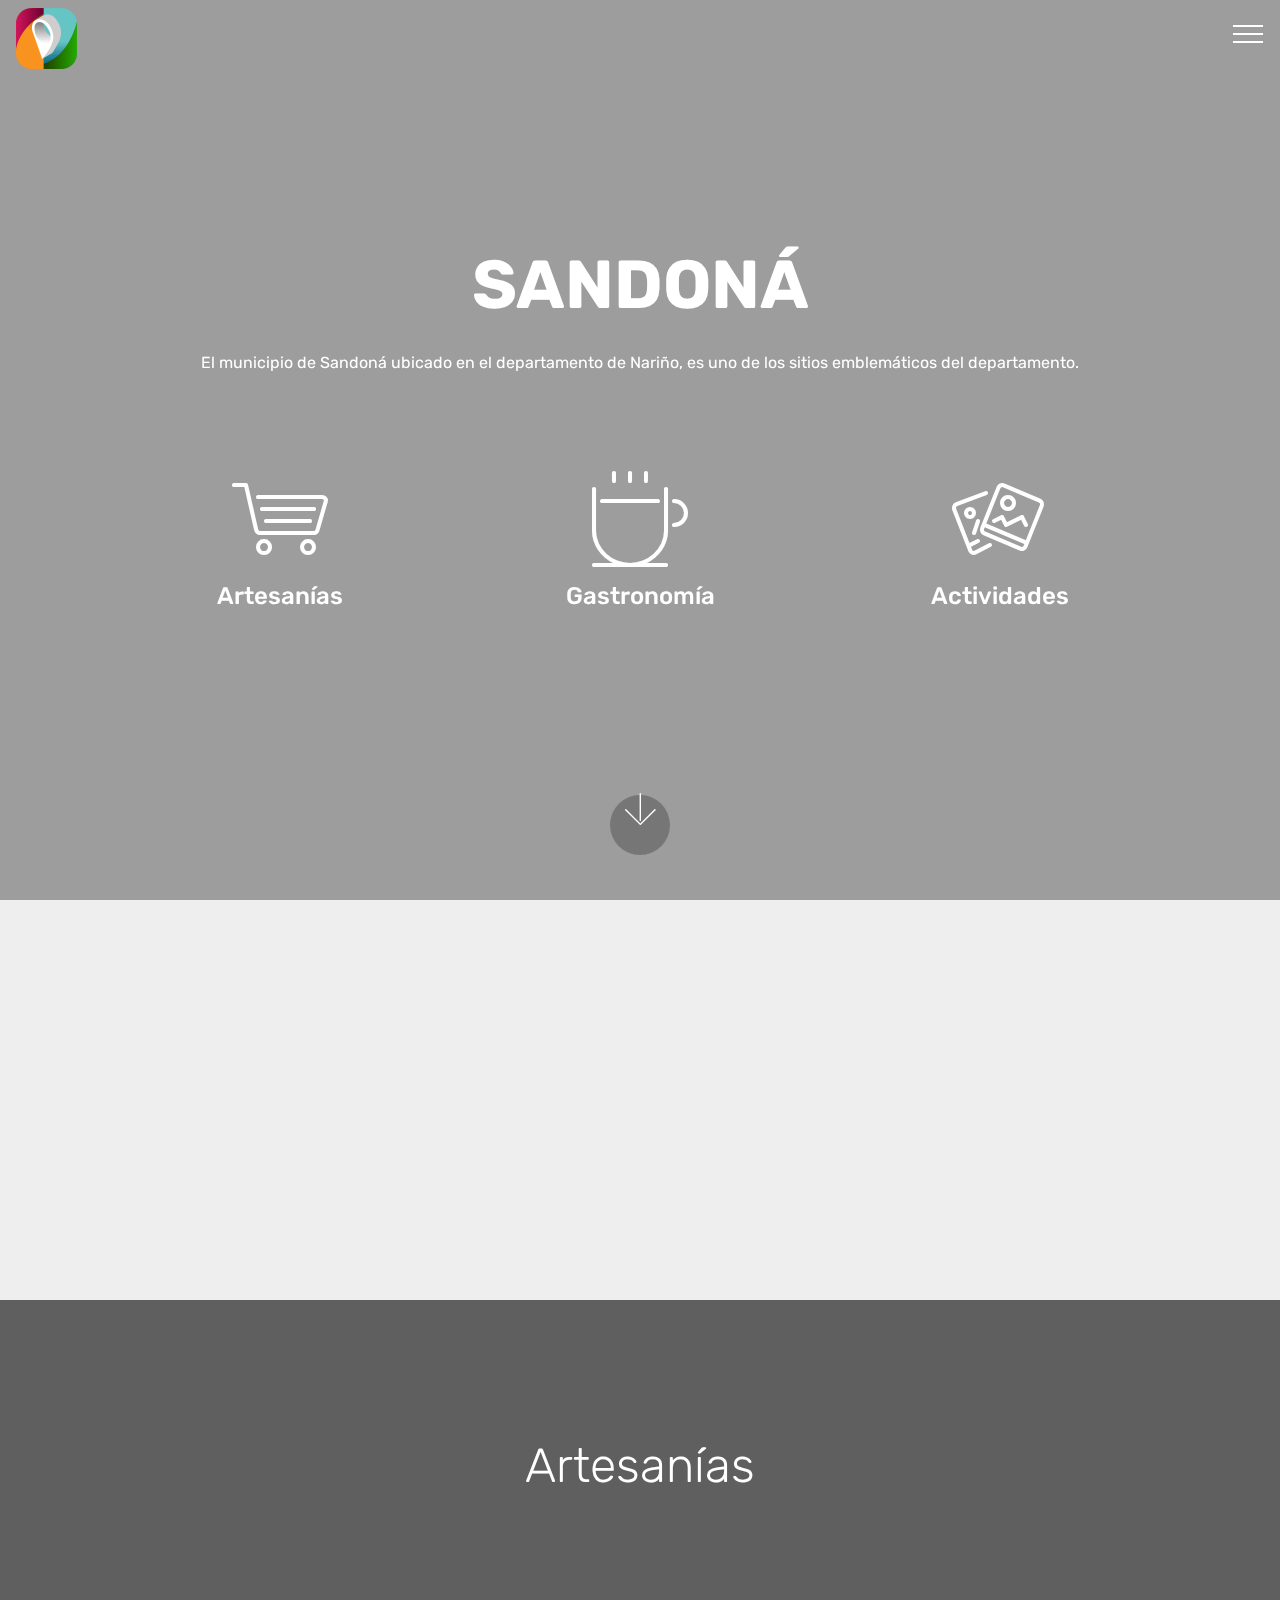
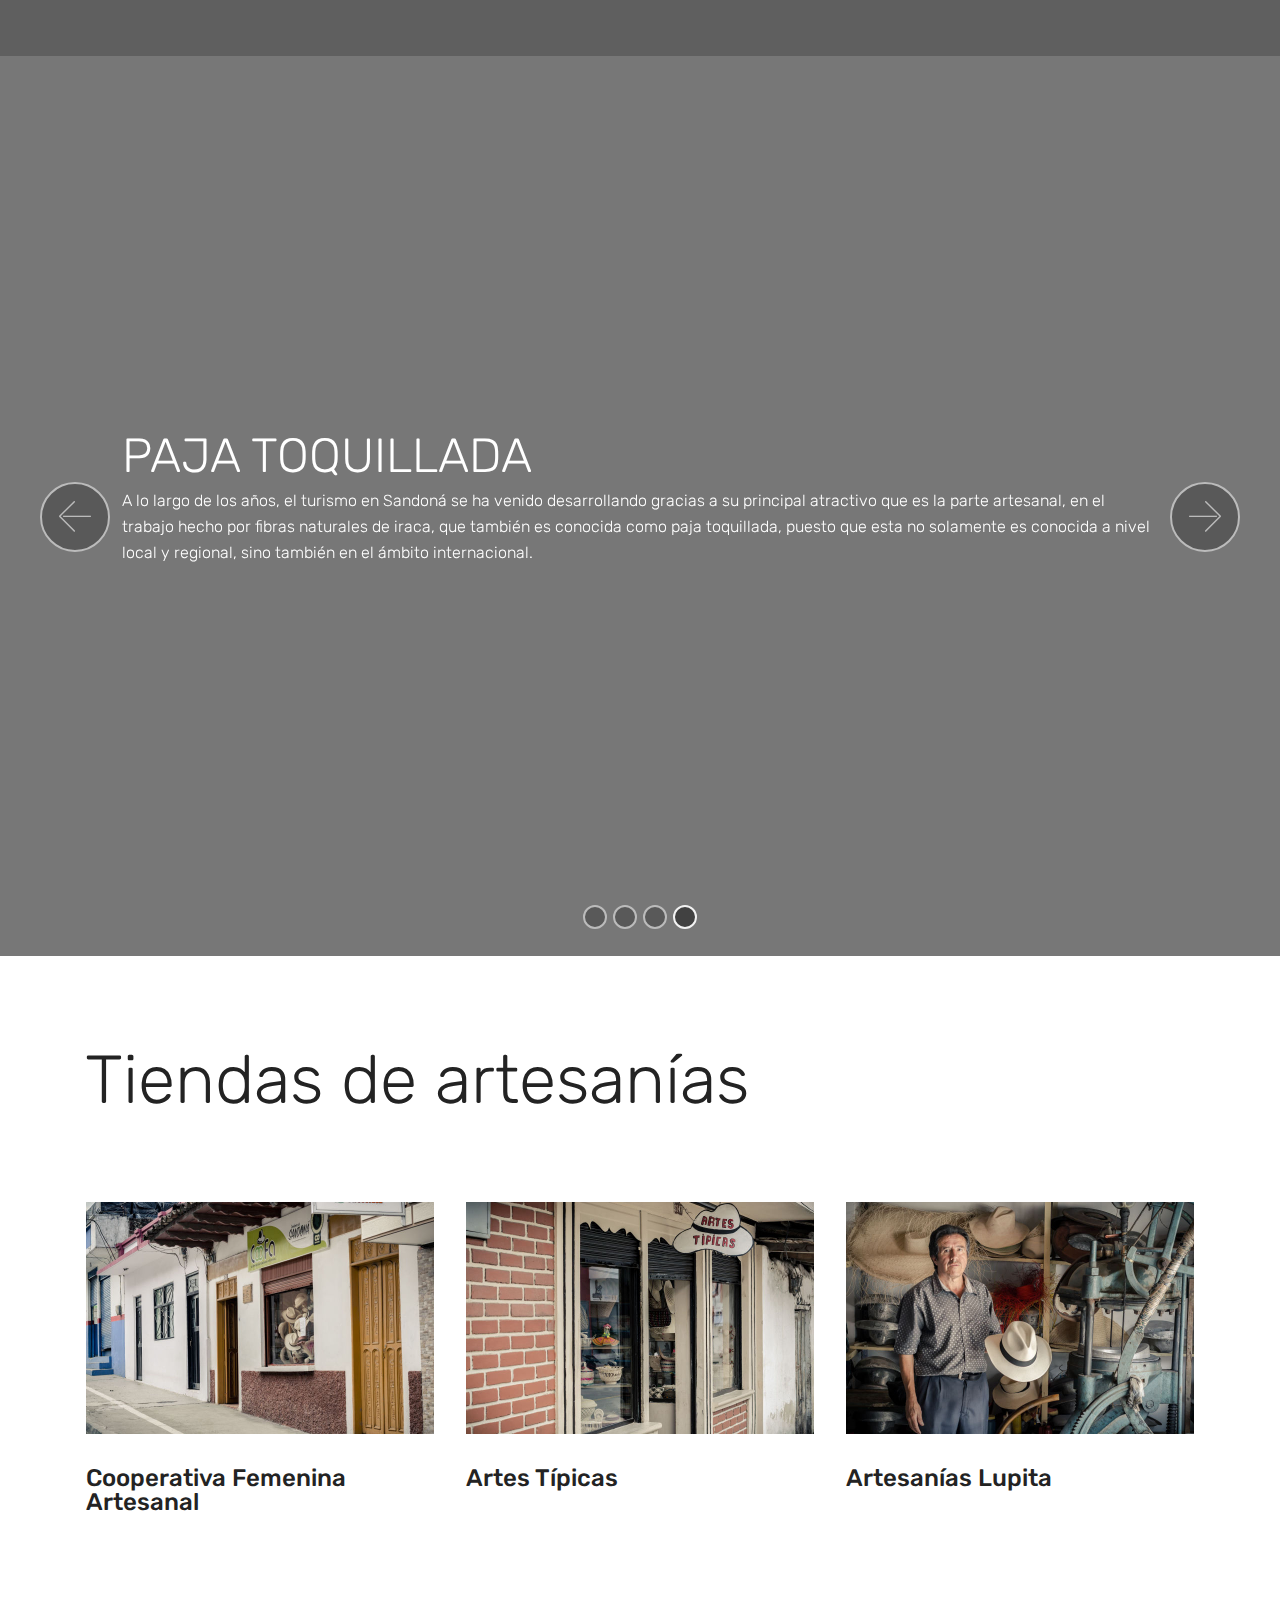
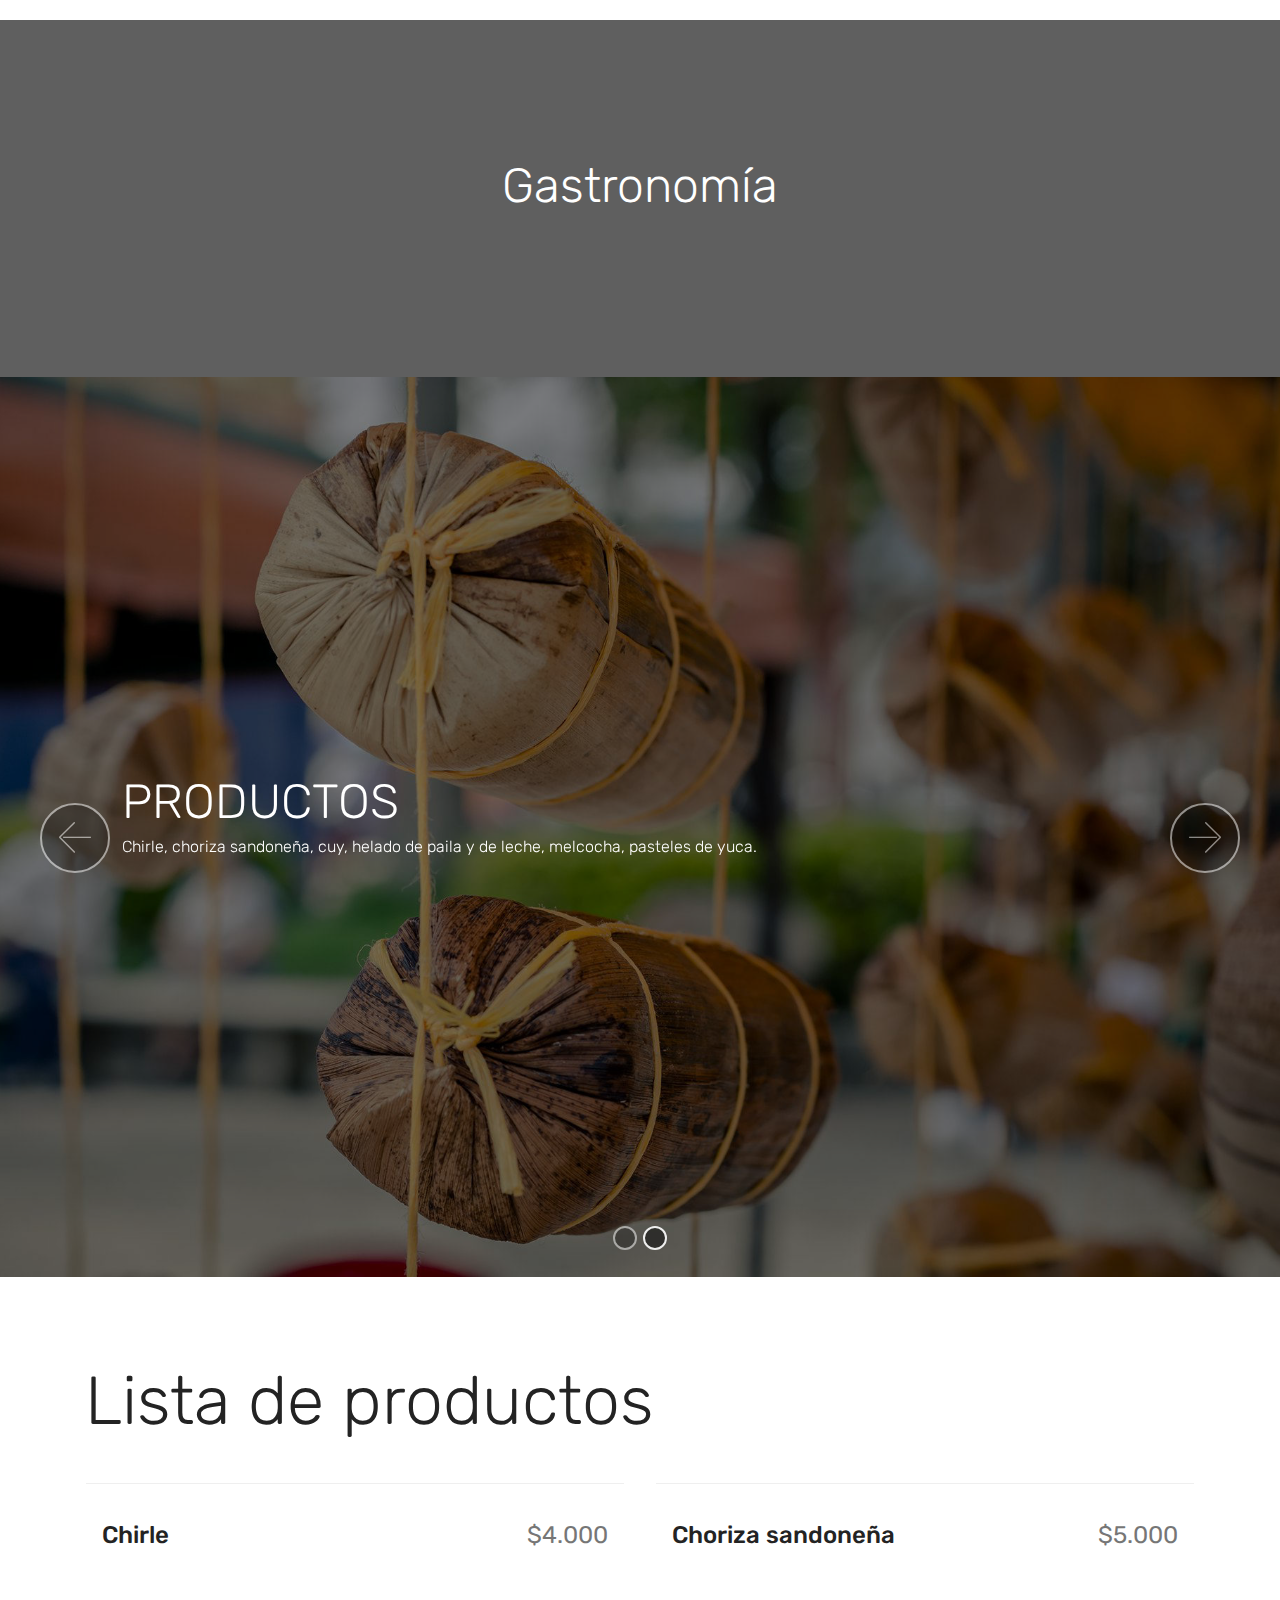
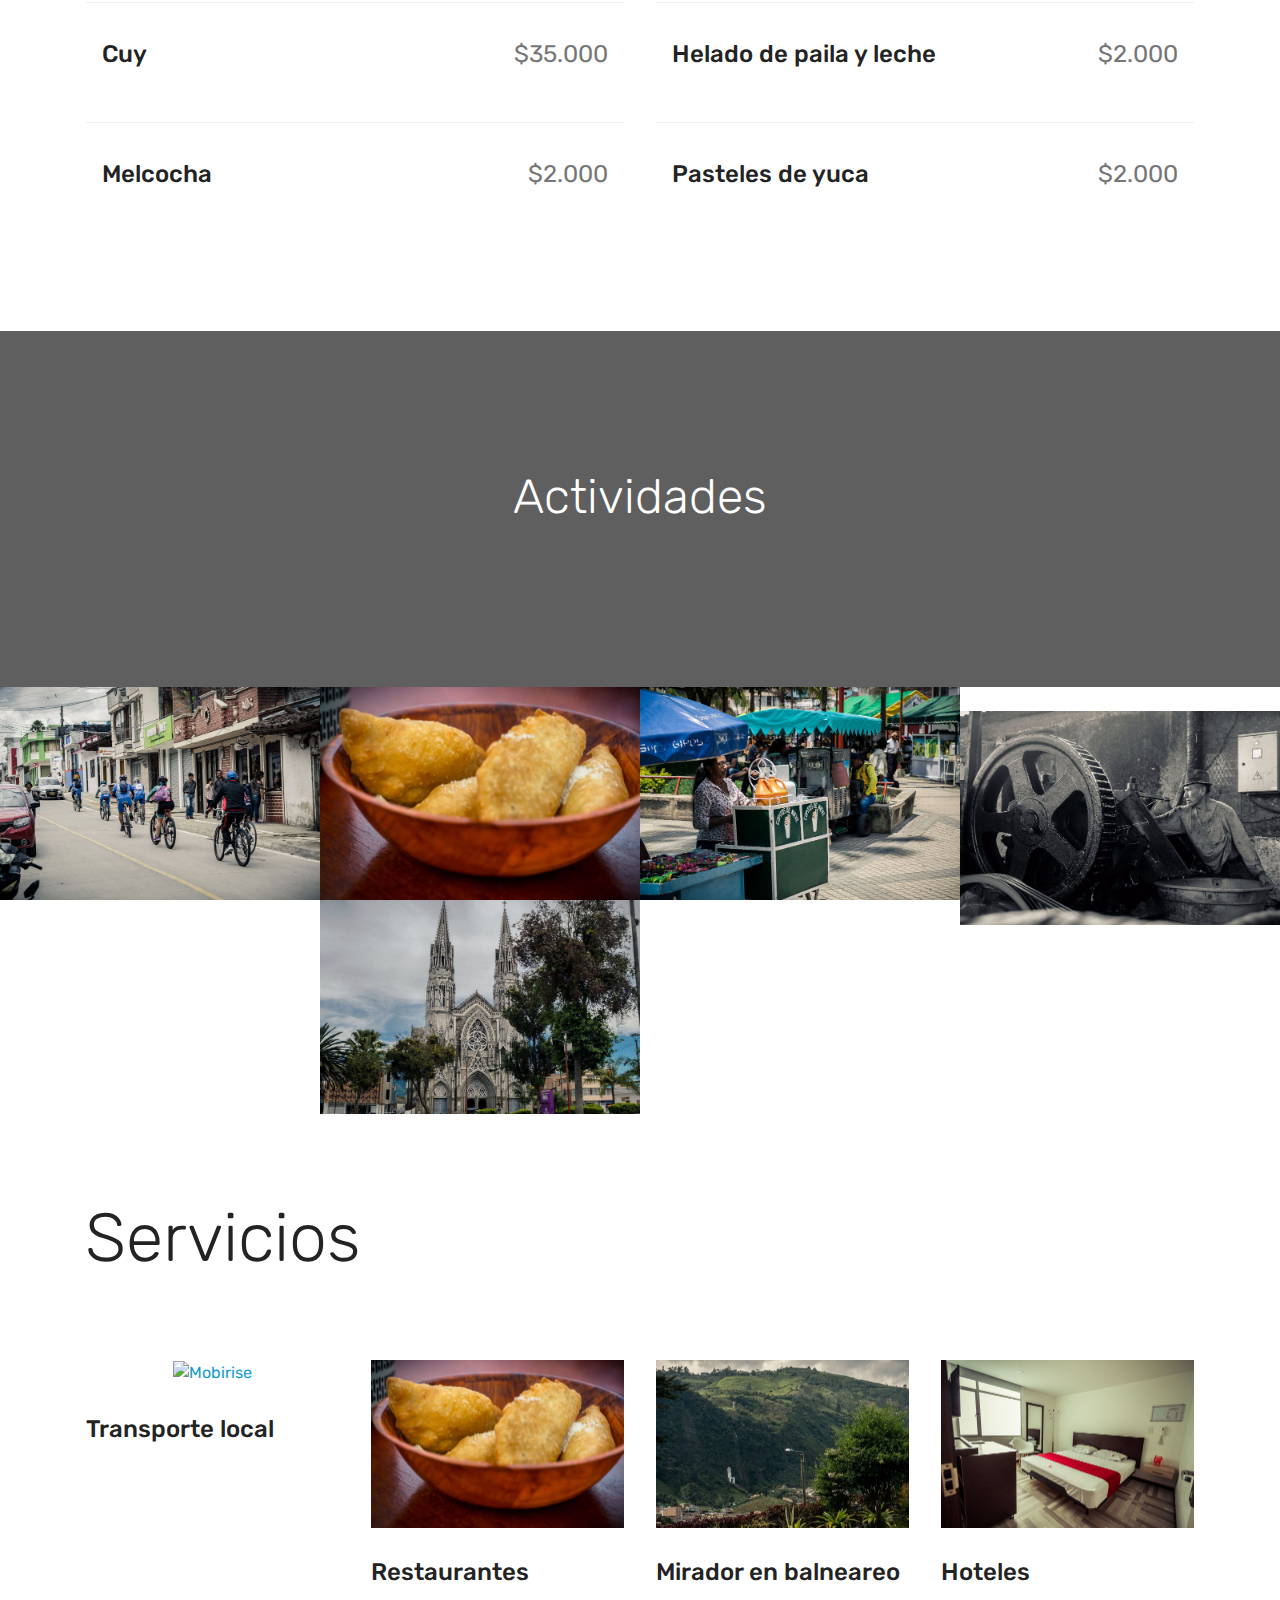
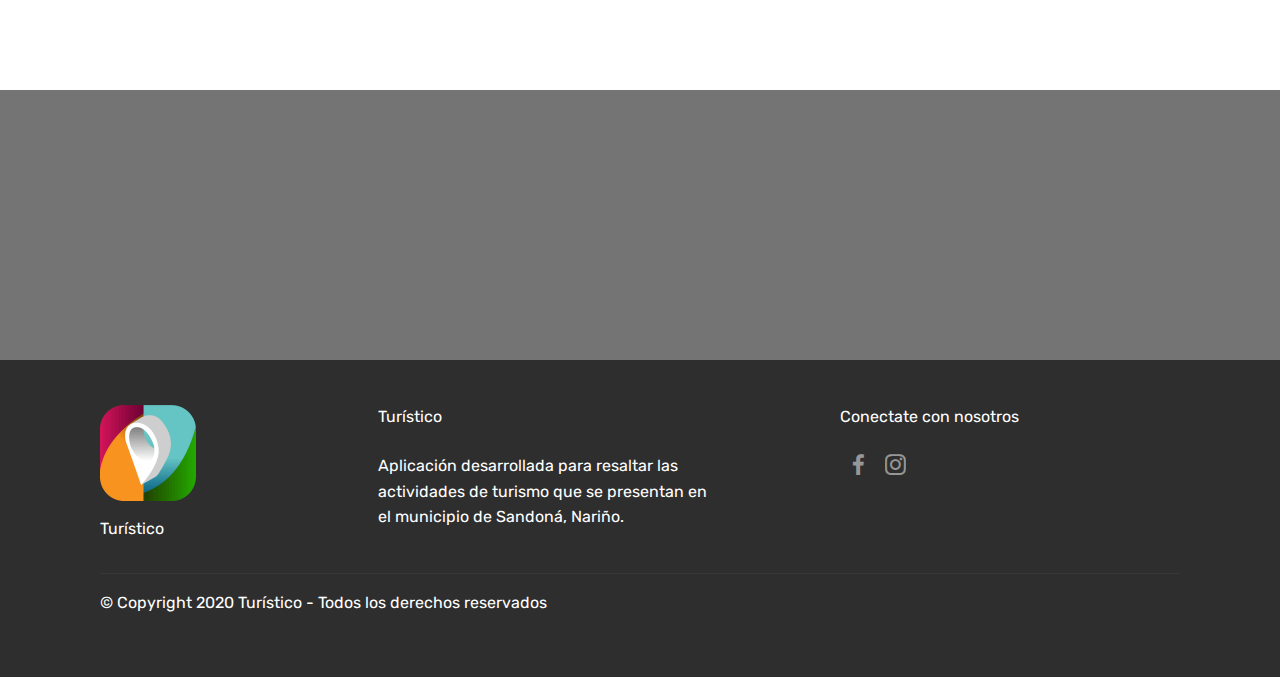
==== index.html @ 870f4007 "create github pages" ====
<!DOCTYPE html>
<html  >
<head>
  <!-- Site made with Mobirise Website Builder v4.12.1, https://mobirise.com -->
  <meta charset="UTF-8">
  <meta http-equiv="X-UA-Compatible" content="IE=edge">
  <meta name="generator" content="Mobirise v4.12.1, mobirise.com">
  <meta name="viewport" content="width=device-width, initial-scale=1, minimum-scale=1">
  <link rel="shortcut icon" href="assets/images/recurso-1-122x122.png" type="image/x-icon">
  <meta name="description" content="">
  
  <title>Home</title>
  <link rel="stylesheet" href="assets/web/assets/mobirise-icons/mobirise-icons.css">
  <link rel="stylesheet" href="assets/bootstrap/css/bootstrap.min.css">
  <link rel="stylesheet" href="assets/bootstrap/css/bootstrap-grid.min.css">
  <link rel="stylesheet" href="assets/bootstrap/css/bootstrap-reboot.min.css">
  <link rel="stylesheet" href="assets/socicon/css/styles.css">
  <link rel="stylesheet" href="assets/dropdown/css/style.css">
  <link rel="stylesheet" href="assets/tether/tether.min.css">
  <link rel="stylesheet" href="assets/theme/css/style.css">
  <link rel="stylesheet" href="assets/gallery/style.css">
  <link rel="preload" as="style" href="assets/mobirise/css/mbr-additional.css"><link rel="stylesheet" href="assets/mobirise/css/mbr-additional.css" type="text/css">
  
  
  
</head>
<body>
  <section class="menu cid-rQLFKI6zJn" once="menu" id="menu1-s">

    

    <nav class="navbar navbar-expand beta-menu navbar-dropdown align-items-center navbar-fixed-top collapsed bg-color transparent">
        <button class="navbar-toggler navbar-toggler-right" type="button" data-toggle="collapse" data-target="#navbarSupportedContent" aria-controls="navbarSupportedContent" aria-expanded="false" aria-label="Toggle navigation">
            <div class="hamburger">
                <span></span>
                <span></span>
                <span></span>
                <span></span>
            </div>
        </button>
        <div class="menu-logo">
            <div class="navbar-brand">
                <span class="navbar-logo">
                    <a href="https://mobirise.co">
                         <img src="assets/images/recurso-1-122x122.png" alt="Mobirise" title="" style="height: 3.8rem;">
                    </a>
                </span>
                
            </div>
        </div>
        <div class="collapse navbar-collapse" id="navbarSupportedContent">
            <ul class="navbar-nav nav-dropdown nav-right" data-app-modern-menu="true"><li class="nav-item"><a class="nav-link link text-white display-4" href="index.html#header12-3">
                        <span class="mbri-home mbr-iconfont mbr-iconfont-btn"></span>
                        Inicio</a></li><li class="nav-item">
                    <a class="nav-link link text-white display-4" href="index.html#header1-h"><span class="mbri-shopping-cart mbr-iconfont mbr-iconfont-btn"></span>
                        
                        Artesanías</a>
                </li><li class="nav-item"><a class="nav-link link text-white display-4" href="index.html#header1-e"><span class="mbri-hot-cup mbr-iconfont mbr-iconfont-btn"></span>
                        
                        Gastronomía</a></li>
                <li class="nav-item">
                    <a class="nav-link link text-white display-4" href="index.html#header1-g"><span class="mbri-image-gallery mbr-iconfont mbr-iconfont-btn"></span>
                        
                        Actividades</a>
                </li></ul>
            
        </div>
    </nav>
</section>

<section class="engine"><a href="https://mobirise.info/o">portfolio web templates</a></section><section class="header12 cid-rQuYqupPGb mbr-fullscreen mbr-parallax-background" id="header12-3">

    

    <div class="mbr-overlay" style="opacity: 0.4; background-color: rgb(35, 35, 35);">
    </div>

    <div class="container  ">
            <div class="media-container">
                <div class="col-md-12 align-center">
                    <h1 class="mbr-section-title pb-3 mbr-white mbr-bold mbr-fonts-style display-1">
                        SANDONÁ</h1>
                    <p class="mbr-text pb-3 mbr-white mbr-fonts-style display-7">
                        El municipio de Sandoná ubicado en el departamento de Nariño, es uno de los sitios emblemáticos del departamento.</p>
                    

                    <div class="icons-media-container mbr-white">
                        <div class="card col-12 col-md-6 col-lg-4">
                            <div class="icon-block">
                            <a href="index.html#slider1-6">
                                <span class="mbr-iconfont mbri-shopping-cart"></span>
                            </a>
                            </div>
                            <h5 class="mbr-fonts-style display-5"><p>
                                Artesanías</p></h5>
                        </div>

                        <div class="card col-12 col-md-6 col-lg-4">
                            <div class="icon-block">
                                <a href="index.html#slider1-8">
                                    <span class="mbr-iconfont mbri-hot-cup"></span>
                                </a>
                            </div>
                            <h5 class="mbr-fonts-style display-5">
                                Gastronomía</h5>
                        </div>

                        <div class="card col-12 col-md-6 col-lg-4">
                            <div class="icon-block">
                                <a href="index.html#gallery3-f">
                                    <span class="mbr-iconfont mbri-image-gallery"></span>
                                </a>
                            </div>
                            <h5 class="mbr-fonts-style display-5">
                                Actividades</h5>
                        </div>

                        
                    </div>
                </div>
            </div>
    </div>

    <div class="mbr-arrow hidden-sm-down" aria-hidden="true">
        <a href="#next">
            <i class="mbri-down mbr-iconfont"></i>
        </a>
    </div>
</section>

<section class="map1 cid-rQwdsI2864" id="map1-l">

     

    <div class="google-map"><iframe frameborder="0" style="border:0" src="https://www.google.com/maps/embed/v1/place?key=AIzaSyCy9r70T3NYf3PhvVflTo0_zdif2_IoIYs&amp;q=place_id:ChIJn6wOs6lZwokRLKy1iqRcoKw" allowfullscreen=""></iframe></div>
</section>

<section class="header1 cid-rQw0zUPhAr mbr-parallax-background" id="header1-h">

    

    <div class="mbr-overlay" style="opacity: 0.6; background-color: rgb(0, 0, 0);">
    </div>

    <div class="container">
        <div class="row justify-content-md-center">
            <div class="mbr-white col-md-10">
                
                <h3 class="mbr-section-subtitle align-center mbr-light pb-3 mbr-fonts-style display-2">
                    Artesanías</h3>
                
                
            </div>
        </div>
    </div>

</section>

<section class="carousel slide cid-rQvqoZ4p94" data-interval="false" id="slider1-6">

    

    <div class="full-screen"><div class="mbr-slider slide carousel" data-keyboard="false" data-ride="carousel" data-interval="4000" data-pause="true"><ol class="carousel-indicators"><li data-app-prevent-settings="" data-target="#slider1-6" data-slide-to="0"></li><li data-app-prevent-settings="" data-target="#slider1-6" data-slide-to="1"></li><li data-app-prevent-settings="" data-target="#slider1-6" data-slide-to="2"></li><li data-app-prevent-settings="" data-target="#slider1-6" class=" active" data-slide-to="3"></li></ol><div class="carousel-inner" role="listbox"><div class="carousel-item slider-fullscreen-image" data-bg-video-slide="false" style="background-image: url(assets/images/dsc-9163-2-compressor-1920x1280.jpg);"><div class="container container-slide"><div class="image_wrapper"><div class="mbr-overlay"></div><img src="assets/images/dsc-9163-2-compressor-1920x1280.jpg" alt="" title=""><div class="carousel-caption justify-content-center"><div class="col-10 align-center"><h2 class="mbr-fonts-style display-2">ARTESANÍAS</h2><p class="lead mbr-text mbr-fonts-style display-7">Sandoná, un municipio que se destaca dentro del departamento por tener una riqueza alta en el ámbito de lo artesanal, puesto que existe varias organizaciones que desarrollan un trabajo de esta categoría destacado a nivel regional, nacional e internacional.</p></div></div></div></div></div><div class="carousel-item slider-fullscreen-image" data-bg-video-slide="false" style="background-image: url(assets/images/dsc-9173-2-compressor-1920x1280.jpg);"><div class="container container-slide"><div class="image_wrapper"><div class="mbr-overlay"></div><img src="assets/images/dsc-9173-2-compressor-1920x1280.jpg" alt="" title=""><div class="carousel-caption justify-content-center"><div class="col-10 align-left"><h2 class="mbr-fonts-style display-2">ELABORACIÓN SOMBREROS</h2><p class="lead mbr-text mbr-fonts-style display-7">Vídeo en desarrollo. Esperalo muy pronto.</p></div></div></div></div></div><div class="carousel-item slider-fullscreen-image" data-bg-video-slide="false" style="background-image: url(assets/images/dsc-9160-2-compressor-1920x1280.jpg);"><div class="container container-slide"><div class="image_wrapper"><div class="mbr-overlay"></div><img src="assets/images/dsc-9160-2-compressor-1920x1280.jpg" alt="" title=""><div class="carousel-caption justify-content-center"><div class="col-10 align-right"><h2 class="mbr-fonts-style display-2">PRODUCTOS</h2><p class="lead mbr-text mbr-fonts-style display-7">Aretes, bolsos, cofres, collares, decoraciones para navidad, individuales para mesas, lámparas, manillas, pavas y sombreros en paja toquillada</p></div></div></div></div></div><div class="carousel-item slider-fullscreen-image active" data-bg-video-slide="false" style="background-image: url(assets/images/dsc-9170-2-compressor-1920x1280.jpg);"><div class="container container-slide"><div class="image_wrapper"><div class="mbr-overlay" style="background-color: rgb(0, 0, 0);"></div><img src="assets/images/dsc-9170-2-compressor-1920x1280.jpg" alt="" title=""><div class="carousel-caption justify-content-center"><div class="col-10 align-left"><h2 class="mbr-fonts-style display-2">PAJA TOQUILLADA</h2><p class="lead mbr-text mbr-fonts-style display-7">A lo largo de los años, el turismo en Sandoná se ha venido desarrollando gracias a su principal atractivo que es la parte artesanal, en el trabajo hecho por fibras naturales de iraca, que también es conocida como paja toquillada, puesto que esta no solamente es conocida a nivel local y regional, sino también en el ámbito internacional.</p></div></div></div></div></div></div><a data-app-prevent-settings="" class="carousel-control carousel-control-prev" role="button" data-slide="prev" href="#slider1-6"><span aria-hidden="true" class="mbri-left mbr-iconfont"></span><span class="sr-only">Previous</span></a><a data-app-prevent-settings="" class="carousel-control carousel-control-next" role="button" data-slide="next" href="#slider1-6"><span aria-hidden="true" class="mbri-right mbr-iconfont"></span><span class="sr-only">Next</span></a></div></div>

</section>

<section class="services1 cid-rQwedjEHlJ" id="services1-m">
    <!---->
    
    <!---->
    <!--Overlay-->
    
    <!--Container-->
    <div class="container">
        <div class="row justify-content-center">
            <!--Titles-->
            <div class="title pb-5 col-12">
                <h2 class="align-left pb-3 mbr-fonts-style display-1">
                    Tiendas de artesanías</h2>
                
            </div>
            <!--Card-1-->
            <div class="card col-12 col-md-6 p-3 col-lg-4">
                <div class="card-wrapper">
                    <div class="card-img">
                        <a href="https://www.google.com.co/maps/place/Sandon%C3%A1,+Nari%C3%B1o/@1.2832814,-77.4807997,15z/data=!3m1!4b1!4m5!3m4!1s0x8e2ec932954fee6b:0x274f692b63e7288!8m2!3d1.28326!4d-77.472045?hl=es"><img src="assets/images/dsc-9150-2-compressor-696x464.jpg" alt="Mobirise" title=""></a>
                    </div>
                    <div class="card-box">
                        <h4 class="card-title mbr-fonts-style display-5">
                            Cooperativa Femenina Artesanal</h4>
                        
                        <!--Btn-->
                        
                    </div>
                </div>
            </div>
            <!--Card-2-->
            <div class="card col-12 col-md-6 p-3 col-lg-4">
                <div class="card-wrapper">
                    <div class="card-img">
                        <a href="https://www.google.com.co/maps/place/Sandon%C3%A1,+Nari%C3%B1o/@1.2832814,-77.4807997,15z/data=!3m1!4b1!4m5!3m4!1s0x8e2ec932954fee6b:0x274f692b63e7288!8m2!3d1.28326!4d-77.472045?hl=es"><img src="assets/images/dsc-9151-2-compressor-696x464.jpg" alt="Mobirise" title=""></a>
                    </div>
                    <div class="card-box">
                        <h4 class="card-title mbr-fonts-style display-5">
                            Artes Típicas</h4>
                        
                        <!--Btn-->
                        
                    </div>
                </div>
            </div>
            <!--Card-3-->
            <div class="card col-12 col-md-6 p-3 col-lg-4 last-child">
                <div class="card-wrapper">
                    <div class="card-img">
                        <img src="assets/images/dsc-9191-2-compressor-696x464.jpg" alt="Mobirise" title="">
                    </div>
                    <div class="card-box">
                        <h4 class="card-title mbr-fonts-style display-5">
                            Artesanías Lupita</h4>
                        
                        <!--Btn-->
                        
                    </div>
                </div>
            </div>
            <!--Card-4-->
            
        </div>
    </div>
</section>

<section class="header1 cid-rQvWILb2pk mbr-parallax-background" id="header1-e">

    

    <div class="mbr-overlay" style="opacity: 0.6; background-color: rgb(0, 0, 0);">
    </div>

    <div class="container">
        <div class="row justify-content-md-center">
            <div class="mbr-white col-md-10">
                
                <h3 class="mbr-section-subtitle align-center mbr-light pb-3 mbr-fonts-style display-2">
                    Gastronomía</h3>
                
                
            </div>
        </div>
    </div>

</section>

<section class="carousel slide cid-rQvCAH4rcH" data-interval="false" id="slider1-8">

    

    <div class="full-screen"><div class="mbr-slider slide carousel" data-keyboard="false" data-ride="carousel" data-interval="4000" data-pause="true"><ol class="carousel-indicators"><li data-app-prevent-settings="" data-target="#slider1-8" data-slide-to="0"></li><li data-app-prevent-settings="" data-target="#slider1-8" class=" active" data-slide-to="1"></li></ol><div class="carousel-inner" role="listbox"><div class="carousel-item slider-fullscreen-image" data-bg-video-slide="false" style="background-image: url(assets/images/dsc-9194-2-compressor-1920x1280.jpg);"><div class="container container-slide"><div class="image_wrapper"><div class="mbr-overlay"></div><img src="assets/images/dsc-9194-2-compressor-1920x1280.jpg" alt="" title=""><div class="carousel-caption justify-content-center"><div class="col-10 align-center"><h2 class="mbr-fonts-style display-2">GASTRONOMÍA</h2><p class="lead mbr-text mbr-fonts-style display-7">Es uno de los baluartes a destacar, puesto que existen una gran variedad de comidas tradicionales por las que las personas podrán acercarse para conocer este municipio del departamento de Nariño.</p></div></div></div></div></div><div class="carousel-item slider-fullscreen-image active" data-bg-video-slide="false" style="background-image: url(assets/images/dsc-9202-2-compressor-1920x1280.jpg);"><div class="container container-slide"><div class="image_wrapper"><div class="mbr-overlay"></div><img src="assets/images/dsc-9202-2-compressor-1920x1280.jpg" alt="" title=""><div class="carousel-caption justify-content-center"><div class="col-10 align-left"><h2 class="mbr-fonts-style display-2">PRODUCTOS</h2><p class="lead mbr-text mbr-fonts-style display-7">Chirle, choriza sandoneña, cuy, helado de paila y de leche, melcocha, pasteles de yuca.</p></div></div></div></div></div></div><a data-app-prevent-settings="" class="carousel-control carousel-control-prev" role="button" data-slide="prev" href="#slider1-8"><span aria-hidden="true" class="mbri-left mbr-iconfont"></span><span class="sr-only">Previous</span></a><a data-app-prevent-settings="" class="carousel-control carousel-control-next" role="button" data-slide="next" href="#slider1-8"><span aria-hidden="true" class="mbri-right mbr-iconfont"></span><span class="sr-only">Next</span></a></div></div>

</section>

<section class="services3 cid-rQwhkBOM6j" id="services3-o">
    <!---->
    
    <!---->
    <!--Overlay-->
    
    <!--Container-->
    <div class="container">
        <div class="row">
            <!--Titles-->
            <div class="title pb-5 col-12">
                <h2 class="align-left mbr-fonts-style display-1">
                    Lista de productos</h2>
                
            </div>
            <!--Card-1-->
            <div class="card px-3 col-12 col-md-6">
                <div class="card-wrapper media-container-row media-container-row">
                    <div class="card-box">
                        <div class="top-line pb-1">
                            <h4 class="card-title mbr-fonts-style display-5">
                                Chirle</h4>
                            <p class="mbr-text card-title cost mbr-fonts-style m-0 display-5">
                                $4.000
                            </p>
                        </div>
                        <div class="bottom-line">
                            
                        </div>
                    </div>
                </div>
            </div>
            <!--Card-2-->
            <div class="card px-3 col-12 col-md-6">
                <div class="card-wrapper media-container-row media-container-row">
                    <div class="card-box">
                        <div class="top-line pb-3">
                            <h4 class="card-title mbr-fonts-style display-5">
                                Choriza sandoneña</h4>
                            <p class="mbr-text card-title cost mbr-fonts-style m-0 display-5">
                                $5.000
                            </p>
                        </div>
                        <div class="bottom-line">
                            
                        </div>
                    </div>
                </div>
            </div>
            <!--Card-3-->
            <div class="card px-3 col-12 col-md-6">
                <div class="card-wrapper media-container-row media-container-row">
                    <div class="card-box">
                        <div class="top-line pb-3">
                            <h4 class="card-title mbr-fonts-style display-5">
                                Cuy</h4>
                            <p class="mbr-text card-title cost mbr-fonts-style m-0 display-5">
                                $35.000
                            </p>
                        </div>
                        <div class="bottom-line">
                            
                        </div>
                    </div>
                </div>
            </div>
            <!--Card-4-->
            <div class="card px-3 col-12 col-md-6">
                <div class="card-wrapper media-container-row media-container-row">
                    <div class="card-box">
                        <div class="top-line pb-3">
                            <h4 class="card-title mbr-fonts-style display-5">
                                Helado de paila y leche</h4>
                            <p class="mbr-text card-title cost mbr-fonts-style m-0 display-5">
                                $2.000
                            </p>
                        </div>
                        <div class="bottom-line">
                            
                        </div>
                    </div>
                </div>
            </div>
            <!--Card-5-->
            <div class="card px-3 col-12 col-md-6">
                <div class="card-wrapper media-container-row media-container-row">
                    <div class="card-box">
                        <div class="top-line pb-3">
                            <h4 class="card-title mbr-fonts-style display-5">
                                Melcocha</h4>
                            <p class="mbr-text card-title cost mbr-fonts-style m-0 display-5">
                                $2.000
                            </p>
                        </div>
                        <div class="bottom-line">
                            
                        </div>
                    </div>
                </div>
            </div>
            <!--Card-6-->
            <div class="card px-3 col-12 col-md-6">
                <div class="card-wrapper media-container-row media-container-row">
                    <div class="card-box">
                        <div class="top-line pb-3">
                            <h4 class="card-title mbr-fonts-style display-5">
                                Pasteles de yuca</h4>
                            <p class="mbr-text card-title cost mbr-fonts-style m-0 display-5">
                                $2.000
                            </p>
                        </div>
                        <div class="bottom-line">
                            
                        </div>
                    </div>
                </div>
            </div>
            <!--Card-7-->
            
            <!--Card-8-->
            
            <!--Card-9-->
            
            <!--Card-10-->
            
            <!--Card-11-->
            
            <!--Card-12-->
            
        </div>
    </div>
</section>

<section class="header1 cid-rQvZtF4MPj mbr-parallax-background" id="header1-g">

    

    <div class="mbr-overlay" style="opacity: 0.6; background-color: rgb(0, 0, 0);">
    </div>

    <div class="container">
        <div class="row justify-content-md-center">
            <div class="mbr-white col-md-10">
                
                <h3 class="mbr-section-subtitle align-center mbr-light pb-3 mbr-fonts-style display-2">
                    Actividades</h3>
                
                
            </div>
        </div>
    </div>

</section>

<section class="mbr-gallery mbr-slider-carousel cid-rQvZkWHhRV" id="gallery3-f">

    

    <div>
        <div><!-- Filter --><!-- Gallery --><div class="mbr-gallery-row"><div class="mbr-gallery-layout-default"><div><div><div class="mbr-gallery-item mbr-gallery-item--p0" data-video-url="false" data-tags="Increíble"><div href="#lb-gallery3-f" data-slide-to="0" data-toggle="modal"><img src="assets/images/dsc-9166-2-compressor-1920x1280-800x533.jpg" alt="" title=""><span class="icon-focus"></span></div></div><div class="mbr-gallery-item mbr-gallery-item--p0" data-video-url="false" data-tags="Responsive"><div href="#lb-gallery3-f" data-slide-to="1" data-toggle="modal"><img src="assets/images/dsc-9147-2-compressor-1920x1280-800x533.jpg" alt="" title=""><span class="icon-focus"></span></div></div><div class="mbr-gallery-item mbr-gallery-item--p0" data-video-url="false" data-tags="Creativa"><div href="#lb-gallery3-f" data-slide-to="2" data-toggle="modal"><img src="assets/images/dsc-9195-2-compressor-1920x1280-800x533.jpg" alt="" title=""><span class="icon-focus"></span></div></div><div class="mbr-gallery-item mbr-gallery-item--p0" data-video-url="false" data-tags="Animada"><div href="#lb-gallery3-f" data-slide-to="3" data-toggle="modal"><img src="assets/images/dsc-9194-2-compressor-1920x1280-800x533.jpg" alt="" title=""><span class="icon-focus"></span></div></div><div class="mbr-gallery-item mbr-gallery-item--p0" data-video-url="false" data-tags="Increíble"><div href="#lb-gallery3-f" data-slide-to="4" data-toggle="modal"><img src="assets/images/dsc-2299-compressor-1920x1280-800x533.jpeg" alt="" title=""><span class="icon-focus"></span></div></div><div class="mbr-gallery-item mbr-gallery-item--p0" data-video-url="false" data-tags="Increíble"><div href="#lb-gallery3-f" data-slide-to="5" data-toggle="modal"><img src="assets/images/dsc-9202-2-compressor-1920x1280-800x533.jpg" alt="" title=""><span class="icon-focus"></span></div></div><div class="mbr-gallery-item mbr-gallery-item--p0" data-video-url="false" data-tags="Responsive"><div href="#lb-gallery3-f" data-slide-to="6" data-toggle="modal"><img src="assets/images/dsc-2349-compressor-1920x1280-800x533.jpeg" alt="" title=""><span class="icon-focus"></span></div></div><div class="mbr-gallery-item mbr-gallery-item--p0" data-video-url="false" data-tags="Animada"><div href="#lb-gallery3-f" data-slide-to="7" data-toggle="modal"><img src="assets/images/dsc-2307-compressor-1920x1280-800x533.jpeg" alt="" title=""><span class="icon-focus"></span></div></div></div></div><div class="clearfix"></div></div></div><!-- Lightbox --><div data-app-prevent-settings="" class="mbr-slider modal fade carousel slide" tabindex="-1" data-keyboard="true" data-interval="false" id="lb-gallery3-f"><div class="modal-dialog"><div class="modal-content"><div class="modal-body"><div class="carousel-inner"><div class="carousel-item"><img src="assets/images/dsc-9166-2-compressor-1920x1280.jpg" alt="" title=""></div><div class="carousel-item"><img src="assets/images/dsc-9147-2-compressor-1920x1280.jpg" alt="" title=""></div><div class="carousel-item"><img src="assets/images/dsc-9195-2-compressor-1920x1280.jpg" alt="" title=""></div><div class="carousel-item"><img src="assets/images/dsc-9194-2-compressor-1920x1280.jpg" alt="" title=""></div><div class="carousel-item"><img src="assets/images/dsc-2299-compressor-1920x1280.jpeg" alt="" title=""></div><div class="carousel-item"><img src="assets/images/dsc-9202-2-compressor-1920x1280.jpg" alt="" title=""></div><div class="carousel-item active"><img src="assets/images/dsc-2349-compressor-1920x1280.jpeg" alt="" title=""></div><div class="carousel-item"><img src="assets/images/dsc-2307-compressor-1920x1280.jpeg" alt="" title=""></div></div><a class="carousel-control carousel-control-prev" role="button" data-slide="prev" href="#lb-gallery3-f"><span class="mbri-left mbr-iconfont" aria-hidden="true"></span><span class="sr-only">Previous</span></a><a class="carousel-control carousel-control-next" role="button" data-slide="next" href="#lb-gallery3-f"><span class="mbri-right mbr-iconfont" aria-hidden="true"></span><span class="sr-only">Next</span></a><a class="close" href="#" role="button" data-dismiss="modal"><span class="sr-only">Close</span></a></div></div></div></div></div>
    </div>

</section>

<section class="services1 cid-rQwiNyF0mj" id="services1-q">
    <!---->
    
    <!---->
    <!--Overlay-->
    
    <!--Container-->
    <div class="container">
        <div class="row justify-content-center">
            <!--Titles-->
            <div class="title pb-5 col-12">
                <h2 class="align-left pb-3 mbr-fonts-style display-1">
                    Servicios</h2>
                
            </div>
            <!--Card-1-->
            <div class="card col-12 col-md-6 p-3 col-lg-3">
                <div class="card-wrapper">
                    <div class="card-img">
                        <a href="https://www.google.com.co/maps/place/Sandon%C3%A1,+Nari%C3%B1o/@1.2832814,-77.4807997,15z/data=!3m1!4b1!4m5!3m4!1s0x8e2ec932954fee6b:0x274f692b63e7288!8m2!3d1.28326!4d-77.472045?hl=es"><img src="assets/images/dsc-9142-2-compressor-506x337.jpg" alt="Mobirise" title=""></a>
                    </div>
                    <div class="card-box">
                        <h4 class="card-title mbr-fonts-style display-5">
                            Transporte local</h4>
                        
                        <!--Btn-->
                        
                    </div>
                </div>
            </div>
            <!--Card-2-->
            <div class="card col-12 col-md-6 p-3 col-lg-3">
                <div class="card-wrapper">
                    <div class="card-img">
                        <a href="https://www.google.com.co/maps/place/Sandon%C3%A1,+Nari%C3%B1o/@1.2832814,-77.4807997,15z/data=!3m1!4b1!4m5!3m4!1s0x8e2ec932954fee6b:0x274f692b63e7288!8m2!3d1.28326!4d-77.472045?hl=es"><img src="assets/images/dsc-9147-2-compressor-506x337.jpg" alt="Mobirise" title=""></a>
                    </div>
                    <div class="card-box">
                        <h4 class="card-title mbr-fonts-style display-5">
                            Restaurantes</h4>
                        
                        <!--Btn-->
                        
                    </div>
                </div>
            </div>
            <!--Card-3-->
            <div class="card col-12 col-md-6 p-3 col-lg-3">
                <div class="card-wrapper">
                    <div class="card-img">
                        <a href="https://www.google.com.co/maps/place/Sandon%C3%A1,+Nari%C3%B1o/@1.2832814,-77.4807997,15z/data=!3m1!4b1!4m5!3m4!1s0x8e2ec932954fee6b:0x274f692b63e7288!8m2!3d1.28326!4d-77.472045?hl=es"><img src="assets/images/dsc-2327-compressor-506x337.jpeg" alt="Mobirise" title=""></a>
                    </div>
                    <div class="card-box">
                        <h4 class="card-title mbr-fonts-style display-5">Mirador en balneareo</h4>
                        
                        <!--Btn-->
                        
                    </div>
                </div>
            </div>
            <!--Card-4-->
            <div class="card col-12 col-md-6 p-3 col-lg-3 last-child">
                <div class="card-wrapper">
                    <div class="card-img">
                        <a href="https://www.google.com.co/maps/place/Sandon%C3%A1,+Nari%C3%B1o/@1.2832814,-77.4807997,15z/data=!3m1!4b1!4m5!3m4!1s0x8e2ec932954fee6b:0x274f692b63e7288!8m2!3d1.28326!4d-77.472045?hl=es" target="_blank"><img src="assets/images/img-9283-506x337.jpg" alt="Mobirise" title=""></a>
                    </div>
                    <div class="card-box">
                        <h4 class="card-title mbr-fonts-style display-5">
                            Hoteles</h4>
                        
                        <!--Btn-->
                        
                    </div>
                </div>
            </div>
        </div>
    </div>
</section>

<section class="header1 cid-rQwjZNuL6Y mbr-parallax-background" id="header16-r">

    

    <div class="mbr-overlay" style="opacity: 0.6; background-color: rgb(35, 35, 35);">
    </div>

    <div class="container">
        <div class="row justify-content-md-center">
            <div class="col-md-10 align-center">
                
                
                
                
            </div>
        </div>
    </div>

</section>

<section class="footer4 cid-rQvCRem4z7" id="footer4-9">

    

    

    <div class="container">
        <div class="media-container-row content mbr-white">
            <div class="col-md-3 col-sm-4">
                <div class="mb-3 img-logo">
                    <a href="https://mobirise.co/">
                        <img src="assets/images/recurso-1-192x192.png" alt="Mobirise" title="">
                    </a>
                </div>
                <p class="mb-3 mbr-fonts-style foot-title display-7">Turístico</p>
                <p class="mbr-text mbr-fonts-style mbr-links-column display-7"></p>
            </div>
            <div class="col-md-4 col-sm-8">
                <p class="mb-4 foot-title mbr-fonts-style display-7">Turístico</p>
                <p class="mbr-text mbr-fonts-style foot-text display-7">Aplicación desarrollada para resaltar las actividades de turismo que se presentan en el municipio de Sandoná, Nariño.</p>
            </div>
            <div class="col-md-4 offset-md-1 col-sm-12">
                
                
                
                <p class="mb-4 mbr-fonts-style foot-title display-7">
                    Conectate con nosotros</p>
                <div class="social-list pl-0 mb-0">
                        <div class="soc-item">
                            <a href="https://facebook.com/turistico2019" target="_blank">
                                <span class="mbr-iconfont mbr-iconfont-social socicon-facebook socicon"></span>
                            </a>
                        </div>
                        <div class="soc-item">
                            <a href="https://www.instagram.com/appturistico/" target="_blank">
                                <span class="mbr-iconfont mbr-iconfont-social socicon-instagram socicon"></span>
                            </a>
                        </div>
                        
                        
                        
                        
                </div>
            </div>
        </div>
        <div class="footer-lower">
            <div class="media-container-row">
                <div class="col-sm-12">
                    <hr>
                </div>
            </div>
            <div class="media-container-row mbr-white">
                <div class="col-sm-12 copyright">
                    <p class="mbr-text mbr-fonts-style display-7">
                        © Copyright 2020 Turístico - Todos los derechos reservados</p>
                </div>
            </div>
        </div>
    </div>
</section>


  <script src="assets/web/assets/jquery/jquery.min.js"></script>
  <script src="assets/popper/popper.min.js"></script>
  <script src="assets/bootstrap/js/bootstrap.min.js"></script>
  <script src="assets/smoothscroll/smooth-scroll.js"></script>
  <script src="assets/dropdown/js/nav-dropdown.js"></script>
  <script src="assets/dropdown/js/navbar-dropdown.js"></script>
  <script src="assets/touchswipe/jquery.touch-swipe.min.js"></script>
  <script src="assets/vimeoplayer/jquery.mb.vimeo_player.js"></script>
  <script src="assets/parallax/jarallax.min.js"></script>
  <script src="assets/ytplayer/jquery.mb.ytplayer.min.js"></script>
  <script src="assets/tether/tether.min.js"></script>
  <script src="assets/bootstrapcarouselswipe/bootstrap-carousel-swipe.js"></script>
  <script src="assets/masonry/masonry.pkgd.min.js"></script>
  <script src="assets/imagesloaded/imagesloaded.pkgd.min.js"></script>
  <script src="assets/theme/js/script.js"></script>
  <script src="assets/gallery/player.min.js"></script>
  <script src="assets/gallery/script.js"></script>
  <script src="assets/slidervideo/script.js"></script>
  <script src="assets/formoid/formoid.min.js"></script>
  
  
</body>
</html>
---- assets/web/assets/mobirise-icons/mobirise-icons.css ----
@font-face {
  font-family: 'MobiriseIcons';
  src:  url('mobirise-icons.eot?spat4u');
  src:  url('mobirise-icons.eot?spat4u#iefix') format('embedded-opentype'),
    url('mobirise-icons.ttf?spat4u') format('truetype'),
    url('mobirise-icons.woff?spat4u') format('woff'),
    url('mobirise-icons.svg?spat4u#MobiriseIcons') format('svg');
  font-weight: normal;
  font-style: normal;
  font-display: swap;
}

[class^="mbri-"], [class*=" mbri-"] {
  /* use !important to prevent issues with browser extensions that change fonts */
  font-family: MobiriseIcons !important;
  speak: none;
  font-style: normal;
  font-weight: normal;
  font-variant: normal;
  text-transform: none;
  line-height: 1;

  /* Better Font Rendering =========== */
  -webkit-font-smoothing: antialiased;
  -moz-osx-font-smoothing: grayscale;
}

.mbri-add-submenu:before {
  content: "\e900";
}
.mbri-alert:before {
  content: "\e901";
}
.mbri-align-center:before {
  content: "\e902";
}
.mbri-align-justify:before {
  content: "\e903";
}
.mbri-align-left:before {
  content: "\e904";
}
.mbri-align-right:before {
  content: "\e905";
}
.mbri-android:before {
  content: "\e906";
}
.mbri-apple:before {
  content: "\e907";
}
.mbri-arrow-down:before {
  content: "\e908";
}
.mbri-arrow-next:before {
  content: "\e909";
}
.mbri-arrow-prev:before {
  content: "\e90a";
}
.mbri-arrow-up:before {
  content: "\e90b";
}
.mbri-bold:before {
  content: "\e90c";
}
.mbri-bookmark:before {
  content: "\e90d";
}
.mbri-bootstrap:before {
  content: "\e90e";
}
.mbri-briefcase:before {
  content: "\e90f";
}
.mbri-browse:before {
  content: "\e910";
}
.mbri-bulleted-list:before {
  content: "\e911";
}
.mbri-calendar:before {
  content: "\e912";
}
.mbri-camera:before {
  content: "\e913";
}
.mbri-cart-add:before {
  content: "\e914";
}
.mbri-cart-full:before {
  content: "\e915";
}
.mbri-cash:before {
  content: "\e916";
}
.mbri-change-style:before {
  content: "\e917";
}
.mbri-chat:before {
  content: "\e918";
}
.mbri-clock:before {
  content: "\e919";
}
.mbri-close:before {
  content: "\e91a";
}
.mbri-cloud:before {
  content: "\e91b";
}
.mbri-code:before {
  content: "\e91c";
}
.mbri-contact-form:before {
  content: "\e91d";
}
.mbri-credit-card:before {
  content: "\e91e";
}
.mbri-cursor-click:before {
  content: "\e91f";
}
.mbri-cust-feedback:before {
  content: "\e920";
}
.mbri-database:before {
  content: "\e921";
}
.mbri-delivery:before {
  content: "\e922";
}
.mbri-desktop:before {
  content: "\e923";
}
.mbri-devices:before {
  content: "\e924";
}
.mbri-down:before {
  content: "\e925";
}
.mbri-download:before {
  content: "\e989";
}
.mbri-drag-n-drop:before {
  content: "\e927";
}
.mbri-drag-n-drop2:before {
  content: "\e928";
}
.mbri-edit:before {
  content: "\e929";
}
.mbri-edit2:before {
  content: "\e92a";
}
.mbri-error:before {
  content: "\e92b";
}
.mbri-extension:before {
  content: "\e92c";
}
.mbri-features:before {
  content: "\e92d";
}
.mbri-file:before {
  content: "\e92e";
}
.mbri-flag:before {
  content: "\e92f";
}
.mbri-folder:before {
  content: "\e930";
}
.mbri-gift:before {
  content: "\e931";
}
.mbri-github:before {
  content: "\e932";
}
.mbri-globe:before {
  content: "\e933";
}
.mbri-globe-2:before {
  content: "\e934";
}
.mbri-growing-chart:before {
  content: "\e935";
}
.mbri-hearth:before {
  content: "\e936";
}
.mbri-help:before {
  content: "\e937";
}
.mbri-home:before {
  content: "\e938";
}
.mbri-hot-cup:before {
  content: "\e939";
}
.mbri-idea:before {
  content: "\e93a";
}
.mbri-image-gallery:before {
  content: "\e93b";
}
.mbri-image-slider:before {
  content: "\e93c";
}
.mbri-info:before {
  content: "\e93d";
}
.mbri-italic:before {
  content: "\e93e";
}
.mbri-key:before {
  content: "\e93f";
}
.mbri-laptop:before {
  content: "\e940";
}
.mbri-layers:before {
  content: "\e941";
}
.mbri-left-right:before {
  content: "\e942";
}
.mbri-left:before {
  content: "\e943";
}
.mbri-letter:before {
  content: "\e944";
}
.mbri-like:before {
  content: "\e945";
}
.mbri-link:before {
  content: "\e946";
}
.mbri-lock:before {
  content: "\e947";
}
.mbri-login:before {
  content: "\e948";
}
.mbri-logout:before {
  content: "\e949";
}
.mbri-magic-stick:before {
  content: "\e94a";
}
.mbri-map-pin:before {
  content: "\e94b";
}
.mbri-menu:before {
  content: "\e94c";
}
.mbri-mobile:before {
  content: "\e94d";
}
.mbri-mobile2:before {
  content: "\e94e";
}
.mbri-mobirise:before {
  content: "\e94f";
}
.mbri-more-horizontal:before {
  content: "\e950";
}
.mbri-more-vertical:before {
  content: "\e951";
}
.mbri-music:before {
  content: "\e952";
}
.mbri-new-file:before {
  content: "\e953";
}
.mbri-numbered-list:before {
  content: "\e954";
}
.mbri-opened-folder:before {
  content: "\e955";
}
.mbri-pages:before {
  content: "\e956";
}
.mbri-paper-plane:before {
  content: "\e957";
}
.mbri-paperclip:before {
  content: "\e958";
}
.mbri-photo:before {
  content: "\e959";
}
.mbri-photos:before {
  content: "\e95a";
}
.mbri-pin:before {
  content: "\e95b";
}
.mbri-play:before {
  content: "\e95c";
}
.mbri-plus:before {
  content: "\e95d";
}
.mbri-preview:before {
  content: "\e95e";
}
.mbri-print:before {
  content: "\e95f";
}
.mbri-protect:before {
  content: "\e960";
}
.mbri-question:before {
  content: "\e961";
}
.mbri-quote-left:before {
  content: "\e962";
}
.mbri-quote-right:before {
  content: "\e963";
}
.mbri-refresh:before {
  content: "\e964";
}
.mbri-responsive:before {
  content: "\e965";
}
.mbri-right:before {
  content: "\e966";
}
.mbri-rocket:before {
  content: "\e967";
}
.mbri-sad-face:before {
  content: "\e968";
}
.mbri-sale:before {
  content: "\e969";
}
.mbri-save:before {
  content: "\e96a";
}
.mbri-search:before {
  content: "\e96b";
}
.mbri-setting:before {
  content: "\e96c";
}
.mbri-setting2:before {
  content: "\e96d";
}
.mbri-setting3:before {
  content: "\e96e";
}
.mbri-share:before {
  content: "\e96f";
}
.mbri-shopping-bag:before {
  content: "\e970";
}
.mbri-shopping-basket:before {
  content: "\e971";
}
.mbri-shopping-cart:before {
  content: "\e972";
}
.mbri-sites:before {
  content: "\e973";
}
.mbri-smile-face:before {
  content: "\e974";
}
.mbri-speed:before {
  content: "\e975";
}
.mbri-star:before {
  content: "\e976";
}
.mbri-success:before {
  content: "\e977";
}
.mbri-sun:before {
  content: "\e978";
}
.mbri-sun2:before {
  content: "\e979";
}
.mbri-tablet:before {
  content: "\e97a";
}
.mbri-tablet-vertical:before {
  content: "\e97b";
}
.mbri-target:before {
  content: "\e97c";
}
.mbri-timer:before {
  content: "\e97d";
}
.mbri-to-ftp:before {
  content: "\e97e";
}
.mbri-to-local-drive:before {
  content: "\e97f";
}
.mbri-touch-swipe:before {
  content: "\e980";
}
.mbri-touch:before {
  content: "\e981";
}
.mbri-trash:before {
  content: "\e982";
}
.mbri-underline:before {
  content: "\e983";
}
.mbri-unlink:before {
  content: "\e984";
}
.mbri-unlock:before {
  content: "\e985";
}
.mbri-up-down:before {
  content: "\e986";
}
.mbri-up:before {
  content: "\e987";
}
.mbri-update:before {
  content: "\e988";
}
.mbri-upload:before {
 content: "\e926"; 
}
.mbri-user:before {
  content: "\e98a";
}
.mbri-user2:before {
  content: "\e98b";
}
.mbri-users:before {
  content: "\e98c";
}
.mbri-video:before {
  content: "\e98d";
}
.mbri-video-play:before {
  content: "\e98e";
}
.mbri-watch:before {
  content: "\e98f";
}
.mbri-website-theme:before {
  content: "\e990";
}
.mbri-wifi:before {
  content: "\e991";
}
.mbri-windows:before {
  content: "\e992";
}
.mbri-zoom-out:before {
  content: "\e993";
}
.mbri-redo:before {
  content: "\e994";
}
.mbri-undo:before {
  content: "\e995";
}
---- assets/socicon/css/styles.css ----
@charset "UTF-8";

@font-face {
  font-family: "socicon";
  src:url("../fonts/socicon.eot");
  src:url("../fonts/socicon.eot?#iefix") format("embedded-opentype"),
    url("../fonts/socicon.woff") format("woff"),
    url("../fonts/socicon.ttf") format("truetype"),
    url("../fonts/socicon.svg#socicon") format("svg");
  font-weight: normal;
  font-style: normal;
  font-display:swap;
}

[data-icon]:before {
  font-family: "socicon" !important;
  content: attr(data-icon);
  font-style: normal !important;
  font-weight: normal !important;
  font-variant: normal !important;
  text-transform: none !important;
  speak: none;
  line-height: 1;
  -webkit-font-smoothing: antialiased;
  -moz-osx-font-smoothing: grayscale;
}

[class^="socicon-"]:before,
[class*=" socicon-"]:before {
  font-family: "socicon" !important;
  font-style: normal !important;
  font-weight: normal !important;
  font-variant: normal !important;
  text-transform: none !important;
  speak: none;
  line-height: 1;
  -webkit-font-smoothing: antialiased;
  -moz-osx-font-smoothing: grayscale;
}

.socicon-modelmayhem:before {
  content: "\e000";
}
.socicon-mixcloud:before {
  content: "\e001";
}
.socicon-drupal:before {
  content: "\e002";
}
.socicon-swarm:before {
  content: "\e003";
}
.socicon-istock:before {
  content: "\e004";
}
.socicon-yammer:before {
  content: "\e005";
}
.socicon-ello:before {
  content: "\e006";
}
.socicon-stackoverflow:before {
  content: "\e007";
}
.socicon-persona:before {
  content: "\e008";
}
.socicon-triplej:before {
  content: "\e009";
}
.socicon-houzz:before {
  content: "\e00a";
}
.socicon-rss:before {
  content: "\e00b";
}
.socicon-paypal:before {
  content: "\e00c";
}
.socicon-odnoklassniki:before {
  content: "\e00d";
}
.socicon-airbnb:before {
  content: "\e00e";
}
.socicon-periscope:before {
  content: "\e00f";
}
.socicon-outlook:before {
  content: "\e010";
}
.socicon-coderwall:before {
  content: "\e011";
}
.socicon-tripadvisor:before {
  content: "\e012";
}
.socicon-appnet:before {
  content: "\e013";
}
.socicon-goodreads:before {
  content: "\e014";
}
.socicon-tripit:before {
  content: "\e015";
}
.socicon-lanyrd:before {
  content: "\e016";
}
.socicon-slideshare:before {
  content: "\e017";
}
.socicon-buffer:before {
  content: "\e018";
}
.socicon-disqus:before {
  content: "\e019";
}
.socicon-vkontakte:before {
  content: "\e01a";
}
.socicon-whatsapp:before {
  content: "\e01b";
}
.socicon-patreon:before {
  content: "\e01c";
}
.socicon-storehouse:before {
  content: "\e01d";
}
.socicon-pocket:before {
  content: "\e01e";
}
.socicon-mail:before {
  content: "\e01f";
}
.socicon-blogger:before {
  content: "\e020";
}
.socicon-technorati:before {
  content: "\e021";
}
.socicon-reddit:before {
  content: "\e022";
}
.socicon-dribbble:before {
  content: "\e023";
}
.socicon-stumbleupon:before {
  content: "\e024";
}
.socicon-digg:before {
  content: "\e025";
}
.socicon-envato:before {
  content: "\e026";
}
.socicon-behance:before {
  content: "\e027";
}
.socicon-delicious:before {
  content: "\e028";
}
.socicon-deviantart:before {
  content: "\e029";
}
.socicon-forrst:before {
  content: "\e02a";
}
.socicon-play:before {
  content: "\e02b";
}
.socicon-zerply:before {
  content: "\e02c";
}
.socicon-wikipedia:before {
  content: "\e02d";
}
.socicon-apple:before {
  content: "\e02e";
}
.socicon-flattr:before {
  content: "\e02f";
}
.socicon-github:before {
  content: "\e030";
}
.socicon-renren:before {
  content: "\e031";
}
.socicon-friendfeed:before {
  content: "\e032";
}
.socicon-newsvine:before {
  content: "\e033";
}
.socicon-identica:before {
  content: "\e034";
}
.socicon-bebo:before {
  content: "\e035";
}
.socicon-zynga:before {
  content: "\e036";
}
.socicon-steam:before {
  content: "\e037";
}
.socicon-xbox:before {
  content: "\e038";
}
.socicon-windows:before {
  content: "\e039";
}
.socicon-qq:before {
  content: "\e03a";
}
.socicon-douban:before {
  content: "\e03b";
}
.socicon-meetup:before {
  content: "\e03c";
}
.socicon-playstation:before {
  content: "\e03d";
}
.socicon-android:before {
  content: "\e03e";
}
.socicon-snapchat:before {
  content: "\e03f";
}
.socicon-twitter:before {
  content: "\e040";
}
.socicon-facebook:before {
  content: "\e041";
}
.socicon-googleplus:before {
  content: "\e042";
}
.socicon-pinterest:before {
  content: "\e043";
}
.socicon-foursquare:before {
  content: "\e044";
}
.socicon-yahoo:before {
  content: "\e045";
}
.socicon-skype:before {
  content: "\e046";
}
.socicon-yelp:before {
  content: "\e047";
}
.socicon-feedburner:before {
  content: "\e048";
}
.socicon-linkedin:before {
  content: "\e049";
}
.socicon-viadeo:before {
  content: "\e04a";
}
.socicon-xing:before {
  content: "\e04b";
}
.socicon-myspace:before {
  content: "\e04c";
}
.socicon-soundcloud:before {
  content: "\e04d";
}
.socicon-spotify:before {
  content: "\e04e";
}
.socicon-grooveshark:before {
  content: "\e04f";
}
.socicon-lastfm:before {
  content: "\e050";
}
.socicon-youtube:before {
  content: "\e051";
}
.socicon-vimeo:before {
  content: "\e052";
}
.socicon-dailymotion:before {
  content: "\e053";
}
.socicon-vine:before {
  content: "\e054";
}
.socicon-flickr:before {
  content: "\e055";
}
.socicon-500px:before {
  content: "\e056";
}
.socicon-wordpress:before {
  content: "\e058";
}
.socicon-tumblr:before {
  content: "\e059";
}
.socicon-twitch:before {
  content: "\e05a";
}
.socicon-8tracks:before {
  content: "\e05b";
}
.socicon-amazon:before {
  content: "\e05c";
}
.socicon-icq:before {
  content: "\e05d";
}
.socicon-smugmug:before {
  content: "\e05e";
}
.socicon-ravelry:before {
  content: "\e05f";
}
.socicon-weibo:before {
  content: "\e060";
}
.socicon-baidu:before {
  content: "\e061";
}
.socicon-angellist:before {
  content: "\e062";
}
.socicon-ebay:before {
  content: "\e063";
}
.socicon-imdb:before {
  content: "\e064";
}
.socicon-stayfriends:before {
  content: "\e065";
}
.socicon-residentadvisor:before {
  content: "\e066";
}
.socicon-google:before {
  content: "\e067";
}
.socicon-yandex:before {
  content: "\e068";
}
.socicon-sharethis:before {
  content: "\e069";
}
.socicon-bandcamp:before {
  content: "\e06a";
}
.socicon-itunes:before {
  content: "\e06b";
}
.socicon-deezer:before {
  content: "\e06c";
}
.socicon-telegram:before {
  content: "\e06e";
}
.socicon-openid:before {
  content: "\e06f";
}
.socicon-amplement:before {
  content: "\e070";
}
.socicon-viber:before {
  content: "\e071";
}
.socicon-zomato:before {
  content: "\e072";
}
.socicon-draugiem:before {
  content: "\e074";
}
.socicon-endomodo:before {
  content: "\e075";
}
.socicon-filmweb:before {
  content: "\e076";
}
.socicon-stackexchange:before {
  content: "\e077";
}
.socicon-wykop:before {
  content: "\e078";
}
.socicon-teamspeak:before {
  content: "\e079";
}
.socicon-teamviewer:before {
  content: "\e07a";
}
.socicon-ventrilo:before {
  content: "\e07b";
}
.socicon-younow:before {
  content: "\e07c";
}
.socicon-raidcall:before {
  content: "\e07d";
}
.socicon-mumble:before {
  content: "\e07e";
}
.socicon-medium:before {
  content: "\e06d";
}
.socicon-bebee:before {
  content: "\e07f";
}
.socicon-hitbox:before {
  content: "\e080";
}
.socicon-reverbnation:before {
  content: "\e081";
}
.socicon-formulr:before {
  content: "\e082";
}
.socicon-instagram:before {
  content: "\e057";
}
.socicon-battlenet:before {
  content: "\e083";
}
.socicon-chrome:before {
  content: "\e084";
}
.socicon-discord:before {
  content: "\e086";
}
.socicon-issuu:before {
  content: "\e087";
}
.socicon-macos:before {
  content: "\e088";
}
.socicon-firefox:before {
  content: "\e089";
}
.socicon-opera:before {
  content: "\e08d";
}
.socicon-keybase:before {
  content: "\e090";
}
.socicon-alliance:before {
  content: "\e091";
}
.socicon-livejournal:before {
  content: "\e092";
}
.socicon-googlephotos:before {
  content: "\e093";
}
.socicon-horde:before {
  content: "\e094";
}
.socicon-etsy:before {
  content: "\e095";
}
.socicon-zapier:before {
  content: "\e096";
}
.socicon-google-scholar:before {
  content: "\e097";
}
.socicon-researchgate:before {
  content: "\e098";
}
.socicon-wechat:before {
  content: "\e099";
}
.socicon-strava:before {
  content: "\e09a";
}
.socicon-line:before {
  content: "\e09b";
}
.socicon-lyft:before {
  content: "\e09c";
}
.socicon-uber:before {
  content: "\e09d";
}
.socicon-songkick:before {
  content: "\e09e";
}
.socicon-viewbug:before {
  content: "\e09f";
}
.socicon-googlegroups:before {
  content: "\e0a0";
}
.socicon-quora:before {
  content: "\e073";
}
.socicon-diablo:before {
  content: "\e085";
}
.socicon-blizzard:before {
  content: "\e0a1";
}
.socicon-hearthstone:before {
  content: "\e08b";
}
.socicon-heroes:before {
  content: "\e08a";
}
.socicon-overwatch:before {
  content: "\e08c";
}
.socicon-warcraft:before {
  content: "\e08e";
}
.socicon-starcraft:before {
  content: "\e08f";
}
.socicon-beam:before {
  content: "\e0a2";
}
.socicon-curse:before {
  content: "\e0a3";
}
.socicon-player:before {
  content: "\e0a4";
}
.socicon-streamjar:before {
  content: "\e0a5";
}
.socicon-nintendo:before {
  content: "\e0a6";
}
.socicon-hellocoton:before {
  content: "\e0a7";
}
---- assets/dropdown/css/style.css ----
.navbar-dropdown {
  left: 0;
  padding: 0;
  position: absolute;
  right: 0;
  top: 0;
  transition: all 0.45s ease;
  z-index: 1030;
  background: #282828; }
  .navbar-dropdown .navbar-logo {
    margin-right: 0.8rem;
    transition: margin 0.3s ease-in-out;
    vertical-align: middle; }
    .navbar-dropdown .navbar-logo img {
      height: 3.125rem;
      transition: all 0.3s ease-in-out; }
    .navbar-dropdown .navbar-logo.mbr-iconfont {
      font-size: 3.125rem;
      line-height: 3.125rem; }
  .navbar-dropdown .navbar-caption {
    font-weight: 700;
    white-space: normal;
    vertical-align: -4px;
    line-height: 3.125rem !important; }
    .navbar-dropdown .navbar-caption, .navbar-dropdown .navbar-caption:hover {
      color: inherit;
      text-decoration: none; }
  .navbar-dropdown .mbr-iconfont + .navbar-caption {
    vertical-align: -1px; }
  .navbar-dropdown.navbar-fixed-top {
    position: fixed; }
  .navbar-dropdown .navbar-brand span {
    vertical-align: -4px; }
  .navbar-dropdown.bg-color.transparent {
    background: none; }
  .navbar-dropdown.navbar-short .navbar-brand {
    padding: 0.625rem 0; }
    .navbar-dropdown.navbar-short .navbar-brand span {
      vertical-align: -1px; }
  .navbar-dropdown.navbar-short .navbar-caption {
    line-height: 2.375rem !important;
    vertical-align: -2px; }
  .navbar-dropdown.navbar-short .navbar-logo {
    margin-right: 0.5rem; }
    .navbar-dropdown.navbar-short .navbar-logo img {
      height: 2.375rem; }
    .navbar-dropdown.navbar-short .navbar-logo.mbr-iconfont {
      font-size: 2.375rem;
      line-height: 2.375rem; }
  .navbar-dropdown.navbar-short .mbr-table-cell {
    height: 3.625rem; }
  .navbar-dropdown .navbar-close {
    left: 0.6875rem;
    position: fixed;
    top: 0.75rem;
    z-index: 1000; }
  .navbar-dropdown .hamburger-icon {
    content: "";
    display: inline-block;
    vertical-align: middle;
    width: 16px;
    -webkit-box-shadow: 0 -6px 0 1px #282828,0 0 0 1px #282828,0 6px 0 1px #282828;
    -moz-box-shadow: 0 -6px 0 1px #282828,0 0 0 1px #282828,0 6px 0 1px #282828;
    box-shadow: 0 -6px 0 1px #282828,0 0 0 1px #282828,0 6px 0 1px #282828; }

.dropdown-menu .dropdown-toggle[data-toggle="dropdown-submenu"]::after {
  border-bottom: 0.35em solid transparent;
  border-left: 0.35em solid;
  border-right: 0;
  border-top: 0.35em solid transparent;
  margin-left: 0.3rem; }

.dropdown-menu .dropdown-item:focus {
  outline: 0; }

.nav-dropdown {
  font-size: 0.75rem;
  font-weight: 500;
  height: auto !important; }
  .nav-dropdown .nav-btn {
    padding-left: 1rem; }
  .nav-dropdown .link {
    margin: .667em 1.667em;
    font-weight: 500;
    padding: 0;
    transition: color .2s ease-in-out; }
    .nav-dropdown .link.dropdown-toggle {
      margin-right: 2.583em; }
      .nav-dropdown .link.dropdown-toggle::after {
        margin-left: .25rem;
        border-top: 0.35em solid;
        border-right: 0.35em solid transparent;
        border-left: 0.35em solid transparent;
        border-bottom: 0; }
      .nav-dropdown .link.dropdown-toggle[aria-expanded="true"] {
        margin: 0;
        padding: 0.667em 3.263em  0.667em 1.667em; }
  .nav-dropdown .link::after,
  .nav-dropdown .dropdown-item::after {
    color: inherit; }
  .nav-dropdown .btn {
    font-size: 0.75rem;
    font-weight: 700;
    letter-spacing: 0;
    margin-bottom: 0;
    padding-left: 1.25rem;
    padding-right: 1.25rem; }
  .nav-dropdown .dropdown-menu {
    border-radius: 0;
    border: 0;
    left: 0;
    margin: 0;
    padding-bottom: 1.25rem;
    padding-top: 1.25rem;
    position: relative; }
  .nav-dropdown .dropdown-submenu {
    margin-left: 0.125rem;
    top: 0; }
  .nav-dropdown .dropdown-item {
    font-weight: 500;
    line-height: 2;
    padding: 0.3846em 4.615em 0.3846em 1.5385em;
    position: relative;
    transition: color .2s ease-in-out, background-color .2s ease-in-out; }
    .nav-dropdown .dropdown-item::after {
      margin-top: -0.3077em;
      position: absolute;
      right: 1.1538em;
      top: 50%; }
    .nav-dropdown .dropdown-item:focus, .nav-dropdown .dropdown-item:hover {
      background: none; }

@media (max-width: 767px) {
  .nav-dropdown.navbar-toggleable-sm {
    bottom: 0;
    display: none;
    left: 0;
    overflow-x: hidden;
    position: fixed;
    top: 0;
    transform: translateX(-100%);
    -ms-transform: translateX(-100%);
    -webkit-transform: translateX(-100%);
    width: 18.75rem;
    z-index: 999; } }
.nav-dropdown.navbar-toggleable-xl {
  bottom: 0;
  display: none;
  left: 0;
  overflow-x: hidden;
  position: fixed;
  top: 0;
  transform: translateX(-100%);
  -ms-transform: translateX(-100%);
  -webkit-transform: translateX(-100%);
  width: 18.75rem;
  z-index: 999; }

.nav-dropdown-sm {
  display: block !important;
  overflow-x: hidden;
  overflow: auto;
  padding-top: 3.875rem; }
  .nav-dropdown-sm::after {
    content: "";
    display: block;
    height: 3rem;
    width: 100%; }
  .nav-dropdown-sm.collapse.in ~ .navbar-close {
    display: block !important; }
  .nav-dropdown-sm.collapsing, .nav-dropdown-sm.collapse.in {
    transform: translateX(0);
    -ms-transform: translateX(0);
    -webkit-transform: translateX(0);
    transition: all 0.25s ease-out;
    -webkit-transition: all 0.25s ease-out;
    background: #282828; }
  .nav-dropdown-sm.collapsing[aria-expanded="false"] {
    transform: translateX(-100%);
    -ms-transform: translateX(-100%);
    -webkit-transform: translateX(-100%); }
  .nav-dropdown-sm .nav-item {
    display: block;
    margin-left: 0 !important;
    padding-left: 0; }
  .nav-dropdown-sm .link,
  .nav-dropdown-sm .dropdown-item {
    border-top: 1px dotted rgba(255, 255, 255, 0.1);
    font-size: 0.8125rem;
    line-height: 1.6;
    margin: 0 !important;
    padding: 0.875rem 2.4rem 0.875rem 1.5625rem !important;
    position: relative;
    white-space: normal; }
    .nav-dropdown-sm .link:focus, .nav-dropdown-sm .link:hover,
    .nav-dropdown-sm .dropdown-item:focus,
    .nav-dropdown-sm .dropdown-item:hover {
      background: rgba(0, 0, 0, 0.2) !important;
      color: #c0a375; }
  .nav-dropdown-sm .nav-btn {
    position: relative;
    padding: 1.5625rem 1.5625rem 0 1.5625rem; }
    .nav-dropdown-sm .nav-btn::before {
      border-top: 1px dotted rgba(255, 255, 255, 0.1);
      content: "";
      left: 0;
      position: absolute;
      top: 0;
      width: 100%; }
    .nav-dropdown-sm .nav-btn + .nav-btn {
      padding-top: 0.625rem; }
      .nav-dropdown-sm .nav-btn + .nav-btn::before {
        display: none; }
  .nav-dropdown-sm .btn {
    padding: 0.625rem 0; }
  .nav-dropdown-sm .dropdown-toggle[data-toggle="dropdown-submenu"]::after {
    margin-left: .25rem;
    border-top: 0.35em solid;
    border-right: 0.35em solid transparent;
    border-left: 0.35em solid transparent;
    border-bottom: 0; }
  .nav-dropdown-sm .dropdown-toggle[data-toggle="dropdown-submenu"][aria-expanded="true"]::after {
    border-top: 0;
    border-right: 0.35em solid transparent;
    border-left: 0.35em solid transparent;
    border-bottom: 0.35em solid; }
  .nav-dropdown-sm .dropdown-menu {
    margin: 0;
    padding: 0;
    position: relative;
    top: 0;
    left: 0;
    width: 100%;
    border: 0;
    float: none;
    border-radius: 0;
    background: none; }
  .nav-dropdown-sm .dropdown-submenu {
    left: 100%;
    margin-left: 0.125rem;
    margin-top: -1.25rem;
    top: 0; }

.navbar-toggleable-sm .nav-dropdown .dropdown-menu {
  position: absolute; }

.navbar-toggleable-sm .nav-dropdown .dropdown-submenu {
  left: 100%;
  margin-left: 0.125rem;
  margin-top: -1.25rem;
  top: 0; }

.navbar-toggleable-sm.opened .nav-dropdown .dropdown-menu {
  position: relative; }

.navbar-toggleable-sm.opened .nav-dropdown .dropdown-submenu {
  left: 0;
  margin-left: 00rem;
  margin-top: 0rem;
  top: 0; }

.is-builder .nav-dropdown.collapsing {
  transition: none !important; }

/*# sourceMappingURL=style.css.map */
---- assets/theme/css/style.css ----
/*!
 * Mobirise v4 theme (https://mobirise.com/)
 * Copyright 2017 Mobirise
 */
section {
  background-color: #eeeeee; }

body {
  font-style: normal;
  line-height: 1.5; }

section,
.container,
.container-fluid {
  position: relative;
  word-wrap: break-word; }

a.mbr-iconfont:hover {
  text-decoration: none; }

.article .lead p,
.article .lead ul,
.article .lead ol,
.article .lead pre,
.article .lead blockquote {
  margin-bottom: 0; }

ul,
ol,
pre,
blockquote {
  margin-bottom: 2.3125rem; }

pre {
  background: #f4f4f4;
  padding: 10px 24px;
  white-space: pre-wrap; }

.inactive {
  -webkit-user-select: none;
  -moz-user-select: none;
  -ms-user-select: none;
  user-select: none;
  pointer-events: none;
  -webkit-user-drag: none;
  user-drag: none; }

.mbr-section__comments .row {
  justify-content: center;
  -webkit-justify-content: center; }

a {
  font-style: normal;
  font-weight: 400;
  cursor: pointer; }
  a, a:hover {
    text-decoration: none; }

figure {
  margin-bottom: 0; }

body {
  color: #232323; }

h1,
h2,
h3,
h4,
h5,
h6,
.h1,
.h2,
.h3,
.h4,
.h5,
.h6,
.display-1,
.display-2,
.display-3,
.display-4 {
  line-height: 1;
  word-break: break-word;
  word-wrap: break-word; }

.mbr-section-title {
  font-style: normal;
  line-height: 1.2; }

.mbr-section-subtitle {
  line-height: 1.3; }

.mbr-text {
  font-style: normal;
  line-height: 1.6; }

b,
strong {
  font-weight: bold; }

blockquote {
  padding: 10px 0 10px 20px;
  position: relative;
  border-left: 2px solid;
  border-color: #ff3366; }

input:-webkit-autofill, input:-webkit-autofill:hover, input:-webkit-autofill:focus, input:-webkit-autofill:active {
  transition-delay: 9999s;
  transition-property: background-color, color; }

textarea[type='hidden'] {
  display: none; }

body {
  position: relative; }

section {
  background-position: 50% 50%;
  background-repeat: no-repeat;
  background-size: cover; }
  section .mbr-background-video,
  section .mbr-background-video-preview {
    position: absolute;
    bottom: 0;
    left: 0;
    right: 0;
    top: 0; }

.hidden {
  visibility: hidden; }

.mbr-z-index20 {
  z-index: 20; }

/*! Base colors */
.mbr-white {
  color: #ffffff; }

.mbr-black {
  color: #000000; }

.mbr-bg-white {
  background-color: #ffffff; }

.mbr-bg-black {
  background-color: #000000; }

/*! Text-aligns */
.align-left {
  text-align: left; }

.align-center {
  text-align: center; }

.align-right {
  text-align: right; }

@media (max-width: 767px) {
  .align-left,
  .align-center,
  .align-right,
  .mbr-section-btn,
  .mbr-section-title {
    text-align: center; } }
/*! Font-weight  */
.mbr-light {
  font-weight: 300; }

.mbr-regular {
  font-weight: 400; }

.mbr-semibold {
  font-weight: 500; }

.mbr-bold {
  font-weight: 700; }

/*! Media  */
.media-size-item {
  -webkit-flex: 1 1 auto;
  -moz-flex: 1 1 auto;
  -ms-flex: 1 1 auto;
  -o-flex: 1 1 auto;
  flex: 1 1 auto; }

.media-content {
  -webkit-flex-basis: 100%;
  flex-basis: 100%; }

.media-container-row {
  display: -ms-flexbox;
  display: -webkit-flex;
  display: flex;
  -webkit-flex-direction: row;
  -ms-flex-direction: row;
  flex-direction: row;
  -webkit-flex-wrap: wrap;
  -ms-flex-wrap: wrap;
  flex-wrap: wrap;
  -webkit-justify-content: center;
  -ms-flex-pack: center;
  justify-content: center;
  -webkit-align-content: center;
  -ms-flex-line-pack: center;
  align-content: center;
  -webkit-align-items: start;
  -ms-flex-align: start;
  align-items: start; }
  .media-container-row .media-size-item {
    width: 400px; }

.media-container-column {
  display: -ms-flexbox;
  display: -webkit-flex;
  display: flex;
  -webkit-flex-direction: column;
  -ms-flex-direction: column;
  flex-direction: column;
  -webkit-flex-wrap: wrap;
  -ms-flex-wrap: wrap;
  flex-wrap: wrap;
  -webkit-justify-content: center;
  -ms-flex-pack: center;
  justify-content: center;
  -webkit-align-content: center;
  -ms-flex-line-pack: center;
  align-content: center;
  -webkit-align-items: stretch;
  -ms-flex-align: stretch;
  align-items: stretch; }
  .media-container-column > * {
    width: 100%; }

@media (min-width: 992px) {
  .media-container-row {
    -webkit-flex-wrap: nowrap;
    -ms-flex-wrap: nowrap;
    flex-wrap: nowrap; } }
figure {
  overflow: hidden; }

figure[mbr-media-size] {
  transition: width 0.1s; }

.mbr-figure img,
.mbr-figure iframe {
  display: block;
  width: 100%; }

.card {
  background-color: transparent;
  border: none; }

.card-box {
  width: 100%; }

.card-img {
  text-align: center;
  flex-shrink: 0;
  -webkit-flex-shrink: 0; }

.media {
  max-width: 100%;
  margin: 0 auto; }

.mbr-figure {
  -ms-flex-item-align: center;
  -ms-grid-row-align: center;
  -webkit-align-self: center;
  align-self: center; }

.media-container > div {
  max-width: 100%; }

.mbr-figure img,
.card-img img {
  width: 100%; }

@media (max-width: 991px) {
  .media-size-item {
    width: auto !important; }

  .media {
    width: auto; }

  .mbr-figure {
    width: 100% !important; } }
/*! Buttons */
.btn {
  font-weight: 500;
  border-width: 2px;
  font-style: normal;
  letter-spacing: 1px;
  margin: .4rem .8rem;
  white-space: normal;
  -webkit-transition: all .3s ease-in-out;
  -moz-transition: all .3s ease-in-out;
  transition: all .3s ease-in-out;
  display: inline-flex;
  align-items: center;
  justify-content: center;
  word-break: break-word;
  -webkit-align-items: center;
  -webkit-justify-content: center;
  display: -webkit-inline-flex; }

.btn-sm {
  font-weight: 500;
  letter-spacing: 1px;
  -webkit-transition: all .3s ease-in-out;
  -moz-transition: all .3s ease-in-out;
  transition: all .3s ease-in-out; }

.btn-md {
  font-weight: 500;
  letter-spacing: 1px;
  margin: .4rem .8rem !important;
  -webkit-transition: all .3s ease-in-out;
  -moz-transition: all .3s ease-in-out;
  transition: all .3s ease-in-out; }

.btn-lg {
  font-weight: 500;
  letter-spacing: 1px;
  margin: .4rem .8rem !important;
  -webkit-transition: all .3s ease-in-out;
  -moz-transition: all .3s ease-in-out;
  transition: all .3s ease-in-out; }

.mbr-section-btn {
  margin-left: -0.25rem;
  margin-right: -0.25rem;
  font-size: 0; }

nav .mbr-section-btn {
  margin-left: 0rem;
  margin-right: 0rem; }

.btn-form {
  border-radius: 0; }
  .btn-form:hover {
    cursor: pointer; }

/*! Btn icon margin */
.btn .mbr-iconfont,
.btn.btn-sm .mbr-iconfont {
  cursor: pointer;
  margin-right: 0.5rem; }

.btn.btn-md .mbr-iconfont,
.btn.btn-md .mbr-iconfont {
  margin-right: 0.8rem; }

.mbr-regular {
  font-weight: 400; }

.mbr-semibold {
  font-weight: 500; }

.mbr-bold {
  font-weight: 700; }

[type='submit'] {
  -webkit-appearance: none; }

/*! Full-screen */
.mbr-fullscreen .mbr-overlay {
  min-height: 100vh; }

.mbr-fullscreen {
  display: flex;
  display: -webkit-flex;
  display: -moz-flex;
  display: -ms-flex;
  display: -o-flex;
  align-items: center;
  -webkit-align-items: center;
  min-height: 100vh;
  padding-top: 3rem;
  padding-bottom: 3rem; }

/*! Map */
.map {
  height: 25rem;
  position: relative; }
  .map iframe {
    width: 100%;
    height: 100%; }

.mbr-overlay {
  background-color: #000;
  bottom: 0;
  left: 0;
  opacity: .5;
  position: absolute;
  right: 0;
  top: 0;
  z-index: 0;
  pointer-events: none; }

/* Form */
blockquote {
  font-style: italic;
  padding: 10px 0 10px 20px;
  font-size: 1.09rem;
  position: relative;
  border-width: 3px; }

.form-control {
  background-color: #f5f5f5;
  box-shadow: none;
  color: #565656;
  line-height: 1.43;
  min-height: 3.5em;
  padding: 1.07em .5em; }
  .form-control, .form-control:focus {
    border: 1px solid #e8e8e8; }
  .form-active .form-control:invalid {
    border-color: red; }

.form-control-label {
  position: relative;
  cursor: pointer;
  margin-bottom: .357em;
  padding: 0; }

.alert {
  color: #ffffff;
  border-radius: 0;
  border: 0;
  font-size: .875rem;
  line-height: 1.5;
  margin-bottom: 1.875rem;
  padding: 1.25rem;
  position: relative; }
  .alert.alert-form::after {
    background-color: inherit;
    bottom: -7px;
    content: "";
    display: block;
    height: 14px;
    left: 50%;
    margin-left: -7px;
    position: absolute;
    transform: rotate(45deg);
    width: 14px;
    -webkit-transform: rotate(45deg); }

.form-asterisk {
  font-family: initial;
  position: absolute;
  top: -2px;
  font-weight: normal; }

/*! Scroll to top arrow */
#scrollToTop a i:before {
  content: '';
  position: absolute;
  height: 40%;
  top: 25%;
  background: #fff;
  width: 2px;
  left: calc(50% - 1px); }
#scrollToTop a i:after {
  content: '';
  position: absolute;
  display: block;
  border-top: 2px solid #fff;
  border-right: 2px solid #fff;
  width: 40%;
  height: 40%;
  left: 30%;
  bottom: 30%;
  transform: rotate(135deg);
  -webkit-transform: rotate(135deg); }

.mbr-arrow-up {
  bottom: 25px;
  right: 90px;
  position: fixed;
  text-align: right;
  z-index: 5000;
  color: #ffffff;
  font-size: 32px;
  transform: rotate(180deg);
  -webkit-transform: rotate(180deg); }

.mbr-arrow-up a {
  background: rgba(0, 0, 0, 0.2);
  border-radius: 3px;
  color: #fff;
  display: inline-block;
  height: 60px;
  width: 60px;
  outline-style: none !important;
  position: relative;
  text-decoration: none;
  transition: all 0.3s ease-in-out;
  cursor: pointer;
  text-align: center; }
  .mbr-arrow-up a:hover {
    background-color: rgba(0, 0, 0, 0.4); }
  .mbr-arrow-up a i {
    line-height: 60px; }

.mbr-arrow-up-icon {
  display: block;
  color: #fff; }

.mbr-arrow-up-icon::before {
  content: '\203a';
  display: inline-block;
  font-family: serif;
  font-size: 32px;
  line-height: 1;
  font-style: normal;
  position: relative;
  top: 6px;
  left: -4px;
  -webkit-transform: rotate(-90deg);
  transform: rotate(-90deg); }

/*! Arrow Down */
.mbr-arrow {
  position: absolute;
  bottom: 45px;
  left: 50%;
  width: 60px;
  height: 60px;
  cursor: pointer;
  background-color: rgba(80, 80, 80, 0.5);
  border-radius: 50%;
  -webkit-transform: translateX(-50%);
  transform: translateX(-50%); }
  .mbr-arrow > a {
    display: inline-block;
    text-decoration: none;
    outline-style: none;
    -webkit-animation: arrowdown 1.7s ease-in-out infinite;
    animation: arrowdown 1.7s ease-in-out infinite; }
    .mbr-arrow > a > i {
      position: absolute;
      top: -2px;
      left: 15px;
      font-size: 2rem; }

@keyframes arrowdown {
  0% {
    transform: translateY(0px);
    -webkit-transform: translateY(0px); }
  50% {
    transform: translateY(-5px);
    -webkit-transform: translateY(-5px); }
  100% {
    transform: translateY(0px);
    -webkit-transform: translateY(0px); } }
@-webkit-keyframes arrowdown {
  0% {
    transform: translateY(0px);
    -webkit-transform: translateY(0px); }
  50% {
    transform: translateY(-5px);
    -webkit-transform: translateY(-5px); }
  100% {
    transform: translateY(0px);
    -webkit-transform: translateY(0px); } }
@media (max-width: 500px) {
  .mbr-arrow-up {
    left: 50%;
    right: auto;
    transform: translateX(-50%) rotate(180deg);
    -webkit-transform: translateX(-50%) rotate(180deg); } }
/*Gradients animation*/
@keyframes gradient-animation {
  from {
    background-position: 0% 100%;
    animation-timing-function: ease-in-out; }
  to {
    background-position: 100% 0%;
    animation-timing-function: ease-in-out; } }
@-webkit-keyframes gradient-animation {
  from {
    background-position: 0% 100%;
    animation-timing-function: ease-in-out; }
  to {
    background-position: 100% 0%;
    animation-timing-function: ease-in-out; } }
.bg-gradient {
  background-size: 200% 200%;
  animation: gradient-animation 5s infinite alternate;
  -webkit-animation: gradient-animation 5s infinite alternate; }

.menu .navbar-brand {
  display: -webkit-flex; }
  .menu .navbar-brand span {
    display: flex;
    display: -webkit-flex; }
  .menu .navbar-brand .navbar-caption-wrap {
    display: -webkit-flex; }
  .menu .navbar-brand .navbar-logo img {
    display: -webkit-flex; }
@media (min-width: 768px) and (max-width: 1023px) {
  .menu .navbar-toggleable-sm .navbar-nav {
    display: -webkit-box;
    display: -webkit-flex;
    display: -ms-flexbox; } }
@media (max-width: 1023px) {
  .menu .navbar-collapse {
    max-height: 93.5vh; }
    .menu .navbar-collapse.show {
      overflow: auto; } }
@media (min-width: 1024px) {
  .menu .navbar-nav.nav-dropdown {
    display: -webkit-flex; }
  .menu .navbar-toggleable-sm .navbar-collapse {
    display: -webkit-flex !important; }
  .menu .collapsed .navbar-collapse {
    max-height: 93.5vh; }
    .menu .collapsed .navbar-collapse.show {
      overflow: auto; } }
@media (max-width: 767px) {
  .menu .navbar-collapse {
    max-height: 80vh; } }

/* Others*/
.note-check a[data-value=Rubik] {
  font-style: normal; }

.mbr-arrow a {
  color: #ffffff; }

@media (max-width: 767px) {
  .mbr-arrow {
    display: none; } }
.navbar {
  display: -webkit-flex;
  -webkit-flex-wrap: wrap;
  -webkit-align-items: center;
  -webkit-justify-content: space-between; }

.navbar-collapse {
  -webkit-flex-basis: 100%;
  -webkit-flex-grow: 1;
  -webkit-align-items: center; }

.nav-dropdown .link {
  padding: 0.667em 1.667em !important;
  margin: 0 !important; }

.nav {
  display: -webkit-flex;
  -webkit-flex-wrap: wrap; }

.row {
  display: -webkit-flex;
  -webkit-flex-wrap: wrap; }

.justify-content-center {
  -webkit-justify-content: center; }

.form-inline {
  display: -webkit-flex;
  -webkit-flex-flow: row wrap;
  -webkit-align-items: center; }

.card-wrapper {
  -webkit-flex: 1; }

.carousel-control {
  z-index: 10;
  display: -webkit-flex;
  -webkit-align-items: center;
  -webkit-justify-content: center; }

.carousel-controls {
  display: -webkit-flex; }

.media {
  display: -webkit-flex; }

.form-group:focus {
  outline: none; }

.jq-selectbox__select {
  padding: 1.07em 0.5em;
  position: absolute;
  top: 0;
  left: 0;
  width: 100%; }

.jq-selectbox__dropdown {
  position: absolute;
  top: 100% !important;
  left: 0 !important;
  width: 100% !important; }

.jq-selectbox__trigger-arrow {
  transform: translateY(-50%); }

.jq-selectbox li {
  padding: 1.07em 0.5em; }

input[type='range'] {
  padding-left: 0 !important;
  padding-right: 0 !important; }

.modal-dialog,
.modal-content {
  height: 100%; }

.modal-dialog .carousel-inner {
  height: calc(100vh - 1.75rem); }
  @media (max-width: 575px) {
    .modal-dialog .carousel-inner {
      height: calc(100vh - 1rem); } }

.carousel-item {
  text-align: center; }

.carousel-item img {
  margin: auto; }

.navbar-toggler {
  -webkit-align-self: flex-start;
  -ms-flex-item-align: start;
  align-self: flex-start;
  padding: 0.25rem 0.75rem;
  font-size: 1.25rem;
  line-height: 1;
  background: transparent;
  border: 1px solid transparent;
  -webkit-border-radius: 0.25rem;
  border-radius: 0.25rem; }

.navbar-toggler:focus,
.navbar-toggler:hover {
  text-decoration: none; }

.navbar-toggler-icon {
  display: inline-block;
  width: 1.5em;
  height: 1.5em;
  vertical-align: middle;
  content: '';
  background: no-repeat center center;
  -webkit-background-size: 100% 100%;
  -o-background-size: 100% 100%;
  background-size: 100% 100%; }

.navbar-toggler-left {
  position: absolute;
  left: 1rem; }

.navbar-toggler-right {
  position: absolute;
  right: 1rem; }

@media (max-width: 575px) {
  .navbar-toggleable .navbar-nav .dropdown-menu {
    position: static;
    float: none; }

  .navbar-toggleable > .container {
    padding-right: 0;
    padding-left: 0; } }
@media (min-width: 576px) {
  .navbar-toggleable {
    -webkit-box-orient: horizontal;
    -webkit-box-direction: normal;
    -webkit-flex-direction: row;
    -ms-flex-direction: row;
    flex-direction: row;
    -webkit-flex-wrap: nowrap;
    -ms-flex-wrap: nowrap;
    flex-wrap: nowrap;
    -webkit-box-align: center;
    -webkit-align-items: center;
    -ms-flex-align: center;
    align-items: center; }

  .navbar-toggleable .navbar-nav {
    -webkit-box-orient: horizontal;
    -webkit-box-direction: normal;
    -webkit-flex-direction: row;
    -ms-flex-direction: row;
    flex-direction: row; }

  .navbar-toggleable .navbar-nav .nav-link {
    padding-right: 0.5rem;
    padding-left: 0.5rem; }

  .navbar-toggleable > .container {
    display: -webkit-box;
    display: -webkit-flex;
    display: -ms-flexbox;
    display: flex;
    -webkit-flex-wrap: nowrap;
    -ms-flex-wrap: nowrap;
    flex-wrap: nowrap;
    -webkit-box-align: center;
    -webkit-align-items: center;
    -ms-flex-align: center;
    align-items: center; }

  .navbar-toggleable .navbar-collapse {
    display: -webkit-box !important;
    display: -webkit-flex !important;
    display: -ms-flexbox !important;
    display: flex !important;
    width: 100%; }

  .navbar-toggleable .navbar-toggler {
    display: none; } }
@media (max-width: 767px) {
  .navbar-toggleable-sm .navbar-nav .dropdown-menu {
    position: static;
    float: none; }

  .navbar-toggleable-sm > .container {
    padding-right: 0;
    padding-left: 0; } }
@media (min-width: 768px) {
  .navbar-toggleable-sm {
    -webkit-box-orient: horizontal;
    -webkit-box-direction: normal;
    -webkit-flex-direction: row;
    -ms-flex-direction: row;
    flex-direction: row;
    -webkit-flex-wrap: nowrap;
    -ms-flex-wrap: nowrap;
    flex-wrap: nowrap;
    -webkit-box-align: center;
    -webkit-align-items: center;
    -ms-flex-align: center;
    align-items: center; }

  .navbar-toggleable-sm .navbar-nav {
    -webkit-box-orient: horizontal;
    -webkit-box-direction: normal;
    -webkit-flex-direction: row;
    -ms-flex-direction: row;
    flex-direction: row; }

  .navbar-toggleable-sm .navbar-nav .nav-link {
    padding-right: 0.5rem;
    padding-left: 0.5rem; }

  .navbar-toggleable-sm > .container {
    display: -webkit-box;
    display: -webkit-flex;
    display: -ms-flexbox;
    display: flex;
    -webkit-flex-wrap: nowrap;
    -ms-flex-wrap: nowrap;
    flex-wrap: nowrap;
    -webkit-box-align: center;
    -webkit-align-items: center;
    -ms-flex-align: center;
    align-items: center; }

  .navbar-toggleable-sm .navbar-collapse {
    display: none;
    width: 100%; }

  .navbar-toggleable-sm .navbar-toggler {
    display: none; } }
@media (max-width: 1023px) {
  .navbar-toggleable-md .navbar-nav .dropdown-menu {
    position: static;
    float: none; }

  .navbar-toggleable-md > .container {
    padding-right: 0;
    padding-left: 0; } }
@media (min-width: 1024px) {
  .navbar-toggleable-md {
    -webkit-box-orient: horizontal;
    -webkit-box-direction: normal;
    -webkit-flex-direction: row;
    -ms-flex-direction: row;
    flex-direction: row;
    -webkit-flex-wrap: nowrap;
    -ms-flex-wrap: nowrap;
    flex-wrap: nowrap;
    -webkit-box-align: center;
    -webkit-align-items: center;
    -ms-flex-align: center;
    align-items: center; }

  .navbar-toggleable-md .navbar-nav {
    -webkit-box-orient: horizontal;
    -webkit-box-direction: normal;
    -webkit-flex-direction: row;
    -ms-flex-direction: row;
    flex-direction: row; }

  .navbar-toggleable-md .navbar-nav .nav-link {
    padding-right: 0.5rem;
    padding-left: 0.5rem; }

  .navbar-toggleable-md > .container {
    display: -webkit-box;
    display: -webkit-flex;
    display: -ms-flexbox;
    display: flex;
    -webkit-flex-wrap: nowrap;
    -ms-flex-wrap: nowrap;
    flex-wrap: nowrap;
    -webkit-box-align: center;
    -webkit-align-items: center;
    -ms-flex-align: center;
    align-items: center; }

  .navbar-toggleable-md .navbar-collapse {
    display: -webkit-box !important;
    display: -webkit-flex !important;
    display: -ms-flexbox !important;
    display: flex !important;
    width: 100%; }

  .navbar-toggleable-md .navbar-toggler {
    display: none; } }
@media (max-width: 1199px) {
  .navbar-toggleable-lg .navbar-nav .dropdown-menu {
    position: static;
    float: none; }

  .navbar-toggleable-lg > .container {
    padding-right: 0;
    padding-left: 0; } }
@media (min-width: 1200px) {
  .navbar-toggleable-lg {
    -webkit-box-orient: horizontal;
    -webkit-box-direction: normal;
    -webkit-flex-direction: row;
    -ms-flex-direction: row;
    flex-direction: row;
    -webkit-flex-wrap: nowrap;
    -ms-flex-wrap: nowrap;
    flex-wrap: nowrap;
    -webkit-box-align: center;
    -webkit-align-items: center;
    -ms-flex-align: center;
    align-items: center; }

  .navbar-toggleable-lg .navbar-nav {
    -webkit-box-orient: horizontal;
    -webkit-box-direction: normal;
    -webkit-flex-direction: row;
    -ms-flex-direction: row;
    flex-direction: row; }

  .navbar-toggleable-lg .navbar-nav .nav-link {
    padding-right: 0.5rem;
    padding-left: 0.5rem; }

  .navbar-toggleable-lg > .container {
    display: -webkit-box;
    display: -webkit-flex;
    display: -ms-flexbox;
    display: flex;
    -webkit-flex-wrap: nowrap;
    -ms-flex-wrap: nowrap;
    flex-wrap: nowrap;
    -webkit-box-align: center;
    -webkit-align-items: center;
    -ms-flex-align: center;
    align-items: center; }

  .navbar-toggleable-lg .navbar-collapse {
    display: -webkit-box !important;
    display: -webkit-flex !important;
    display: -ms-flexbox !important;
    display: flex !important;
    width: 100%; }

  .navbar-toggleable-lg .navbar-toggler {
    display: none; } }
.navbar-toggleable-xl {
  -webkit-box-orient: horizontal;
  -webkit-box-direction: normal;
  -webkit-flex-direction: row;
  -ms-flex-direction: row;
  flex-direction: row;
  -webkit-flex-wrap: nowrap;
  -ms-flex-wrap: nowrap;
  flex-wrap: nowrap;
  -webkit-box-align: center;
  -webkit-align-items: center;
  -ms-flex-align: center;
  align-items: center; }

.navbar-toggleable-xl .navbar-nav .dropdown-menu {
  position: static;
  float: none; }

.navbar-toggleable-xl > .container {
  padding-right: 0;
  padding-left: 0; }

.navbar-toggleable-xl .navbar-nav {
  -webkit-box-orient: horizontal;
  -webkit-box-direction: normal;
  -webkit-flex-direction: row;
  -ms-flex-direction: row;
  flex-direction: row; }

.navbar-toggleable-xl .navbar-nav .nav-link {
  padding-right: 0.5rem;
  padding-left: 0.5rem; }

.navbar-toggleable-xl > .container {
  display: -webkit-box;
  display: -webkit-flex;
  display: -ms-flexbox;
  display: flex;
  -webkit-flex-wrap: nowrap;
  -ms-flex-wrap: nowrap;
  flex-wrap: nowrap;
  -webkit-box-align: center;
  -webkit-align-items: center;
  -ms-flex-align: center;
  align-items: center; }

.navbar-toggleable-xl .navbar-collapse {
  display: -webkit-box !important;
  display: -webkit-flex !important;
  display: -ms-flexbox !important;
  display: flex !important;
  width: 100%; }

.navbar-toggleable-xl .navbar-toggler {
  display: none; }

.card-img {
  width: auto; }

.menu .navbar.collapsed:not(.beta-menu) {
  flex-direction: column;
  -webkit-flex-direction: column; }

.carousel-item.active,
.carousel-item-next,
.carousel-item-prev {
  display: -webkit-box;
  display: -webkit-flex;
  display: -ms-flexbox;
  display: flex; }

.note-air-layout .dropup .dropdown-menu,
.note-air-layout .navbar-fixed-bottom .dropdown .dropdown-menu {
  bottom: initial !important; }

html,
body {
  height: auto;
  min-height: 100vh; }

.dropup .dropdown-toggle::after {
  display: none; }

/*# sourceMappingURL=style.css.map */
.engine {
	position: absolute;
	text-indent: -2400px;
	text-align: center;
	padding: 0;
	top: 0;
	left: -2400px;
}
---- assets/gallery/style.css ----
/*-------

   Gallery

-------*/
.mbr-gallery .mbr-gallery-item {
  position: relative;
  display: inline-block;
  width: 25%;
  cursor: pointer; }

@media (max-width: 768px) {
  .mbr-gallery .mbr-gallery-item {
    width: 50%; } }
@media (max-width: 400px) {
  .mbr-gallery .mbr-gallery-item {
    width: 100%; } }
.mbr-gallery .icon-focus,
.mbr-gallery .icon-video {
  position: absolute;
  top: calc(50% - 32px);
  left: calc(50% - 24px);
  font-family: 'MobiriseIcons' !important;
  font-size: 3rem !important;
  color: #fff;
  opacity: 0;
  transition: .2s opacity ease-in-out;
  z-index: 5; }

.mbr-gallery .icon-focus::before {
  content: '\e96b'; }

.mbr-gallery .icon-video::before {
  content: '\e95c'; }

.mbr-gallery .mbr-gallery-item > div:hover .icon-focus,
.mbr-gallery .mbr-gallery-item > div:hover .icon-video {
  opacity: 1; }

.mbr-gallery .mbr-gallery-item img {
  width: 100%;
  opacity: 1;
  -webkit-transition: .2s opacity ease-in-out;
  transition: .2s opacity ease-in-out; }

.mbr-gallery .mbr-gallery-item > div:hover img {
  opacity: 1; }

.mbr-gallery .mbr-gallery-item > div {
  background: #fff;
  display: block;
  outline: none;
  position: relative; }

.mbr-gallery .mbr-gallery-item .icon {
  -webkit-transform: translateX(-50%) translateY(-50%);
  -webkit-transition: .2s opacity ease-in-out;
  color: #000;
  font-size: 30px;
  height: 69px;
  left: 50%;
  opacity: 0;
  position: absolute;
  top: 50%;
  transform: translateX(-50%) translateY(-50%);
  transition: .2s opacity ease-in-out;
  width: 69px; }

.mbr-gallery .mbr-gallery-item .icon::after,
.mbr-gallery .mbr-gallery-item .icon::before {
  content: '';
  display: block;
  position: absolute;
  height: 69px;
  width: 1px;
  margin-left: 34.5px;
  background-color: #fff; }

.mbr-gallery .mbr-gallery-item .icon::after {
  width: 69px;
  height: 1px;
  margin-left: 0;
  margin-top: 34.5px; }

.mbr-gallery .mbr-gallery-item > div:hover .icon {
  opacity: 1; }

.mbr-gallery .mbr-gallery-item > div:hover::before {
  opacity: .9; }

.mbr-gallery .mbr-gallery-item > div:hover .mbr-gallery-title {
  background: transparent !important; }

/* remove spacing */
.mbr-gallery .mbr-gallery-row.no-gutter {
  margin: 0; }

.mbr-gallery .mbr-gallery-row.no-gutter .mbr-gallery-item {
  padding: 0; }

/* container */
.mbr-gallery .container.mbr-gallery-layout-default {
  padding: 93px 0; }

/* fix horizontal scrollbar */
.mbr-gallery .mbr-gallery-layout-article,
.mbr-gallery .mbr-gallery-layout-default {
  overflow: hidden; }

/* lightbox */
.mbr-gallery .modal {
  position: fixed;
  overflow: hidden;
  padding-right: 0 !important; }

.mbr-gallery .modal-content {
  border-radius: 0;
  border: none;
  background: transparent; }

.mbr-gallery .modal-body {
  padding: 0; }

.mbr-gallery .modal-body img {
  width: 100%; }

.mbr-gallery .modal .close {
  position: fixed;
  background: #1b1b1b;
  opacity: .5;
  font-size: 35px;
  font-weight: 300;
  width: 70px;
  height: 70px;
  border-radius: 50%;
  color: #fff;
  top: 2.5rem;
  right: 2.5rem;
  line-height: 70px;
  border: none;
  text-align: center;
  text-shadow: none;
  z-index: 5;
  -webkit-transition: opacity .3s ease;
  -moz-transition: opacity .3s ease;
  -o-transition: opacity .3s ease;
  transition: opacity .3s ease;
  font-family: 'MobiriseIcons'; }
  .mbr-gallery .modal .close::before {
    content: '\e91a'; }

.mbr-gallery .modal .close:hover {
  opacity: 1;
  background: #000;
  color: #fff; }

.mbr-gallery .modal-dialog {
  max-width: 100% !important; }

.mbr-gallery .modal.in .modal-dialog {
  margin: 0 auto; }

/* modal back color opacity */
.modal-backdrop.in {
  opacity: .8;
  filter: alpha(opacity=80); }

@media (max-width: 768px) {
  .mbr-gallery .carousel-control,
  .mbr-gallery .carousel-indicators,
  .mbr-gallery .modal .close {
    position: fixed; } }
/* fix fade in effect */
.mbr-gallery .modal.fade .modal-dialog {
  -webkit-transition: margin-top .3s ease-out;
  -moz-transition: margin-top .3s ease-out;
  -o-transition: margin-top .3s ease-out;
  transition: margin-top .3s ease-out; }

.mbr-gallery .modal.fade .modal-dialog,
.mbr-gallery .modal.in .modal-dialog {
  -webkit-transform: none;
  -ms-transform: none;
  -o-transform: none;
  transform: none; }

/*-------

   Slider

-------*/
.mbr-slider .carousel-inner > .active,
.mbr-slider .carousel-inner > .next,
.mbr-slider .carousel-inner > .prev {
  display: table; }

.mbr-slider .carousel-control {
  position: absolute;
  width: 70px;
  height: 70px;
  top: 50%;
  margin-top: -35px;
  line-height: 70px;
  border-radius: 50%;
  font-size: 35px;
  border: 0;
  opacity: .5;
  text-shadow: none;
  z-index: 5;
  color: #fff;
  -webkit-transition: all .2s ease-in-out 0s;
  -o-transition: all .2s ease-in-out 0s;
  transition: all .2s ease-in-out 0s; }

.mbr-gallery .mbr-slider .carousel-control {
  position: fixed; }

@media (max-width: 991px) {
  .mbr-gallery .mbr-slider .carousel-control {
    bottom: 2.5rem;
    margin-top: 0;
    top: auto;
    z-index: 17; } }
.mbr-gallery .mbr-slider .carousel-inner > .active {
  display: block; }

.mbr-slider .carousel-control.left {
  left: 0;
  margin-left: 2.5rem; }

.mbr-slider .carousel-control.right {
  right: 0;
  margin-right: 2.5rem; }

.mbr-slider .carousel-control .icon-next,
.mbr-slider .carousel-control .icon-prev {
  margin-top: -18px;
  font-size: 40px;
  line-height: 27px; }

.mbr-slider .carousel-control:hover {
  background: #1b1b1b;
  color: #fff;
  opacity: 1; }

.mbr-slider .carousel-indicators {
  position: absolute;
  bottom: 0;
  margin-bottom: 1.5rem !important; }

@media (max-width: 543px) {
  .mbr-slider .carousel-indicators {
    display: none; } }
.carousel-indicators .active,
.carousel-indicators li {
  width: 15px;
  height: 15px;
  margin: 3px;
  background: #1b1b1b;
  opacity: .5; }

.carousel-indicators .active {
  background: #fff; }

.carousel-indicators li {
  max-width: 15px;
  max-height: 15px;
  border-radius: 50%; }

.container .carousel-indicators {
  margin-bottom: 3px; }

.mbr-gallery .mbr-slider .carousel-indicators {
  position: fixed;
  margin-bottom: 2.5rem !important; }

@media (max-width: 991px) {
  .mbr-gallery .mbr-slider .carousel-indicators {
    margin-bottom: 3.625rem !important;
    padding-left: 2.5rem;
    padding-right: 2.5rem; } }
.mbr-slider .carousel-indicators .active,
.mbr-slider .carousel-indicators li {
  width: 7px;
  height: 7px;
  margin: 3px;
  background: #1b1b1b;
  border: 4px solid #1b1b1b;
  opacity: .5; }

.mbr-slider .carousel-indicators .active {
  background: #fff; }

@media (max-width: 767px) {
  .mbr-slider .carousel-control {
    top: auto;
    bottom: 20px; }

  .mbr-slider > .container .carousel-control {
    margin-bottom: 0; } }
/* boxed slider */
.mbr-slider > .boxed-slider {
  position: relative;
  padding: 93px 0; }

.mbr-slider > .boxed-slider > div {
  position: relative; }

.mbr-slider > .container img {
  width: 100%; }

.mbr-slider > .container img + .row {
  position: absolute;
  top: 50%;
  left: 0;
  right: 0;
  -webkit-transform: translateY(-50%);
  -moz-transform: translateY(-50%);
  transform: translateY(-50%);
  z-index: 2; }

.mbr-slider .mbr-section {
  padding: 0;
  background-attachment: scroll; }

.mbr-slider .mbr-table-cell {
  padding: 0; }

.mbr-slider > .container .carousel-indicators {
  margin-bottom: 3px; }

/* article slider */
.mbr-slider > .article-slider .mbr-section,
.mbr-slider > .article-slider .mbr-section .mbr-table-cell {
  padding-top: 0;
  padding-bottom: 0; }

.modal-backdrop.show {
  opacity: .7; }

.video-container .mbr-background-video iframe {
  width: 100%;
  height: 100%; }

.mbr-gallery-item__hided {
  position: absolute !important;
  left: 0 !important;
  width: 0 !important;
  height: 0;
  padding: 0 !important; }

.mbr-gallery-item__hided img {
  display: none !important; }

.mbr-gallery-item__hided span {
  display: none !important; }

.mbr-gallery-filter {
  padding-top: 30px;
  padding-bottom: 30px;
  text-align: center; }
  .mbr-gallery-filter li {
    display: inline-block;
    padding: 5px 0;
    transition: all .3s ease-out; }
    .mbr-gallery-filter li .btn {
      cursor: pointer; }
  .mbr-gallery-filter.gallery-filter__bg li {
    color: #fff; }
  .mbr-gallery-filter.gallery-filter__bg .active {
    color: #000;
    background-color: #fff; }
  .mbr-gallery-filter ul {
    display: inline-block;
    width: 100%;
    padding-left: 0;
    margin-bottom: 0;
    list-style: none; }

.mbr-gallery-item > div {
  position: relative; }

.mbr-gallery-item--p1 {
  padding: 0.5rem; }

.mbr-gallery-item--p2 {
  padding: 1rem; }

.mbr-gallery-item--p3 {
  padding: 1.5rem; }

.mbr-gallery-item--p4 {
  padding: 2rem; }

.mbr-gallery-item--p5 {
  padding: 2.5rem; }

.mbr-gallery-item--p6 {
  padding: 3rem; }

.mbr-gallery .mbr-gallery-item--p4 {
  width: 33.333%; }

.mbr-gallery .mbr-gallery-item--p6, .mbr-gallery .mbr-gallery-item--p5 {
  width: 50%; }

@media (max-width: 992px) {
  .mbr-gallery-item--p1 {
    padding: 0.5rem; }

  .mbr-gallery-item--p2 {
    padding: 0.8rem; }

  .mbr-gallery-item--p3 {
    padding: 1rem; }

  .mbr-gallery-item--p4 {
    padding: 1.5rem; }

  .mbr-gallery-item--p5 {
    padding: 1.8rem; }

  .mbr-gallery-item--p6 {
    padding: 2rem; }

  .mbr-gallery .mbr-gallery-item--p2,
  .mbr-gallery .mbr-gallery-item--p3 {
    width: 50%; }

  .mbr-gallery .mbr-gallery-item--p6,
  .mbr-gallery .mbr-gallery-item--p5,
  .mbr-gallery .mbr-gallery-item--p4 {
    width: 100%; } }
@media (max-width: 400px) {
  .mbr-gallery .mbr-gallery-item--p3,
  .mbr-gallery .mbr-gallery-item--p2,
  .mbr-gallery .mbr-gallery-item--p1 {
    width: 100%; } }

/*# sourceMappingURL=style.css.map */
---- assets/mobirise/css/mbr-additional.css ----
@import url(https://fonts.googleapis.com/css?family=Rubik:300,300i,400,400i,500,500i,700,700i,900,900i&display=swap);





body {
  font-family: Rubik;
}
.display-1 {
  font-family: 'Rubik', sans-serif;
  font-size: 4.25rem;
  font-display: swap;
}
.display-1 > .mbr-iconfont {
  font-size: 6.8rem;
}
.display-2 {
  font-family: 'Rubik', sans-serif;
  font-size: 3rem;
  font-display: swap;
}
.display-2 > .mbr-iconfont {
  font-size: 4.8rem;
}
.display-4 {
  font-family: 'Rubik', sans-serif;
  font-size: 1rem;
  font-display: swap;
}
.display-4 > .mbr-iconfont {
  font-size: 1.6rem;
}
.display-5 {
  font-family: 'Rubik', sans-serif;
  font-size: 1.5rem;
  font-display: swap;
}
.display-5 > .mbr-iconfont {
  font-size: 2.4rem;
}
.display-7 {
  font-family: 'Rubik', sans-serif;
  font-size: 1rem;
  font-display: swap;
}
.display-7 > .mbr-iconfont {
  font-size: 1.6rem;
}
/* ---- Fluid typography for mobile devices ---- */
/* 1.4 - font scale ratio ( bootstrap == 1.42857 ) */
/* 100vw - current viewport width */
/* (48 - 20)  48 == 48rem == 768px, 20 == 20rem == 320px(minimal supported viewport) */
/* 0.65 - min scale variable, may vary */
@media (max-width: 768px) {
  .display-1 {
    font-size: 3.4rem;
    font-size: calc( 2.1374999999999997rem + (4.25 - 2.1374999999999997) * ((100vw - 20rem) / (48 - 20)));
    line-height: calc( 1.4 * (2.1374999999999997rem + (4.25 - 2.1374999999999997) * ((100vw - 20rem) / (48 - 20))));
  }
  .display-2 {
    font-size: 2.4rem;
    font-size: calc( 1.7rem + (3 - 1.7) * ((100vw - 20rem) / (48 - 20)));
    line-height: calc( 1.4 * (1.7rem + (3 - 1.7) * ((100vw - 20rem) / (48 - 20))));
  }
  .display-4 {
    font-size: 0.8rem;
    font-size: calc( 1rem + (1 - 1) * ((100vw - 20rem) / (48 - 20)));
    line-height: calc( 1.4 * (1rem + (1 - 1) * ((100vw - 20rem) / (48 - 20))));
  }
  .display-5 {
    font-size: 1.2rem;
    font-size: calc( 1.175rem + (1.5 - 1.175) * ((100vw - 20rem) / (48 - 20)));
    line-height: calc( 1.4 * (1.175rem + (1.5 - 1.175) * ((100vw - 20rem) / (48 - 20))));
  }
}
/* Buttons */
.btn {
  padding: 1rem 3rem;
  border-radius: 3px;
}
.btn-sm {
  padding: 0.6rem 1.5rem;
  border-radius: 3px;
}
.btn-md {
  padding: 1rem 3rem;
  border-radius: 3px;
}
.btn-lg {
  padding: 1.2rem 3.2rem;
  border-radius: 3px;
}
.bg-primary {
  background-color: #149dcc !important;
}
.bg-success {
  background-color: #f7ed4a !important;
}
.bg-info {
  background-color: #82786e !important;
}
.bg-warning {
  background-color: #879a9f !important;
}
.bg-danger {
  background-color: #b1a374 !important;
}
.btn-primary,
.btn-primary:active {
  background-color: #149dcc !important;
  border-color: #149dcc !important;
  color: #ffffff !important;
}
.btn-primary:hover,
.btn-primary:focus,
.btn-primary.focus,
.btn-primary.active {
  color: #ffffff !important;
  background-color: #0d6786 !important;
  border-color: #0d6786 !important;
}
.btn-primary.disabled,
.btn-primary:disabled {
  color: #ffffff !important;
  background-color: #0d6786 !important;
  border-color: #0d6786 !important;
}
.btn-secondary,
.btn-secondary:active {
  background-color: #ff3366 !important;
  border-color: #ff3366 !important;
  color: #ffffff !important;
}
.btn-secondary:hover,
.btn-secondary:focus,
.btn-secondary.focus,
.btn-secondary.active {
  color: #ffffff !important;
  background-color: #e50039 !important;
  border-color: #e50039 !important;
}
.btn-secondary.disabled,
.btn-secondary:disabled {
  color: #ffffff !important;
  background-color: #e50039 !important;
  border-color: #e50039 !important;
}
.btn-info,
.btn-info:active {
  background-color: #82786e !important;
  border-color: #82786e !important;
  color: #ffffff !important;
}
.btn-info:hover,
.btn-info:focus,
.btn-info.focus,
.btn-info.active {
  color: #ffffff !important;
  background-color: #59524b !important;
  border-color: #59524b !important;
}
.btn-info.disabled,
.btn-info:disabled {
  color: #ffffff !important;
  background-color: #59524b !important;
  border-color: #59524b !important;
}
.btn-success,
.btn-success:active {
  background-color: #f7ed4a !important;
  border-color: #f7ed4a !important;
  color: #3f3c03 !important;
}
.btn-success:hover,
.btn-success:focus,
.btn-success.focus,
.btn-success.active {
  color: #3f3c03 !important;
  background-color: #eadd0a !important;
  border-color: #eadd0a !important;
}
.btn-success.disabled,
.btn-success:disabled {
  color: #3f3c03 !important;
  background-color: #eadd0a !important;
  border-color: #eadd0a !important;
}
.btn-warning,
.btn-warning:active {
  background-color: #879a9f !important;
  border-color: #879a9f !important;
  color: #ffffff !important;
}
.btn-warning:hover,
.btn-warning:focus,
.btn-warning.focus,
.btn-warning.active {
  color: #ffffff !important;
  background-color: #617479 !important;
  border-color: #617479 !important;
}
.btn-warning.disabled,
.btn-warning:disabled {
  color: #ffffff !important;
  background-color: #617479 !important;
  border-color: #617479 !important;
}
.btn-danger,
.btn-danger:active {
  background-color: #b1a374 !important;
  border-color: #b1a374 !important;
  color: #ffffff !important;
}
.btn-danger:hover,
.btn-danger:focus,
.btn-danger.focus,
.btn-danger.active {
  color: #ffffff !important;
  background-color: #8b7d4e !important;
  border-color: #8b7d4e !important;
}
.btn-danger.disabled,
.btn-danger:disabled {
  color: #ffffff !important;
  background-color: #8b7d4e !important;
  border-color: #8b7d4e !important;
}
.btn-white {
  color: #333333 !important;
}
.btn-white,
.btn-white:active {
  background-color: #ffffff !important;
  border-color: #ffffff !important;
  color: #808080 !important;
}
.btn-white:hover,
.btn-white:focus,
.btn-white.focus,
.btn-white.active {
  color: #808080 !important;
  background-color: #d9d9d9 !important;
  border-color: #d9d9d9 !important;
}
.btn-white.disabled,
.btn-white:disabled {
  color: #808080 !important;
  background-color: #d9d9d9 !important;
  border-color: #d9d9d9 !important;
}
.btn-black,
.btn-black:active {
  background-color: #333333 !important;
  border-color: #333333 !important;
  color: #ffffff !important;
}
.btn-black:hover,
.btn-black:focus,
.btn-black.focus,
.btn-black.active {
  color: #ffffff !important;
  background-color: #0d0d0d !important;
  border-color: #0d0d0d !important;
}
.btn-black.disabled,
.btn-black:disabled {
  color: #ffffff !important;
  background-color: #0d0d0d !important;
  border-color: #0d0d0d !important;
}
.btn-primary-outline,
.btn-primary-outline:active {
  background: none;
  border-color: #0b566f;
  color: #0b566f;
}
.btn-primary-outline:hover,
.btn-primary-outline:focus,
.btn-primary-outline.focus,
.btn-primary-outline.active {
  color: #ffffff;
  background-color: #149dcc;
  border-color: #149dcc;
}
.btn-primary-outline.disabled,
.btn-primary-outline:disabled {
  color: #ffffff !important;
  background-color: #149dcc !important;
  border-color: #149dcc !important;
}
.btn-secondary-outline,
.btn-secondary-outline:active {
  background: none;
  border-color: #cc0033;
  color: #cc0033;
}
.btn-secondary-outline:hover,
.btn-secondary-outline:focus,
.btn-secondary-outline.focus,
.btn-secondary-outline.active {
  color: #ffffff;
  background-color: #ff3366;
  border-color: #ff3366;
}
.btn-secondary-outline.disabled,
.btn-secondary-outline:disabled {
  color: #ffffff !important;
  background-color: #ff3366 !important;
  border-color: #ff3366 !important;
}
.btn-info-outline,
.btn-info-outline:active {
  background: none;
  border-color: #4b453f;
  color: #4b453f;
}
.btn-info-outline:hover,
.btn-info-outline:focus,
.btn-info-outline.focus,
.btn-info-outline.active {
  color: #ffffff;
  background-color: #82786e;
  border-color: #82786e;
}
.btn-info-outline.disabled,
.btn-info-outline:disabled {
  color: #ffffff !important;
  background-color: #82786e !important;
  border-color: #82786e !important;
}
.btn-success-outline,
.btn-success-outline:active {
  background: none;
  border-color: #d2c609;
  color: #d2c609;
}
.btn-success-outline:hover,
.btn-success-outline:focus,
.btn-success-outline.focus,
.btn-success-outline.active {
  color: #3f3c03;
  background-color: #f7ed4a;
  border-color: #f7ed4a;
}
.btn-success-outline.disabled,
.btn-success-outline:disabled {
  color: #3f3c03 !important;
  background-color: #f7ed4a !important;
  border-color: #f7ed4a !important;
}
.btn-warning-outline,
.btn-warning-outline:active {
  background: none;
  border-color: #55666b;
  color: #55666b;
}
.btn-warning-outline:hover,
.btn-warning-outline:focus,
.btn-warning-outline.focus,
.btn-warning-outline.active {
  color: #ffffff;
  background-color: #879a9f;
  border-color: #879a9f;
}
.btn-warning-outline.disabled,
.btn-warning-outline:disabled {
  color: #ffffff !important;
  background-color: #879a9f !important;
  border-color: #879a9f !important;
}
.btn-danger-outline,
.btn-danger-outline:active {
  background: none;
  border-color: #7a6e45;
  color: #7a6e45;
}
.btn-danger-outline:hover,
.btn-danger-outline:focus,
.btn-danger-outline.focus,
.btn-danger-outline.active {
  color: #ffffff;
  background-color: #b1a374;
  border-color: #b1a374;
}
.btn-danger-outline.disabled,
.btn-danger-outline:disabled {
  color: #ffffff !important;
  background-color: #b1a374 !important;
  border-color: #b1a374 !important;
}
.btn-black-outline,
.btn-black-outline:active {
  background: none;
  border-color: #000000;
  color: #000000;
}
.btn-black-outline:hover,
.btn-black-outline:focus,
.btn-black-outline.focus,
.btn-black-outline.active {
  color: #ffffff;
  background-color: #333333;
  border-color: #333333;
}
.btn-black-outline.disabled,
.btn-black-outline:disabled {
  color: #ffffff !important;
  background-color: #333333 !important;
  border-color: #333333 !important;
}
.btn-white-outline,
.btn-white-outline:active,
.btn-white-outline.active {
  background: none;
  border-color: #ffffff;
  color: #ffffff;
}
.btn-white-outline:hover,
.btn-white-outline:focus,
.btn-white-outline.focus {
  color: #333333;
  background-color: #ffffff;
  border-color: #ffffff;
}
.text-primary {
  color: #149dcc !important;
}
.text-secondary {
  color: #ff3366 !important;
}
.text-success {
  color: #f7ed4a !important;
}
.text-info {
  color: #82786e !important;
}
.text-warning {
  color: #879a9f !important;
}
.text-danger {
  color: #b1a374 !important;
}
.text-white {
  color: #ffffff !important;
}
.text-black {
  color: #000000 !important;
}
a.text-primary:hover,
a.text-primary:focus {
  color: #0b566f !important;
}
a.text-secondary:hover,
a.text-secondary:focus {
  color: #cc0033 !important;
}
a.text-success:hover,
a.text-success:focus {
  color: #d2c609 !important;
}
a.text-info:hover,
a.text-info:focus {
  color: #4b453f !important;
}
a.text-warning:hover,
a.text-warning:focus {
  color: #55666b !important;
}
a.text-danger:hover,
a.text-danger:focus {
  color: #7a6e45 !important;
}
a.text-white:hover,
a.text-white:focus {
  color: #b3b3b3 !important;
}
a.text-black:hover,
a.text-black:focus {
  color: #4d4d4d !important;
}
.alert-success {
  background-color: #70c770;
}
.alert-info {
  background-color: #82786e;
}
.alert-warning {
  background-color: #879a9f;
}
.alert-danger {
  background-color: #b1a374;
}
.mbr-section-btn a.btn:not(.btn-form) {
  border-radius: 100px;
}
.mbr-section-btn a.btn:not(.btn-form):hover,
.mbr-section-btn a.btn:not(.btn-form):focus {
  box-shadow: none !important;
}
.mbr-section-btn a.btn:not(.btn-form):hover,
.mbr-section-btn a.btn:not(.btn-form):focus {
  box-shadow: 0 10px 40px 0 rgba(0, 0, 0, 0.2) !important;
  -webkit-box-shadow: 0 10px 40px 0 rgba(0, 0, 0, 0.2) !important;
}
.mbr-gallery-filter li a {
  border-radius: 100px !important;
}
.mbr-gallery-filter li.active .btn {
  background-color: #149dcc;
  border-color: #149dcc;
  color: #ffffff;
}
.mbr-gallery-filter li.active .btn:focus {
  box-shadow: none;
}
.nav-tabs .nav-link {
  border-radius: 100px !important;
}
a,
a:hover {
  color: #149dcc;
}
.mbr-plan-header.bg-primary .mbr-plan-subtitle,
.mbr-plan-header.bg-primary .mbr-plan-price-desc {
  color: #b4e6f8;
}
.mbr-plan-header.bg-success .mbr-plan-subtitle,
.mbr-plan-header.bg-success .mbr-plan-price-desc {
  color: #ffffff;
}
.mbr-plan-header.bg-info .mbr-plan-subtitle,
.mbr-plan-header.bg-info .mbr-plan-price-desc {
  color: #beb8b2;
}
.mbr-plan-header.bg-warning .mbr-plan-subtitle,
.mbr-plan-header.bg-warning .mbr-plan-price-desc {
  color: #ced6d8;
}
.mbr-plan-header.bg-danger .mbr-plan-subtitle,
.mbr-plan-header.bg-danger .mbr-plan-price-desc {
  color: #dfd9c6;
}
/* Scroll to top button*/
.scrollToTop_wraper {
  display: none;
}
.form-control {
  font-family: 'Rubik', sans-serif;
  font-size: 1rem;
  font-display: swap;
}
.form-control > .mbr-iconfont {
  font-size: 1.6rem;
}
blockquote {
  border-color: #149dcc;
}
/* Forms */
.mbr-form .btn {
  margin: .4rem 0;
}
.mbr-form .input-group-btn a.btn {
  border-radius: 100px !important;
}
.mbr-form .input-group-btn a.btn:hover {
  box-shadow: 0 10px 40px 0 rgba(0, 0, 0, 0.2);
}
.mbr-form .input-group-btn button[type="submit"] {
  border-radius: 100px !important;
  padding: 1rem 3rem;
}
.mbr-form .input-group-btn button[type="submit"]:hover {
  box-shadow: 0 10px 40px 0 rgba(0, 0, 0, 0.2);
}
.form2 .form-control {
  border-top-left-radius: 100px;
  border-bottom-left-radius: 100px;
}
.form2 .input-group-btn a.btn {
  border-top-left-radius: 0 !important;
  border-bottom-left-radius: 0 !important;
}
.form2 .input-group-btn button[type="submit"] {
  border-top-left-radius: 0 !important;
  border-bottom-left-radius: 0 !important;
}
.form3 input[type="email"] {
  border-radius: 100px !important;
}
@media (max-width: 349px) {
  .form2 input[type="email"] {
    border-radius: 100px !important;
  }
  .form2 .input-group-btn a.btn {
    border-radius: 100px !important;
  }
  .form2 .input-group-btn button[type="submit"] {
    border-radius: 100px !important;
  }
}
@media (max-width: 767px) {
  .btn {
    font-size: .75rem !important;
  }
  .btn .mbr-iconfont {
    font-size: 1rem !important;
  }
}
/* Footer */
.mbr-footer-content li::before,
.mbr-footer .mbr-contacts li::before {
  background: #149dcc;
}
.mbr-footer-content li a:hover,
.mbr-footer .mbr-contacts li a:hover {
  color: #149dcc;
}
.footer3 input[type="email"],
.footer4 input[type="email"] {
  border-radius: 100px !important;
}
.footer3 .input-group-btn a.btn,
.footer4 .input-group-btn a.btn {
  border-radius: 100px !important;
}
.footer3 .input-group-btn button[type="submit"],
.footer4 .input-group-btn button[type="submit"] {
  border-radius: 100px !important;
}
/* Headers*/
.header13 .form-inline input[type="email"],
.header14 .form-inline input[type="email"] {
  border-radius: 100px;
}
.header13 .form-inline input[type="text"],
.header14 .form-inline input[type="text"] {
  border-radius: 100px;
}
.header13 .form-inline input[type="tel"],
.header14 .form-inline input[type="tel"] {
  border-radius: 100px;
}
.header13 .form-inline a.btn,
.header14 .form-inline a.btn {
  border-radius: 100px;
}
.header13 .form-inline button,
.header14 .form-inline button {
  border-radius: 100px !important;
}
@media screen and (-ms-high-contrast: active), (-ms-high-contrast: none) {
  .card-wrapper {
    flex: auto !important;
  }
}
.jq-selectbox li:hover,
.jq-selectbox li.selected {
  background-color: #149dcc;
  color: #ffffff;
}
.jq-selectbox .jq-selectbox__trigger-arrow,
.jq-number__spin.minus:after,
.jq-number__spin.plus:after {
  transition: 0.4s;
  border-top-color: currentColor;
  border-bottom-color: currentColor;
}
.jq-selectbox:hover .jq-selectbox__trigger-arrow,
.jq-number__spin.minus:hover:after,
.jq-number__spin.plus:hover:after {
  border-top-color: #149dcc;
  border-bottom-color: #149dcc;
}
.xdsoft_datetimepicker .xdsoft_calendar td.xdsoft_default,
.xdsoft_datetimepicker .xdsoft_calendar td.xdsoft_current,
.xdsoft_datetimepicker .xdsoft_timepicker .xdsoft_time_box > div > div.xdsoft_current {
  color: #ffffff !important;
  background-color: #149dcc !important;
  box-shadow: none !important;
}
.xdsoft_datetimepicker .xdsoft_calendar td:hover,
.xdsoft_datetimepicker .xdsoft_timepicker .xdsoft_time_box > div > div:hover {
  color: #ffffff !important;
  background: #ff3366 !important;
  box-shadow: none !important;
}
.lazy-bg {
  background-image: none !important;
}
.lazy-placeholder:not(section),
.lazy-none {
  display: block;
  position: relative;
  padding-bottom: 56.25%;
}
iframe.lazy-placeholder,
.lazy-placeholder:after {
  content: '';
  position: absolute;
  width: 100px;
  height: 100px;
  background: transparent no-repeat center;
  background-size: contain;
  top: 50%;
  left: 50%;
  transform: translateX(-50%) translateY(-50%);
  background-image: url("data:image/svg+xml;charset=UTF-8,%3csvg width='32' height='32' viewBox='0 0 64 64' xmlns='http://www.w3.org/2000/svg' stroke='%23149dcc' %3e%3cg fill='none' fill-rule='evenodd'%3e%3cg transform='translate(16 16)' stroke-width='2'%3e%3ccircle stroke-opacity='.5' cx='16' cy='16' r='16'/%3e%3cpath d='M32 16c0-9.94-8.06-16-16-16'%3e%3canimateTransform attributeName='transform' type='rotate' from='0 16 16' to='360 16 16' dur='1s' repeatCount='indefinite'/%3e%3c/path%3e%3c/g%3e%3c/g%3e%3c/svg%3e");
}
section.lazy-placeholder:after {
  opacity: 0.3;
}
.cid-rQLFKI6zJn .navbar {
  padding: .5rem 0;
  background: #333333;
  transition: none;
  min-height: 77px;
}
.cid-rQLFKI6zJn .navbar-dropdown.bg-color.transparent.opened {
  background: #333333;
}
.cid-rQLFKI6zJn a {
  font-style: normal;
}
.cid-rQLFKI6zJn .nav-item span {
  padding-right: 0.4em;
  line-height: 0.5em;
  vertical-align: text-bottom;
  position: relative;
  text-decoration: none;
}
.cid-rQLFKI6zJn .nav-item a {
  display: -webkit-flex;
  align-items: center;
  justify-content: center;
  padding: 0.7rem 0 !important;
  margin: 0rem .65rem !important;
  -webkit-align-items: center;
  -webkit-justify-content: center;
}
.cid-rQLFKI6zJn .nav-item:focus,
.cid-rQLFKI6zJn .nav-link:focus {
  outline: none;
}
.cid-rQLFKI6zJn .btn {
  padding: 0.4rem 1.5rem;
  display: -webkit-inline-flex;
  align-items: center;
  -webkit-align-items: center;
}
.cid-rQLFKI6zJn .btn .mbr-iconfont {
  font-size: 1.6rem;
}
.cid-rQLFKI6zJn .menu-logo {
  margin-right: auto;
}
.cid-rQLFKI6zJn .menu-logo .navbar-brand {
  display: flex;
  margin-left: 5rem;
  padding: 0;
  transition: padding .2s;
  min-height: 3.8rem;
  -webkit-align-items: center;
  align-items: center;
}
.cid-rQLFKI6zJn .menu-logo .navbar-brand .navbar-caption-wrap {
  display: flex;
  -webkit-align-items: center;
  align-items: center;
  word-break: break-word;
  min-width: 7rem;
  margin: .3rem 0;
}
.cid-rQLFKI6zJn .menu-logo .navbar-brand .navbar-caption-wrap .navbar-caption {
  line-height: 1.2rem !important;
  padding-right: 2rem;
}
.cid-rQLFKI6zJn .menu-logo .navbar-brand .navbar-logo {
  font-size: 4rem;
  transition: font-size 0.25s;
}
.cid-rQLFKI6zJn .menu-logo .navbar-brand .navbar-logo img {
  display: flex;
}
.cid-rQLFKI6zJn .menu-logo .navbar-brand .navbar-logo .mbr-iconfont {
  transition: font-size 0.25s;
}
.cid-rQLFKI6zJn .menu-logo .navbar-brand .navbar-logo a {
  display: inline-flex;
}
.cid-rQLFKI6zJn .navbar-toggleable-sm .navbar-collapse {
  justify-content: flex-end;
  -webkit-justify-content: flex-end;
  padding-right: 5rem;
  width: auto;
}
.cid-rQLFKI6zJn .navbar-toggleable-sm .navbar-collapse .navbar-nav {
  flex-wrap: wrap;
  -webkit-flex-wrap: wrap;
  padding-left: 0;
}
.cid-rQLFKI6zJn .navbar-toggleable-sm .navbar-collapse .navbar-nav .nav-item {
  -webkit-align-self: center;
  align-self: center;
}
.cid-rQLFKI6zJn .navbar-toggleable-sm .navbar-collapse .navbar-buttons {
  padding-left: 0;
  padding-bottom: 0;
}
.cid-rQLFKI6zJn .dropdown .dropdown-menu {
  background: #333333;
  visibility: hidden;
  position: absolute;
  min-width: 5rem;
  padding-top: 1.4rem;
  padding-bottom: 1.4rem;
  text-align: left;
}
.cid-rQLFKI6zJn .dropdown .dropdown-menu .dropdown-item {
  width: auto;
  padding: 0.235em 1.5385em 0.235em 1.5385em !important;
}
.cid-rQLFKI6zJn .dropdown .dropdown-menu .dropdown-item::after {
  right: 0.5rem;
}
.cid-rQLFKI6zJn .dropdown .dropdown-menu .dropdown-submenu {
  margin: 0;
}
.cid-rQLFKI6zJn .dropdown.open > .dropdown-menu {
  visibility: visible;
}
.cid-rQLFKI6zJn .navbar-toggleable-sm.opened:after {
  position: absolute;
  width: 100vw;
  height: 100vh;
  content: '';
  background-color: rgba(0, 0, 0, 0.1);
  left: 0;
  bottom: 0;
  transform: translateY(100%);
  -webkit-transform: translateY(100%);
  z-index: 1000;
}
.cid-rQLFKI6zJn .navbar.navbar-short {
  min-height: 60px;
  transition: all .2s;
}
.cid-rQLFKI6zJn .navbar.navbar-short .navbar-toggler-right {
  top: 20px;
}
.cid-rQLFKI6zJn .navbar.navbar-short .navbar-logo a {
  font-size: 2.5rem !important;
  line-height: 2.5rem;
  transition: font-size 0.25s;
}
.cid-rQLFKI6zJn .navbar.navbar-short .navbar-logo a .mbr-iconfont {
  font-size: 2.5rem !important;
}
.cid-rQLFKI6zJn .navbar.navbar-short .navbar-logo a img {
  height: 3rem !important;
}
.cid-rQLFKI6zJn .navbar.navbar-short .navbar-brand {
  min-height: 3rem;
}
.cid-rQLFKI6zJn button.navbar-toggler {
  width: 31px;
  height: 18px;
  cursor: pointer;
  transition: all .2s;
  top: 1.5rem;
  right: 1rem;
}
.cid-rQLFKI6zJn button.navbar-toggler:focus {
  outline: none;
}
.cid-rQLFKI6zJn button.navbar-toggler .hamburger span {
  position: absolute;
  right: 0;
  width: 30px;
  height: 2px;
  border-right: 5px;
  background-color: #ffffff;
}
.cid-rQLFKI6zJn button.navbar-toggler .hamburger span:nth-child(1) {
  top: 0;
  transition: all .2s;
}
.cid-rQLFKI6zJn button.navbar-toggler .hamburger span:nth-child(2) {
  top: 8px;
  transition: all .15s;
}
.cid-rQLFKI6zJn button.navbar-toggler .hamburger span:nth-child(3) {
  top: 8px;
  transition: all .15s;
}
.cid-rQLFKI6zJn button.navbar-toggler .hamburger span:nth-child(4) {
  top: 16px;
  transition: all .2s;
}
.cid-rQLFKI6zJn nav.opened .hamburger span:nth-child(1) {
  top: 8px;
  width: 0;
  opacity: 0;
  right: 50%;
  transition: all .2s;
}
.cid-rQLFKI6zJn nav.opened .hamburger span:nth-child(2) {
  -webkit-transform: rotate(45deg);
  transform: rotate(45deg);
  transition: all .25s;
}
.cid-rQLFKI6zJn nav.opened .hamburger span:nth-child(3) {
  -webkit-transform: rotate(-45deg);
  transform: rotate(-45deg);
  transition: all .25s;
}
.cid-rQLFKI6zJn nav.opened .hamburger span:nth-child(4) {
  top: 8px;
  width: 0;
  opacity: 0;
  right: 50%;
  transition: all .2s;
}
.cid-rQLFKI6zJn .collapsed.navbar-expand {
  flex-direction: column;
  -webkit-flex-direction: column;
}
.cid-rQLFKI6zJn .collapsed .btn {
  display: -webkit-flex;
}
.cid-rQLFKI6zJn .collapsed .navbar-collapse {
  display: none !important;
  padding-right: 0 !important;
}
.cid-rQLFKI6zJn .collapsed .navbar-collapse.collapsing,
.cid-rQLFKI6zJn .collapsed .navbar-collapse.show {
  display: block !important;
}
.cid-rQLFKI6zJn .collapsed .navbar-collapse.collapsing .navbar-nav,
.cid-rQLFKI6zJn .collapsed .navbar-collapse.show .navbar-nav {
  display: block;
  text-align: center;
}
.cid-rQLFKI6zJn .collapsed .navbar-collapse.collapsing .navbar-nav .nav-item,
.cid-rQLFKI6zJn .collapsed .navbar-collapse.show .navbar-nav .nav-item {
  clear: both;
}
.cid-rQLFKI6zJn .collapsed .navbar-collapse.collapsing .navbar-nav .nav-item:last-child,
.cid-rQLFKI6zJn .collapsed .navbar-collapse.show .navbar-nav .nav-item:last-child {
  margin-bottom: 1rem;
}
.cid-rQLFKI6zJn .collapsed .navbar-collapse.collapsing .navbar-buttons,
.cid-rQLFKI6zJn .collapsed .navbar-collapse.show .navbar-buttons {
  text-align: center;
}
.cid-rQLFKI6zJn .collapsed .navbar-collapse.collapsing .navbar-buttons:last-child,
.cid-rQLFKI6zJn .collapsed .navbar-collapse.show .navbar-buttons:last-child {
  margin-bottom: 1rem;
}
@media (min-width: 1024px) {
  .cid-rQLFKI6zJn .collapsed:not(.navbar-short) .navbar-collapse {
    max-height: calc(98.5vh - 3.8rem);
  }
}
.cid-rQLFKI6zJn .collapsed button.navbar-toggler {
  display: block;
}
.cid-rQLFKI6zJn .collapsed .navbar-brand {
  margin-left: 1rem !important;
}
.cid-rQLFKI6zJn .collapsed .navbar-toggleable-sm {
  flex-direction: column;
  -webkit-flex-direction: column;
}
.cid-rQLFKI6zJn .collapsed .dropdown .dropdown-menu {
  width: 100%;
  text-align: center;
  position: relative;
  opacity: 0;
  overflow: hidden;
  display: block;
  height: 0;
  visibility: hidden;
  padding: 0;
  transition-duration: .5s;
  transition-property: opacity,padding,height;
}
.cid-rQLFKI6zJn .collapsed .dropdown.open > .dropdown-menu {
  position: relative;
  opacity: 1;
  height: auto;
  padding: 1.4rem 0;
  visibility: visible;
}
.cid-rQLFKI6zJn .collapsed .dropdown .dropdown-submenu {
  left: 0;
  text-align: center;
  width: 100%;
}
.cid-rQLFKI6zJn .collapsed .dropdown .dropdown-toggle[data-toggle="dropdown-submenu"]::after {
  margin-top: 0;
  position: inherit;
  right: 0;
  top: 50%;
  display: inline-block;
  width: 0;
  height: 0;
  margin-left: .3em;
  vertical-align: middle;
  content: "";
  border-top: .30em solid;
  border-right: .30em solid transparent;
  border-left: .30em solid transparent;
}
@media (max-width: 1023px) {
  .cid-rQLFKI6zJn .navbar-expand {
    flex-direction: column;
    -webkit-flex-direction: column;
  }
  .cid-rQLFKI6zJn img {
    height: 3.8rem !important;
  }
  .cid-rQLFKI6zJn .btn {
    display: -webkit-flex;
  }
  .cid-rQLFKI6zJn button.navbar-toggler {
    display: block;
  }
  .cid-rQLFKI6zJn .navbar-brand {
    margin-left: 1rem !important;
  }
  .cid-rQLFKI6zJn .navbar-toggleable-sm {
    flex-direction: column;
    -webkit-flex-direction: column;
  }
  .cid-rQLFKI6zJn .navbar-collapse {
    display: none !important;
    padding-right: 0 !important;
  }
  .cid-rQLFKI6zJn .navbar-collapse.collapsing,
  .cid-rQLFKI6zJn .navbar-collapse.show {
    display: block !important;
  }
  .cid-rQLFKI6zJn .navbar-collapse.collapsing .navbar-nav,
  .cid-rQLFKI6zJn .navbar-collapse.show .navbar-nav {
    display: block;
    text-align: center;
  }
  .cid-rQLFKI6zJn .navbar-collapse.collapsing .navbar-nav .nav-item,
  .cid-rQLFKI6zJn .navbar-collapse.show .navbar-nav .nav-item {
    clear: both;
  }
  .cid-rQLFKI6zJn .navbar-collapse.collapsing .navbar-nav .nav-item:last-child,
  .cid-rQLFKI6zJn .navbar-collapse.show .navbar-nav .nav-item:last-child {
    margin-bottom: 1rem;
  }
  .cid-rQLFKI6zJn .navbar-collapse.collapsing .navbar-buttons,
  .cid-rQLFKI6zJn .navbar-collapse.show .navbar-buttons {
    text-align: center;
  }
  .cid-rQLFKI6zJn .navbar-collapse.collapsing .navbar-buttons:last-child,
  .cid-rQLFKI6zJn .navbar-collapse.show .navbar-buttons:last-child {
    margin-bottom: 1rem;
  }
  .cid-rQLFKI6zJn .dropdown .dropdown-menu {
    width: 100%;
    text-align: center;
    position: relative;
    opacity: 0;
    overflow: hidden;
    display: block;
    height: 0;
    visibility: hidden;
    padding: 0;
    transition-duration: .5s;
    transition-property: opacity,padding,height;
  }
  .cid-rQLFKI6zJn .dropdown.open > .dropdown-menu {
    position: relative;
    opacity: 1;
    height: auto;
    padding: 1.4rem 0;
    visibility: visible;
  }
  .cid-rQLFKI6zJn .dropdown .dropdown-submenu {
    left: 0;
    text-align: center;
    width: 100%;
  }
  .cid-rQLFKI6zJn .dropdown .dropdown-toggle[data-toggle="dropdown-submenu"]::after {
    margin-top: 0;
    position: inherit;
    right: 0;
    top: 50%;
    display: inline-block;
    width: 0;
    height: 0;
    margin-left: .3em;
    vertical-align: middle;
    content: "";
    border-top: .30em solid;
    border-right: .30em solid transparent;
    border-left: .30em solid transparent;
  }
}
@media (min-width: 767px) {
  .cid-rQLFKI6zJn .menu-logo {
    flex-shrink: 0;
    -webkit-flex-shrink: 0;
  }
}
.cid-rQLFKI6zJn .navbar-collapse {
  flex-basis: auto;
  -webkit-flex-basis: auto;
}
.cid-rQLFKI6zJn .nav-link:hover,
.cid-rQLFKI6zJn .dropdown-item:hover {
  color: #c1c1c1 !important;
}
.cid-rQuYqupPGb {
  background-image: url("../../../assets/images/dsc-9173-2-compressor-1920x1280.jpg");
}
.cid-rQuYqupPGb .icons-media-container {
  display: flex;
  -webkit-justify-content: center;
  justify-content: center;
  -webkit-flex-direction: row;
  flex-direction: row;
  -webkit-flex-wrap: wrap;
  flex-wrap: wrap;
  padding-top: 4rem;
}
.cid-rQuYqupPGb .icons-media-container .mbr-iconfont {
  font-size: 96px;
  color: #ffffff;
}
.cid-rQuYqupPGb .icons-media-container .icon-block {
  padding-bottom: 1rem;
}
.cid-rQuYqupPGb .mbr-text {
  color: #ffffff;
}
.cid-rQuYqupPGb .card {
  padding-bottom: 1.5rem;
}
.cid-rQwdsI2864 .google-map {
  height: 25rem;
  position: relative;
}
.cid-rQwdsI2864 .google-map iframe {
  height: 100%;
  width: 100%;
}
.cid-rQwdsI2864 .google-map [data-state-details] {
  color: #6b6763;
  font-family: Montserrat;
  height: 1.5em;
  margin-top: -0.75em;
  padding-left: 1.25rem;
  padding-right: 1.25rem;
  position: absolute;
  text-align: center;
  top: 50%;
  width: 100%;
}
.cid-rQwdsI2864 .google-map[data-state] {
  background: #e9e5dc;
}
.cid-rQwdsI2864 .google-map[data-state="loading"] [data-state-details] {
  display: none;
}
.cid-rQw0zUPhAr {
  padding-top: 135px;
  padding-bottom: 135px;
  background-image: url("../../../assets/images/dsc-9185-2-compressor-1920x1280.jpg");
}
.cid-rQvqoZ4p94 .modal-body .close {
  background: #1b1b1b;
}
.cid-rQvqoZ4p94 .modal-body .close span {
  font-style: normal;
}
.cid-rQvqoZ4p94 .carousel-inner > .active,
.cid-rQvqoZ4p94 .carousel-inner > .next,
.cid-rQvqoZ4p94 .carousel-inner > .prev {
  display: table;
}
.cid-rQvqoZ4p94 .carousel-control .icon-next,
.cid-rQvqoZ4p94 .carousel-control .icon-prev {
  margin-top: -18px;
  font-size: 40px;
  line-height: 27px;
}
.cid-rQvqoZ4p94 .carousel-control:hover {
  background: #1b1b1b;
  color: #fff;
  opacity: 1;
}
@media (max-width: 767px) {
  .cid-rQvqoZ4p94 .container .carousel-control {
    margin-bottom: 0;
  }
}
.cid-rQvqoZ4p94 .boxed-slider {
  position: relative;
  padding: 93px 0;
}
.cid-rQvqoZ4p94 .boxed-slider > div {
  position: relative;
}
.cid-rQvqoZ4p94 .container img {
  width: 100%;
}
.cid-rQvqoZ4p94 .container img + .row {
  position: absolute;
  top: 50%;
  left: 0;
  right: 0;
  -webkit-transform: translateY(-50%);
  -moz-transform: translateY(-50%);
  transform: translateY(-50%);
  z-index: 2;
}
.cid-rQvqoZ4p94 .mbr-section {
  padding: 0;
  background-attachment: scroll;
}
.cid-rQvqoZ4p94 .mbr-table-cell {
  padding: 0;
}
.cid-rQvqoZ4p94 .container .carousel-indicators {
  margin-bottom: 3px;
}
.cid-rQvqoZ4p94 .carousel-caption {
  top: 50%;
  right: 0;
  bottom: auto;
  left: 0;
  display: -webkit-flex;
  align-items: center;
  -webkit-transform: translateY(-50%);
  transform: translateY(-50%);
  -webkit-align-items: center;
}
.cid-rQvqoZ4p94 .mbr-overlay {
  z-index: 1;
}
.cid-rQvqoZ4p94 .container-slide.container {
  min-width: 100%;
  min-height: 100vh;
  padding: 0;
}
.cid-rQvqoZ4p94 .carousel-item {
  background-position: 50% 50%;
  background-repeat: no-repeat;
  background-size: cover;
  -o-transition: -o-transform 0.6s ease-in-out;
  -webkit-transition: -webkit-transform 0.6s ease-in-out;
  transition: transform 0.6s ease-in-out, -webkit-transform 0.6s ease-in-out, -o-transform 0.6s ease-in-out;
  -webkit-backface-visibility: hidden;
  backface-visibility: hidden;
  -webkit-perspective: 1000px;
  perspective: 1000px;
}
@media (max-width: 576px) {
  .cid-rQvqoZ4p94 .carousel-item .container {
    width: 100%;
  }
}
.cid-rQvqoZ4p94 .carousel-item-next.carousel-item-left,
.cid-rQvqoZ4p94 .carousel-item-prev.carousel-item-right {
  -webkit-transform: translate3d(0, 0, 0);
  transform: translate3d(0, 0, 0);
}
.cid-rQvqoZ4p94 .active.carousel-item-right,
.cid-rQvqoZ4p94 .carousel-item-next {
  -webkit-transform: translate3d(100%, 0, 0);
  transform: translate3d(100%, 0, 0);
}
.cid-rQvqoZ4p94 .active.carousel-item-left,
.cid-rQvqoZ4p94 .carousel-item-prev {
  -webkit-transform: translate3d(-100%, 0, 0);
  transform: translate3d(-100%, 0, 0);
}
.cid-rQvqoZ4p94 .mbr-slider .carousel-control {
  top: 50%;
  width: 70px;
  height: 70px;
  margin-top: -1.5rem;
  font-size: 35px;
  background-color: rgba(0, 0, 0, 0.5);
  border: 2px solid #fff;
  border-radius: 50%;
  transition: all .3s;
}
.cid-rQvqoZ4p94 .mbr-slider .carousel-control.carousel-control-prev {
  left: 0;
  margin-left: 2.5rem;
}
.cid-rQvqoZ4p94 .mbr-slider .carousel-control.carousel-control-next {
  right: 0;
  margin-right: 2.5rem;
}
.cid-rQvqoZ4p94 .mbr-slider .carousel-control .mbr-iconfont {
  font-size: 2rem;
}
@media (max-width: 767px) {
  .cid-rQvqoZ4p94 .mbr-slider .carousel-control {
    top: auto;
    bottom: 1rem;
  }
}
.cid-rQvqoZ4p94 .mbr-slider .carousel-indicators {
  position: absolute;
  bottom: 0;
  margin-bottom: 1.5rem !important;
}
.cid-rQvqoZ4p94 .mbr-slider .carousel-indicators li {
  max-width: 20px;
  width: 20px;
  height: 20px;
  max-height: 20px;
  margin: 3px;
  background-color: rgba(0, 0, 0, 0.5);
  border: 2px solid #fff;
  border-radius: 50%;
  opacity: .5;
  transition: all .3s;
}
.cid-rQvqoZ4p94 .mbr-slider .carousel-indicators li.active,
.cid-rQvqoZ4p94 .mbr-slider .carousel-indicators li:hover {
  opacity: .9;
}
.cid-rQvqoZ4p94 .mbr-slider .carousel-indicators li::after,
.cid-rQvqoZ4p94 .mbr-slider .carousel-indicators li::before {
  content: none;
}
.cid-rQvqoZ4p94 .mbr-slider .carousel-indicators.ie-fix {
  left: 50%;
  display: block;
  width: 60%;
  margin-left: -30%;
  text-align: center;
}
@media (max-width: 576px) {
  .cid-rQvqoZ4p94 .mbr-slider .carousel-indicators {
    display: none !important;
  }
}
.cid-rQvqoZ4p94 .mbr-slider > .container img {
  width: 100%;
}
.cid-rQvqoZ4p94 .mbr-slider > .container img + .row {
  position: absolute;
  top: 50%;
  right: 0;
  left: 0;
  z-index: 2;
  -moz-transform: translateY(-50%);
  -webkit-transform: translateY(-50%);
  transform: translateY(-50%);
}
.cid-rQvqoZ4p94 .mbr-slider > .container .carousel-indicators {
  margin-bottom: 3px;
}
@media (max-width: 576px) {
  .cid-rQvqoZ4p94 .mbr-slider > .container .carousel-control {
    margin-bottom: 0;
  }
}
.cid-rQvqoZ4p94 .mbr-slider .mbr-section {
  padding: 0;
  background-attachment: scroll;
}
.cid-rQvqoZ4p94 .mbr-slider .mbr-table-cell {
  padding: 0;
}
.cid-rQvqoZ4p94 .carousel-item .container.container-slide {
  position: initial;
  width: auto;
  min-height: 0;
}
.cid-rQvqoZ4p94 .full-screen .slider-fullscreen-image {
  min-height: 100vh;
  background-repeat: no-repeat;
  background-position: 50% 50%;
  background-size: cover;
}
.cid-rQvqoZ4p94 .full-screen .slider-fullscreen-image.active {
  display: -o-flex;
}
.cid-rQvqoZ4p94 .full-screen .container {
  width: auto;
  padding-right: 0;
  padding-left: 0;
}
.cid-rQvqoZ4p94 .full-screen .carousel-item .container.container-slide {
  width: 100%;
  min-height: 100vh;
  padding: 0;
}
.cid-rQvqoZ4p94 .full-screen .carousel-item .container.container-slide img {
  display: none;
}
.cid-rQvqoZ4p94 .mbr-background-video-preview {
  position: absolute;
  top: 0;
  right: 0;
  bottom: 0;
  left: 0;
}
.cid-rQvqoZ4p94 .mbr-overlay ~ .container-slide {
  z-index: auto;
}
.cid-rQwedjEHlJ {
  padding-top: 90px;
  padding-bottom: 90px;
  background-color: #ffffff;
}
.cid-rQwedjEHlJ h4 {
  font-weight: 500;
  margin-bottom: 0;
  text-align: left;
  padding-top: 2rem;
}
.cid-rQwedjEHlJ p {
  margin-bottom: 0;
  text-align: left;
  padding-top: 1.5rem;
}
.cid-rQwedjEHlJ .mbr-section-btn {
  padding-top: 2.5rem;
}
.cid-rQwedjEHlJ .mbr-section-btn a {
  margin: 0;
}
.cid-rQwedjEHlJ .mbr-text {
  color: #767676;
}
.cid-rQwedjEHlJ .card-wrapper {
  height: 100%;
}
@media (max-width: 767px) {
  .cid-rQwedjEHlJ .card:not(.last-child) {
    padding-bottom: 2rem;
  }
}
.cid-rQvWILb2pk {
  padding-top: 135px;
  padding-bottom: 135px;
  background-image: url("../../../assets/images/dsc-9202-2-compressor-1920x1280.jpg");
}
.cid-rQvCAH4rcH .modal-body .close {
  background: #1b1b1b;
}
.cid-rQvCAH4rcH .modal-body .close span {
  font-style: normal;
}
.cid-rQvCAH4rcH .carousel-inner > .active,
.cid-rQvCAH4rcH .carousel-inner > .next,
.cid-rQvCAH4rcH .carousel-inner > .prev {
  display: table;
}
.cid-rQvCAH4rcH .carousel-control .icon-next,
.cid-rQvCAH4rcH .carousel-control .icon-prev {
  margin-top: -18px;
  font-size: 40px;
  line-height: 27px;
}
.cid-rQvCAH4rcH .carousel-control:hover {
  background: #1b1b1b;
  color: #fff;
  opacity: 1;
}
@media (max-width: 767px) {
  .cid-rQvCAH4rcH .container .carousel-control {
    margin-bottom: 0;
  }
}
.cid-rQvCAH4rcH .boxed-slider {
  position: relative;
  padding: 93px 0;
}
.cid-rQvCAH4rcH .boxed-slider > div {
  position: relative;
}
.cid-rQvCAH4rcH .container img {
  width: 100%;
}
.cid-rQvCAH4rcH .container img + .row {
  position: absolute;
  top: 50%;
  left: 0;
  right: 0;
  -webkit-transform: translateY(-50%);
  -moz-transform: translateY(-50%);
  transform: translateY(-50%);
  z-index: 2;
}
.cid-rQvCAH4rcH .mbr-section {
  padding: 0;
  background-attachment: scroll;
}
.cid-rQvCAH4rcH .mbr-table-cell {
  padding: 0;
}
.cid-rQvCAH4rcH .container .carousel-indicators {
  margin-bottom: 3px;
}
.cid-rQvCAH4rcH .carousel-caption {
  top: 50%;
  right: 0;
  bottom: auto;
  left: 0;
  display: -webkit-flex;
  align-items: center;
  -webkit-transform: translateY(-50%);
  transform: translateY(-50%);
  -webkit-align-items: center;
}
.cid-rQvCAH4rcH .mbr-overlay {
  z-index: 1;
}
.cid-rQvCAH4rcH .container-slide.container {
  min-width: 100%;
  min-height: 100vh;
  padding: 0;
}
.cid-rQvCAH4rcH .carousel-item {
  background-position: 50% 50%;
  background-repeat: no-repeat;
  background-size: cover;
  -o-transition: -o-transform 0.6s ease-in-out;
  -webkit-transition: -webkit-transform 0.6s ease-in-out;
  transition: transform 0.6s ease-in-out, -webkit-transform 0.6s ease-in-out, -o-transform 0.6s ease-in-out;
  -webkit-backface-visibility: hidden;
  backface-visibility: hidden;
  -webkit-perspective: 1000px;
  perspective: 1000px;
}
@media (max-width: 576px) {
  .cid-rQvCAH4rcH .carousel-item .container {
    width: 100%;
  }
}
.cid-rQvCAH4rcH .carousel-item-next.carousel-item-left,
.cid-rQvCAH4rcH .carousel-item-prev.carousel-item-right {
  -webkit-transform: translate3d(0, 0, 0);
  transform: translate3d(0, 0, 0);
}
.cid-rQvCAH4rcH .active.carousel-item-right,
.cid-rQvCAH4rcH .carousel-item-next {
  -webkit-transform: translate3d(100%, 0, 0);
  transform: translate3d(100%, 0, 0);
}
.cid-rQvCAH4rcH .active.carousel-item-left,
.cid-rQvCAH4rcH .carousel-item-prev {
  -webkit-transform: translate3d(-100%, 0, 0);
  transform: translate3d(-100%, 0, 0);
}
.cid-rQvCAH4rcH .mbr-slider .carousel-control {
  top: 50%;
  width: 70px;
  height: 70px;
  margin-top: -1.5rem;
  font-size: 35px;
  background-color: rgba(0, 0, 0, 0.5);
  border: 2px solid #fff;
  border-radius: 50%;
  transition: all .3s;
}
.cid-rQvCAH4rcH .mbr-slider .carousel-control.carousel-control-prev {
  left: 0;
  margin-left: 2.5rem;
}
.cid-rQvCAH4rcH .mbr-slider .carousel-control.carousel-control-next {
  right: 0;
  margin-right: 2.5rem;
}
.cid-rQvCAH4rcH .mbr-slider .carousel-control .mbr-iconfont {
  font-size: 2rem;
}
@media (max-width: 767px) {
  .cid-rQvCAH4rcH .mbr-slider .carousel-control {
    top: auto;
    bottom: 1rem;
  }
}
.cid-rQvCAH4rcH .mbr-slider .carousel-indicators {
  position: absolute;
  bottom: 0;
  margin-bottom: 1.5rem !important;
}
.cid-rQvCAH4rcH .mbr-slider .carousel-indicators li {
  max-width: 20px;
  width: 20px;
  height: 20px;
  max-height: 20px;
  margin: 3px;
  background-color: rgba(0, 0, 0, 0.5);
  border: 2px solid #fff;
  border-radius: 50%;
  opacity: .5;
  transition: all .3s;
}
.cid-rQvCAH4rcH .mbr-slider .carousel-indicators li.active,
.cid-rQvCAH4rcH .mbr-slider .carousel-indicators li:hover {
  opacity: .9;
}
.cid-rQvCAH4rcH .mbr-slider .carousel-indicators li::after,
.cid-rQvCAH4rcH .mbr-slider .carousel-indicators li::before {
  content: none;
}
.cid-rQvCAH4rcH .mbr-slider .carousel-indicators.ie-fix {
  left: 50%;
  display: block;
  width: 60%;
  margin-left: -30%;
  text-align: center;
}
@media (max-width: 576px) {
  .cid-rQvCAH4rcH .mbr-slider .carousel-indicators {
    display: none !important;
  }
}
.cid-rQvCAH4rcH .mbr-slider > .container img {
  width: 100%;
}
.cid-rQvCAH4rcH .mbr-slider > .container img + .row {
  position: absolute;
  top: 50%;
  right: 0;
  left: 0;
  z-index: 2;
  -moz-transform: translateY(-50%);
  -webkit-transform: translateY(-50%);
  transform: translateY(-50%);
}
.cid-rQvCAH4rcH .mbr-slider > .container .carousel-indicators {
  margin-bottom: 3px;
}
@media (max-width: 576px) {
  .cid-rQvCAH4rcH .mbr-slider > .container .carousel-control {
    margin-bottom: 0;
  }
}
.cid-rQvCAH4rcH .mbr-slider .mbr-section {
  padding: 0;
  background-attachment: scroll;
}
.cid-rQvCAH4rcH .mbr-slider .mbr-table-cell {
  padding: 0;
}
.cid-rQvCAH4rcH .carousel-item .container.container-slide {
  position: initial;
  width: auto;
  min-height: 0;
}
.cid-rQvCAH4rcH .full-screen .slider-fullscreen-image {
  min-height: 100vh;
  background-repeat: no-repeat;
  background-position: 50% 50%;
  background-size: cover;
}
.cid-rQvCAH4rcH .full-screen .slider-fullscreen-image.active {
  display: -o-flex;
}
.cid-rQvCAH4rcH .full-screen .container {
  width: auto;
  padding-right: 0;
  padding-left: 0;
}
.cid-rQvCAH4rcH .full-screen .carousel-item .container.container-slide {
  width: 100%;
  min-height: 100vh;
  padding: 0;
}
.cid-rQvCAH4rcH .full-screen .carousel-item .container.container-slide img {
  display: none;
}
.cid-rQvCAH4rcH .mbr-background-video-preview {
  position: absolute;
  top: 0;
  right: 0;
  bottom: 0;
  left: 0;
}
.cid-rQvCAH4rcH .mbr-overlay ~ .container-slide {
  z-index: auto;
}
.cid-rQwhkBOM6j {
  padding-top: 90px;
  padding-bottom: 90px;
  background-color: #ffffff;
}
.cid-rQwhkBOM6j h2 {
  margin-bottom: 0;
}
.cid-rQwhkBOM6j h4 {
  font-weight: 500;
  margin-bottom: 0;
  width: 80%;
}
.cid-rQwhkBOM6j p {
  color: #767676;
  margin-bottom: 0;
}
.cid-rQwhkBOM6j .card-wrapper {
  border-top: 1px solid #efefef;
  background-color: #ffffff;
  position: relative;
  justify-content: unset;
}
.cid-rQwhkBOM6j .card-wrapper .card-box {
  padding: 2rem 1rem;
  width: 100%;
}
.cid-rQwhkBOM6j .card-wrapper .card-box .top-line {
  display: flex;
  justify-content: space-between;
  align-items: center;
}
.cid-rQwhkBOM6j .card-wrapper .card-box .bottom-line {
  width: 70%;
}
@media (max-width: 767px) {
  .cid-rQwhkBOM6j .card-wrapper .card-box .bottom-line {
    width: 100%;
  }
  .cid-rQwhkBOM6j .card-wrapper .card-box .bottom-line p {
    text-align: center;
    margin: 1rem 0 0 0;
  }
}
.cid-rQvZtF4MPj {
  padding-top: 135px;
  padding-bottom: 135px;
  background-image: url("../../../assets/images/dsc-2298-compressor-1920x1280.jpeg");
}
.cid-rQvZkWHhRV {
  padding-top: 0px;
  padding-bottom: 0px;
  background-color: #ffffff;
  overflow: hidden;
}
.cid-rQvZkWHhRV .mbr-slider .carousel-control {
  background: #1b1b1b;
}
.cid-rQvZkWHhRV .mbr-slider .carousel-control-prev {
  left: 0;
  margin-left: 2.5rem;
}
.cid-rQvZkWHhRV .mbr-slider .carousel-control-next {
  right: 0;
  margin-right: 2.5rem;
}
.cid-rQvZkWHhRV .mbr-slider .modal-body .close {
  background: #1b1b1b;
}
.cid-rQvZkWHhRV .mbr-gallery-item > div::before {
  content: '';
  position: absolute;
  left: 0;
  top: 0;
  width: 100%;
  height: 100%;
  background: #554346;
  opacity: 0;
  -webkit-transition: 0.2s opacity ease-in-out;
  transition: 0.2s opacity ease-in-out;
  background: linear-gradient(to left, #554346, #45505b) !important;
}
.cid-rQvZkWHhRV .mbr-gallery-item > div:hover .mbr-gallery-title::before {
  background: transparent !important;
}
.cid-rQvZkWHhRV .mbr-gallery-item > div:hover:before {
  opacity: 0.7 !important;
}
.cid-rQvZkWHhRV .mbr-gallery-title {
  font-size: .9em;
  position: absolute;
  display: block;
  width: 100%;
  bottom: 0;
  padding: 1rem;
  color: #fff;
  z-index: 2;
}
.cid-rQvZkWHhRV .mbr-gallery-title:before {
  content: " ";
  width: 100%;
  height: 100%;
  top: 0;
  left: 0;
  z-index: -1;
  position: absolute;
  background: #554346 !important;
  opacity: 0.7;
  -webkit-transition: 0.2s background ease-in-out;
  transition: 0.2s background ease-in-out;
  background: linear-gradient(to left, #554346, #45505b) !important;
}
.cid-rQwiNyF0mj {
  padding-top: 90px;
  padding-bottom: 90px;
  background-color: #ffffff;
}
.cid-rQwiNyF0mj h4 {
  font-weight: 500;
  margin-bottom: 0;
  text-align: left;
  padding-top: 2rem;
}
.cid-rQwiNyF0mj p {
  margin-bottom: 0;
  text-align: left;
  padding-top: 1.5rem;
}
.cid-rQwiNyF0mj .mbr-section-btn {
  padding-top: 2.5rem;
}
.cid-rQwiNyF0mj .mbr-section-btn a {
  margin: 0;
}
.cid-rQwiNyF0mj .mbr-text {
  color: #767676;
}
.cid-rQwiNyF0mj .card-wrapper {
  height: 100%;
}
@media (max-width: 767px) {
  .cid-rQwiNyF0mj .card:not(.last-child) {
    padding-bottom: 2rem;
  }
}
.cid-rQwjZNuL6Y {
  padding-top: 135px;
  padding-bottom: 135px;
  background-image: url("../../../assets/images/dsc-9173-2-compressor-1920x1280.jpg");
}
.cid-rQwjZNuL6Y P {
  color: #767676;
}
.cid-rQvCRem4z7 {
  padding-top: 45px;
  padding-bottom: 45px;
  background-color: #2e2e2e;
}
@media (max-width: 767px) {
  .cid-rQvCRem4z7 .content {
    text-align: center;
  }
  .cid-rQvCRem4z7 .content > div:not(:last-child) {
    margin-bottom: 2rem;
  }
}
.cid-rQvCRem4z7 .img-logo img {
  height: 6rem;
}
.cid-rQvCRem4z7 .form-group,
.cid-rQvCRem4z7 .input-group-btn {
  padding: 0;
}
.cid-rQvCRem4z7 .form-control {
  font-size: .75rem;
  text-align: center;
  min-width: 150px;
}
.cid-rQvCRem4z7 .input-group-btn .btn {
  padding: .75rem 1.5625rem !important;
  margin-left: .625rem;
  text-transform: none;
  color: #fff;
  text-align: center;
}
.cid-rQvCRem4z7 .social-list {
  padding-left: 0;
  margin-bottom: 0;
  list-style: none;
  display: flex;
  -webkit-flex-wrap: wrap;
  flex-wrap: wrap;
}
.cid-rQvCRem4z7 .social-list .mbr-iconfont-social {
  font-size: 1.3rem;
  color: #fff;
}
.cid-rQvCRem4z7 .social-list .soc-item {
  margin: 0 .5rem;
}
.cid-rQvCRem4z7 .social-list a {
  margin: 0;
  opacity: .5;
  -webkit-transition: .2s linear;
  transition: .2s linear;
}
.cid-rQvCRem4z7 .social-list a:hover {
  opacity: 1;
}
@media (max-width: 767px) {
  .cid-rQvCRem4z7 .social-list {
    -webkit-justify-content: center;
    justify-content: center;
  }
}
@media (max-width: 767px) {
  .cid-rQvCRem4z7 .footer-lower .copyright {
    margin-bottom: 1rem;
    text-align: center;
  }
}
.cid-rQvCRem4z7 .footer-lower hr {
  margin: 1rem 0;
  border-color: #fff;
  opacity: .05;
}
.cid-rQvCRem4z7 .form-group {
  margin: 0;
}
@media (max-width: 767px) {
  .cid-rQvCRem4z7 .foot-logo {
    text-align: center !important;
  }
  .cid-rQvCRem4z7 .foot-title {
    text-align: center !important;
  }
  .cid-rQvCRem4z7 .mbr-text {
    text-align: center !important;
  }
  .cid-rQvCRem4z7 .form-group {
    margin: 0;
  }
}
.cid-rQLFKI6zJn .navbar {
  padding: .5rem 0;
  background: #333333;
  transition: none;
  min-height: 77px;
}
.cid-rQLFKI6zJn .navbar-dropdown.bg-color.transparent.opened {
  background: #333333;
}
.cid-rQLFKI6zJn a {
  font-style: normal;
}
.cid-rQLFKI6zJn .nav-item span {
  padding-right: 0.4em;
  line-height: 0.5em;
  vertical-align: text-bottom;
  position: relative;
  text-decoration: none;
}
.cid-rQLFKI6zJn .nav-item a {
  display: -webkit-flex;
  align-items: center;
  justify-content: center;
  padding: 0.7rem 0 !important;
  margin: 0rem .65rem !important;
  -webkit-align-items: center;
  -webkit-justify-content: center;
}
.cid-rQLFKI6zJn .nav-item:focus,
.cid-rQLFKI6zJn .nav-link:focus {
  outline: none;
}
.cid-rQLFKI6zJn .btn {
  padding: 0.4rem 1.5rem;
  display: -webkit-inline-flex;
  align-items: center;
  -webkit-align-items: center;
}
.cid-rQLFKI6zJn .btn .mbr-iconfont {
  font-size: 1.6rem;
}
.cid-rQLFKI6zJn .menu-logo {
  margin-right: auto;
}
.cid-rQLFKI6zJn .menu-logo .navbar-brand {
  display: flex;
  margin-left: 5rem;
  padding: 0;
  transition: padding .2s;
  min-height: 3.8rem;
  -webkit-align-items: center;
  align-items: center;
}
.cid-rQLFKI6zJn .menu-logo .navbar-brand .navbar-caption-wrap {
  display: flex;
  -webkit-align-items: center;
  align-items: center;
  word-break: break-word;
  min-width: 7rem;
  margin: .3rem 0;
}
.cid-rQLFKI6zJn .menu-logo .navbar-brand .navbar-caption-wrap .navbar-caption {
  line-height: 1.2rem !important;
  padding-right: 2rem;
}
.cid-rQLFKI6zJn .menu-logo .navbar-brand .navbar-logo {
  font-size: 4rem;
  transition: font-size 0.25s;
}
.cid-rQLFKI6zJn .menu-logo .navbar-brand .navbar-logo img {
  display: flex;
}
.cid-rQLFKI6zJn .menu-logo .navbar-brand .navbar-logo .mbr-iconfont {
  transition: font-size 0.25s;
}
.cid-rQLFKI6zJn .menu-logo .navbar-brand .navbar-logo a {
  display: inline-flex;
}
.cid-rQLFKI6zJn .navbar-toggleable-sm .navbar-collapse {
  justify-content: flex-end;
  -webkit-justify-content: flex-end;
  padding-right: 5rem;
  width: auto;
}
.cid-rQLFKI6zJn .navbar-toggleable-sm .navbar-collapse .navbar-nav {
  flex-wrap: wrap;
  -webkit-flex-wrap: wrap;
  padding-left: 0;
}
.cid-rQLFKI6zJn .navbar-toggleable-sm .navbar-collapse .navbar-nav .nav-item {
  -webkit-align-self: center;
  align-self: center;
}
.cid-rQLFKI6zJn .navbar-toggleable-sm .navbar-collapse .navbar-buttons {
  padding-left: 0;
  padding-bottom: 0;
}
.cid-rQLFKI6zJn .dropdown .dropdown-menu {
  background: #333333;
  visibility: hidden;
  position: absolute;
  min-width: 5rem;
  padding-top: 1.4rem;
  padding-bottom: 1.4rem;
  text-align: left;
}
.cid-rQLFKI6zJn .dropdown .dropdown-menu .dropdown-item {
  width: auto;
  padding: 0.235em 1.5385em 0.235em 1.5385em !important;
}
.cid-rQLFKI6zJn .dropdown .dropdown-menu .dropdown-item::after {
  right: 0.5rem;
}
.cid-rQLFKI6zJn .dropdown .dropdown-menu .dropdown-submenu {
  margin: 0;
}
.cid-rQLFKI6zJn .dropdown.open > .dropdown-menu {
  visibility: visible;
}
.cid-rQLFKI6zJn .navbar-toggleable-sm.opened:after {
  position: absolute;
  width: 100vw;
  height: 100vh;
  content: '';
  background-color: rgba(0, 0, 0, 0.1);
  left: 0;
  bottom: 0;
  transform: translateY(100%);
  -webkit-transform: translateY(100%);
  z-index: 1000;
}
.cid-rQLFKI6zJn .navbar.navbar-short {
  min-height: 60px;
  transition: all .2s;
}
.cid-rQLFKI6zJn .navbar.navbar-short .navbar-toggler-right {
  top: 20px;
}
.cid-rQLFKI6zJn .navbar.navbar-short .navbar-logo a {
  font-size: 2.5rem !important;
  line-height: 2.5rem;
  transition: font-size 0.25s;
}
.cid-rQLFKI6zJn .navbar.navbar-short .navbar-logo a .mbr-iconfont {
  font-size: 2.5rem !important;
}
.cid-rQLFKI6zJn .navbar.navbar-short .navbar-logo a img {
  height: 3rem !important;
}
.cid-rQLFKI6zJn .navbar.navbar-short .navbar-brand {
  min-height: 3rem;
}
.cid-rQLFKI6zJn button.navbar-toggler {
  width: 31px;
  height: 18px;
  cursor: pointer;
  transition: all .2s;
  top: 1.5rem;
  right: 1rem;
}
.cid-rQLFKI6zJn button.navbar-toggler:focus {
  outline: none;
}
.cid-rQLFKI6zJn button.navbar-toggler .hamburger span {
  position: absolute;
  right: 0;
  width: 30px;
  height: 2px;
  border-right: 5px;
  background-color: #ffffff;
}
.cid-rQLFKI6zJn button.navbar-toggler .hamburger span:nth-child(1) {
  top: 0;
  transition: all .2s;
}
.cid-rQLFKI6zJn button.navbar-toggler .hamburger span:nth-child(2) {
  top: 8px;
  transition: all .15s;
}
.cid-rQLFKI6zJn button.navbar-toggler .hamburger span:nth-child(3) {
  top: 8px;
  transition: all .15s;
}
.cid-rQLFKI6zJn button.navbar-toggler .hamburger span:nth-child(4) {
  top: 16px;
  transition: all .2s;
}
.cid-rQLFKI6zJn nav.opened .hamburger span:nth-child(1) {
  top: 8px;
  width: 0;
  opacity: 0;
  right: 50%;
  transition: all .2s;
}
.cid-rQLFKI6zJn nav.opened .hamburger span:nth-child(2) {
  -webkit-transform: rotate(45deg);
  transform: rotate(45deg);
  transition: all .25s;
}
.cid-rQLFKI6zJn nav.opened .hamburger span:nth-child(3) {
  -webkit-transform: rotate(-45deg);
  transform: rotate(-45deg);
  transition: all .25s;
}
.cid-rQLFKI6zJn nav.opened .hamburger span:nth-child(4) {
  top: 8px;
  width: 0;
  opacity: 0;
  right: 50%;
  transition: all .2s;
}
.cid-rQLFKI6zJn .collapsed.navbar-expand {
  flex-direction: column;
  -webkit-flex-direction: column;
}
.cid-rQLFKI6zJn .collapsed .btn {
  display: -webkit-flex;
}
.cid-rQLFKI6zJn .collapsed .navbar-collapse {
  display: none !important;
  padding-right: 0 !important;
}
.cid-rQLFKI6zJn .collapsed .navbar-collapse.collapsing,
.cid-rQLFKI6zJn .collapsed .navbar-collapse.show {
  display: block !important;
}
.cid-rQLFKI6zJn .collapsed .navbar-collapse.collapsing .navbar-nav,
.cid-rQLFKI6zJn .collapsed .navbar-collapse.show .navbar-nav {
  display: block;
  text-align: center;
}
.cid-rQLFKI6zJn .collapsed .navbar-collapse.collapsing .navbar-nav .nav-item,
.cid-rQLFKI6zJn .collapsed .navbar-collapse.show .navbar-nav .nav-item {
  clear: both;
}
.cid-rQLFKI6zJn .collapsed .navbar-collapse.collapsing .navbar-nav .nav-item:last-child,
.cid-rQLFKI6zJn .collapsed .navbar-collapse.show .navbar-nav .nav-item:last-child {
  margin-bottom: 1rem;
}
.cid-rQLFKI6zJn .collapsed .navbar-collapse.collapsing .navbar-buttons,
.cid-rQLFKI6zJn .collapsed .navbar-collapse.show .navbar-buttons {
  text-align: center;
}
.cid-rQLFKI6zJn .collapsed .navbar-collapse.collapsing .navbar-buttons:last-child,
.cid-rQLFKI6zJn .collapsed .navbar-collapse.show .navbar-buttons:last-child {
  margin-bottom: 1rem;
}
@media (min-width: 1024px) {
  .cid-rQLFKI6zJn .collapsed:not(.navbar-short) .navbar-collapse {
    max-height: calc(98.5vh - 6.9rem);
  }
}
.cid-rQLFKI6zJn .collapsed button.navbar-toggler {
  display: block;
}
.cid-rQLFKI6zJn .collapsed .navbar-brand {
  margin-left: 1rem !important;
}
.cid-rQLFKI6zJn .collapsed .navbar-toggleable-sm {
  flex-direction: column;
  -webkit-flex-direction: column;
}
.cid-rQLFKI6zJn .collapsed .dropdown .dropdown-menu {
  width: 100%;
  text-align: center;
  position: relative;
  opacity: 0;
  overflow: hidden;
  display: block;
  height: 0;
  visibility: hidden;
  padding: 0;
  transition-duration: .5s;
  transition-property: opacity,padding,height;
}
.cid-rQLFKI6zJn .collapsed .dropdown.open > .dropdown-menu {
  position: relative;
  opacity: 1;
  height: auto;
  padding: 1.4rem 0;
  visibility: visible;
}
.cid-rQLFKI6zJn .collapsed .dropdown .dropdown-submenu {
  left: 0;
  text-align: center;
  width: 100%;
}
.cid-rQLFKI6zJn .collapsed .dropdown .dropdown-toggle[data-toggle="dropdown-submenu"]::after {
  margin-top: 0;
  position: inherit;
  right: 0;
  top: 50%;
  display: inline-block;
  width: 0;
  height: 0;
  margin-left: .3em;
  vertical-align: middle;
  content: "";
  border-top: .30em solid;
  border-right: .30em solid transparent;
  border-left: .30em solid transparent;
}
@media (max-width: 1023px) {
  .cid-rQLFKI6zJn .navbar-expand {
    flex-direction: column;
    -webkit-flex-direction: column;
  }
  .cid-rQLFKI6zJn img {
    height: 3.8rem !important;
  }
  .cid-rQLFKI6zJn .btn {
    display: -webkit-flex;
  }
  .cid-rQLFKI6zJn button.navbar-toggler {
    display: block;
  }
  .cid-rQLFKI6zJn .navbar-brand {
    margin-left: 1rem !important;
  }
  .cid-rQLFKI6zJn .navbar-toggleable-sm {
    flex-direction: column;
    -webkit-flex-direction: column;
  }
  .cid-rQLFKI6zJn .navbar-collapse {
    display: none !important;
    padding-right: 0 !important;
  }
  .cid-rQLFKI6zJn .navbar-collapse.collapsing,
  .cid-rQLFKI6zJn .navbar-collapse.show {
    display: block !important;
  }
  .cid-rQLFKI6zJn .navbar-collapse.collapsing .navbar-nav,
  .cid-rQLFKI6zJn .navbar-collapse.show .navbar-nav {
    display: block;
    text-align: center;
  }
  .cid-rQLFKI6zJn .navbar-collapse.collapsing .navbar-nav .nav-item,
  .cid-rQLFKI6zJn .navbar-collapse.show .navbar-nav .nav-item {
    clear: both;
  }
  .cid-rQLFKI6zJn .navbar-collapse.collapsing .navbar-nav .nav-item:last-child,
  .cid-rQLFKI6zJn .navbar-collapse.show .navbar-nav .nav-item:last-child {
    margin-bottom: 1rem;
  }
  .cid-rQLFKI6zJn .navbar-collapse.collapsing .navbar-buttons,
  .cid-rQLFKI6zJn .navbar-collapse.show .navbar-buttons {
    text-align: center;
  }
  .cid-rQLFKI6zJn .navbar-collapse.collapsing .navbar-buttons:last-child,
  .cid-rQLFKI6zJn .navbar-collapse.show .navbar-buttons:last-child {
    margin-bottom: 1rem;
  }
  .cid-rQLFKI6zJn .dropdown .dropdown-menu {
    width: 100%;
    text-align: center;
    position: relative;
    opacity: 0;
    overflow: hidden;
    display: block;
    height: 0;
    visibility: hidden;
    padding: 0;
    transition-duration: .5s;
    transition-property: opacity,padding,height;
  }
  .cid-rQLFKI6zJn .dropdown.open > .dropdown-menu {
    position: relative;
    opacity: 1;
    height: auto;
    padding: 1.4rem 0;
    visibility: visible;
  }
  .cid-rQLFKI6zJn .dropdown .dropdown-submenu {
    left: 0;
    text-align: center;
    width: 100%;
  }
  .cid-rQLFKI6zJn .dropdown .dropdown-toggle[data-toggle="dropdown-submenu"]::after {
    margin-top: 0;
    position: inherit;
    right: 0;
    top: 50%;
    display: inline-block;
    width: 0;
    height: 0;
    margin-left: .3em;
    vertical-align: middle;
    content: "";
    border-top: .30em solid;
    border-right: .30em solid transparent;
    border-left: .30em solid transparent;
  }
}
@media (min-width: 767px) {
  .cid-rQLFKI6zJn .menu-logo {
    flex-shrink: 0;
    -webkit-flex-shrink: 0;
  }
}
.cid-rQLFKI6zJn .navbar-collapse {
  flex-basis: auto;
  -webkit-flex-basis: auto;
}
.cid-rQLFKI6zJn .nav-link:hover,
.cid-rQLFKI6zJn .dropdown-item:hover {
  color: #c1c1c1 !important;
}
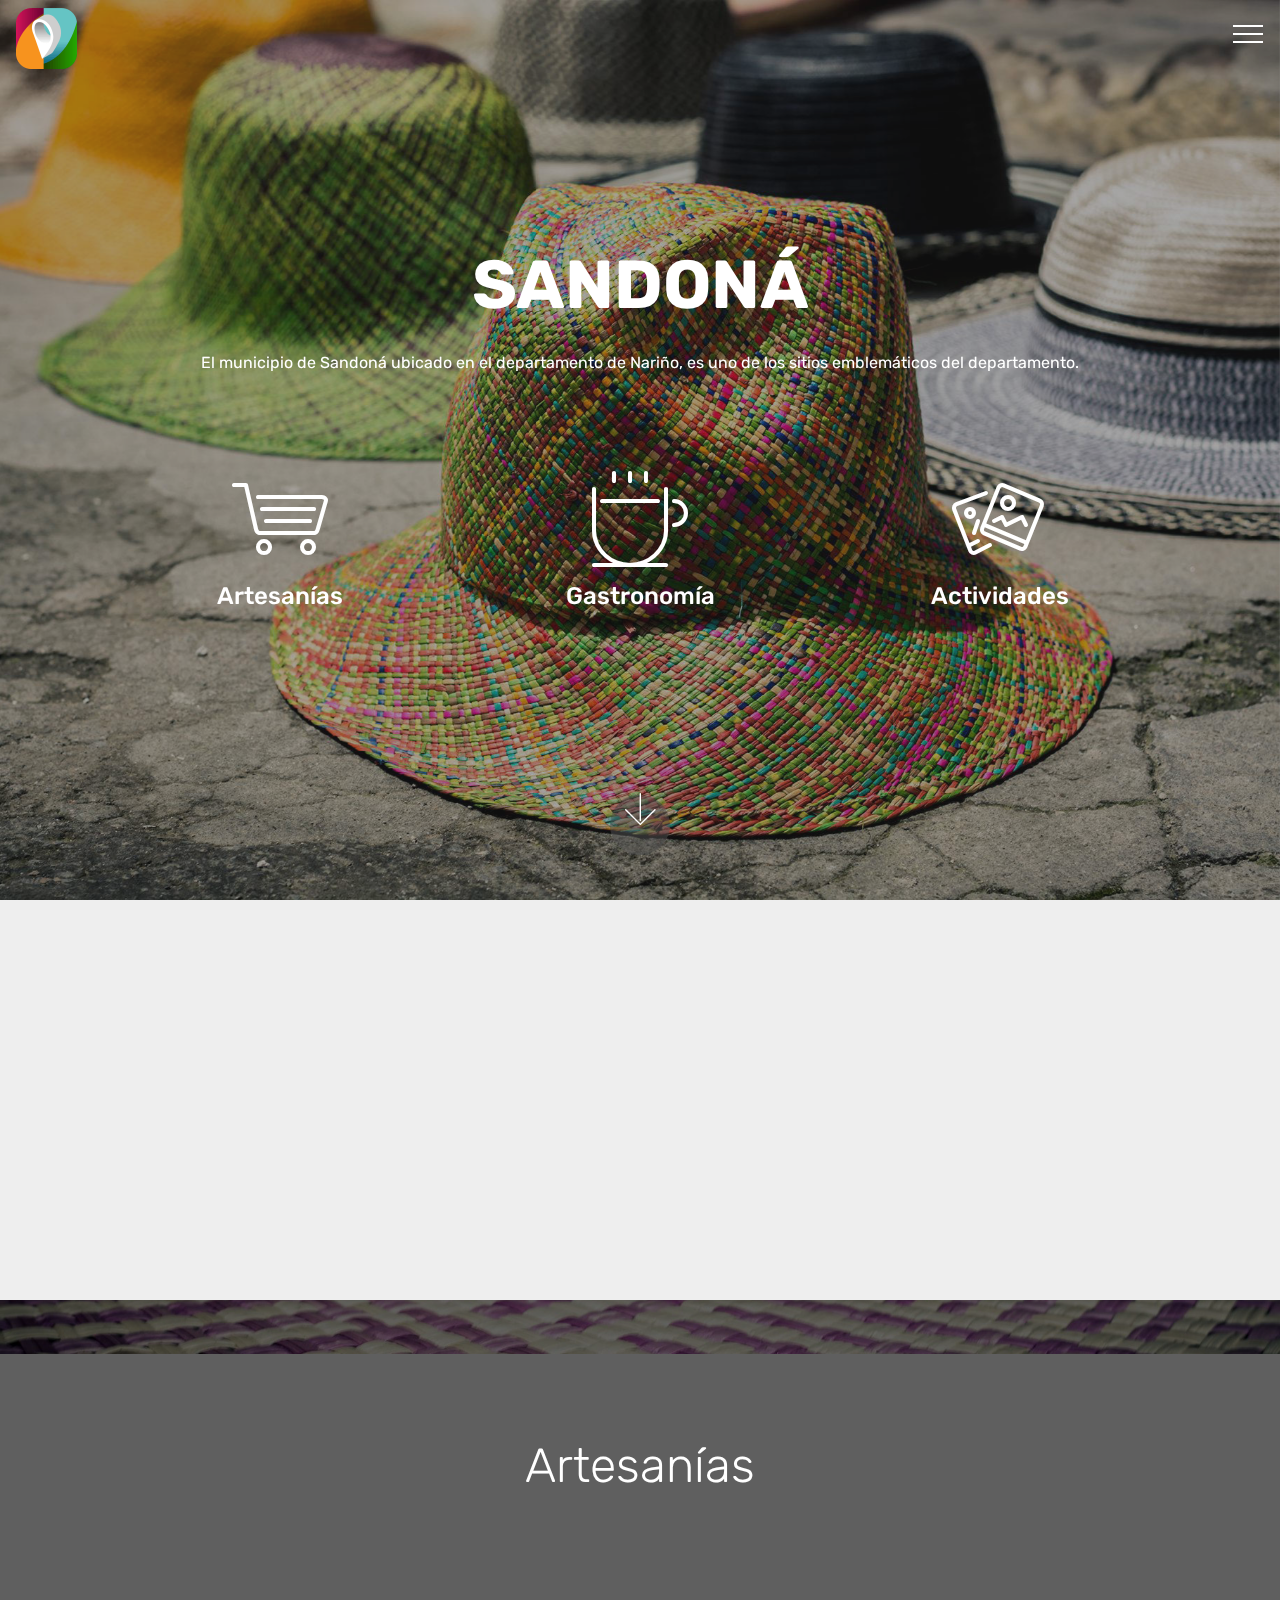
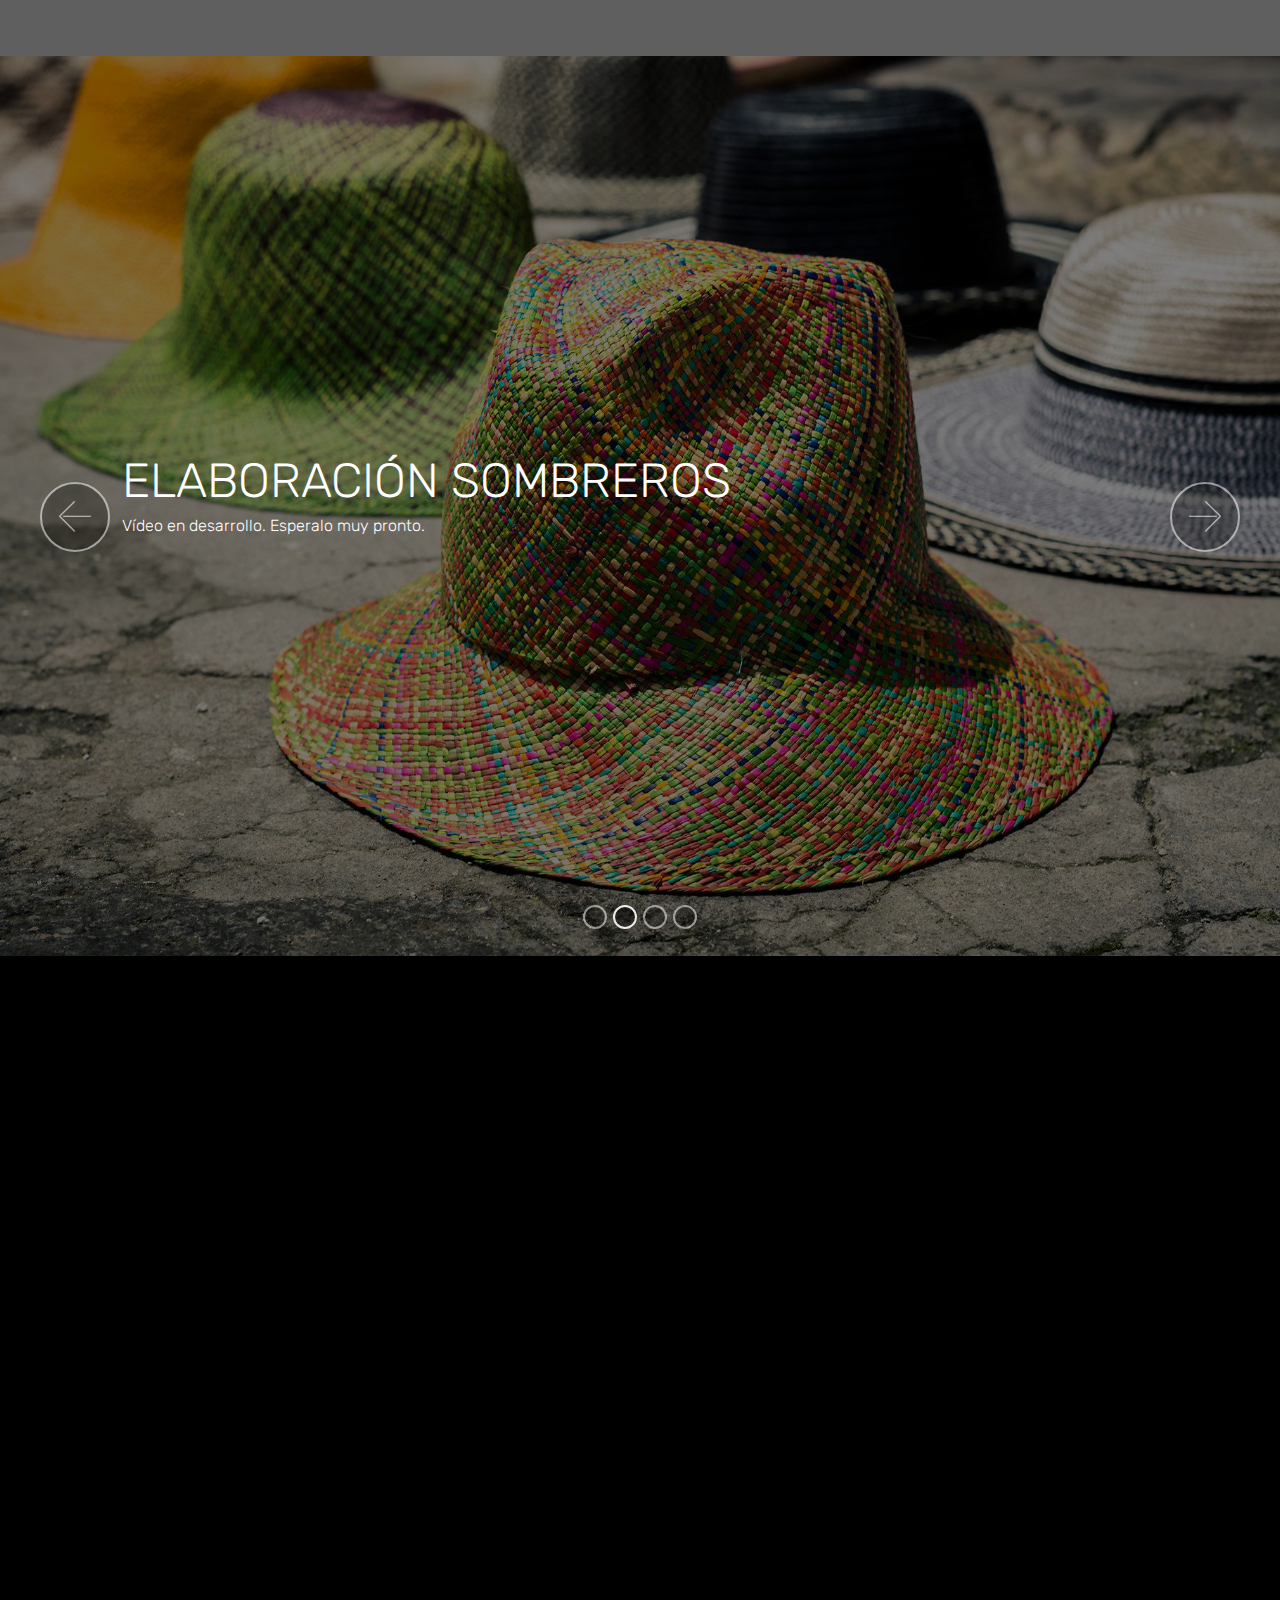
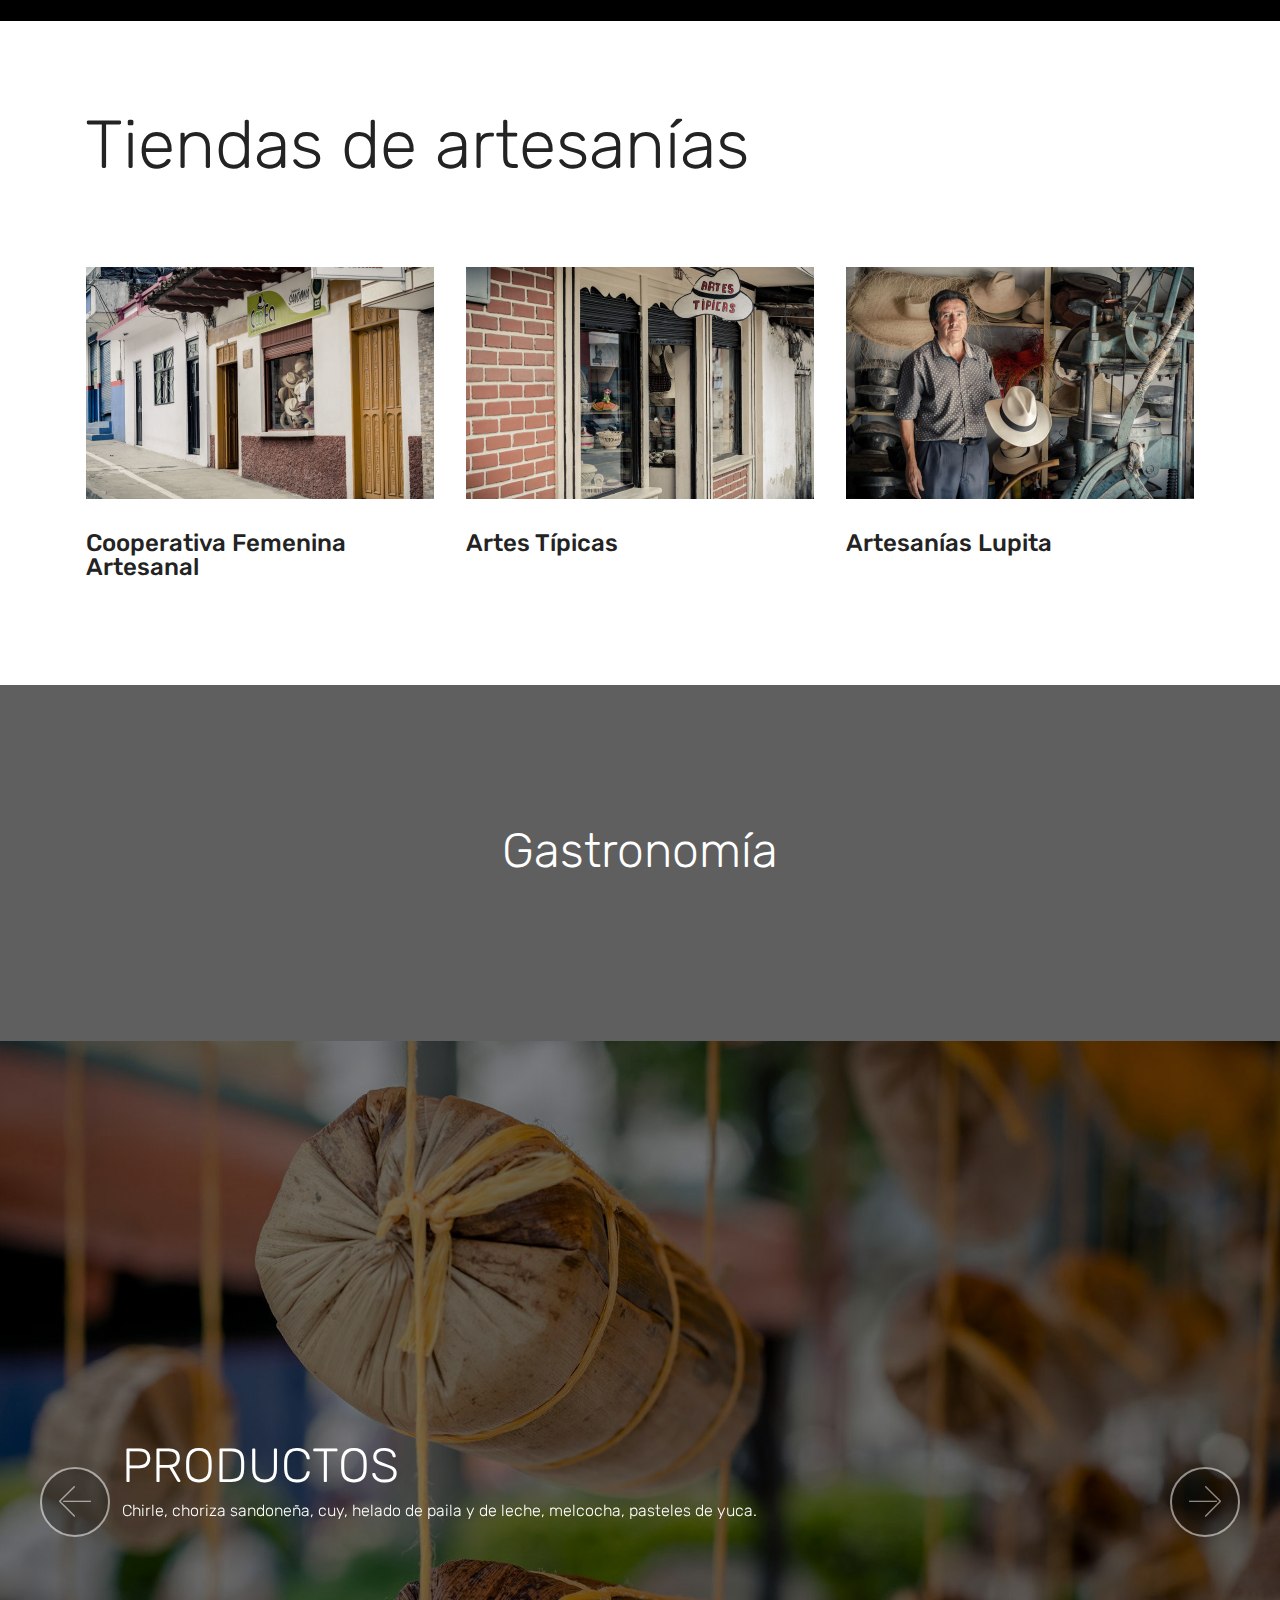
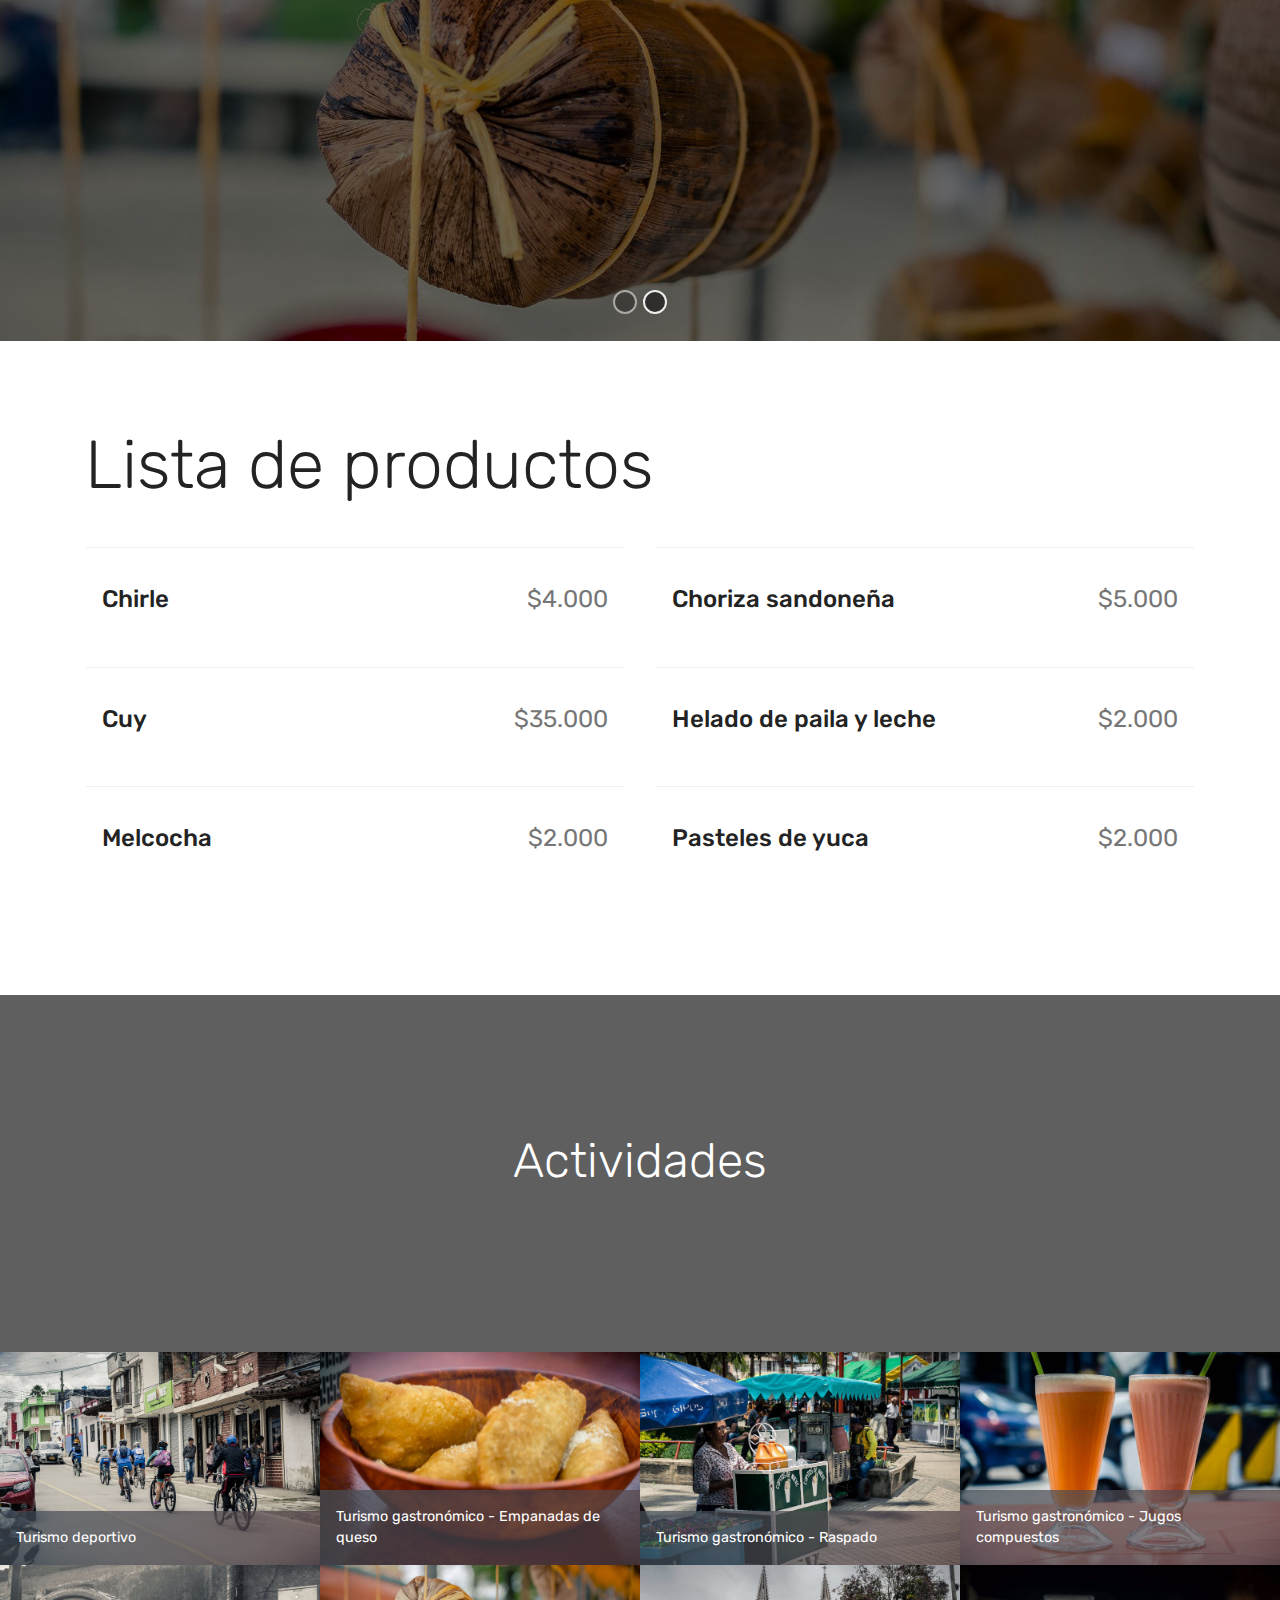
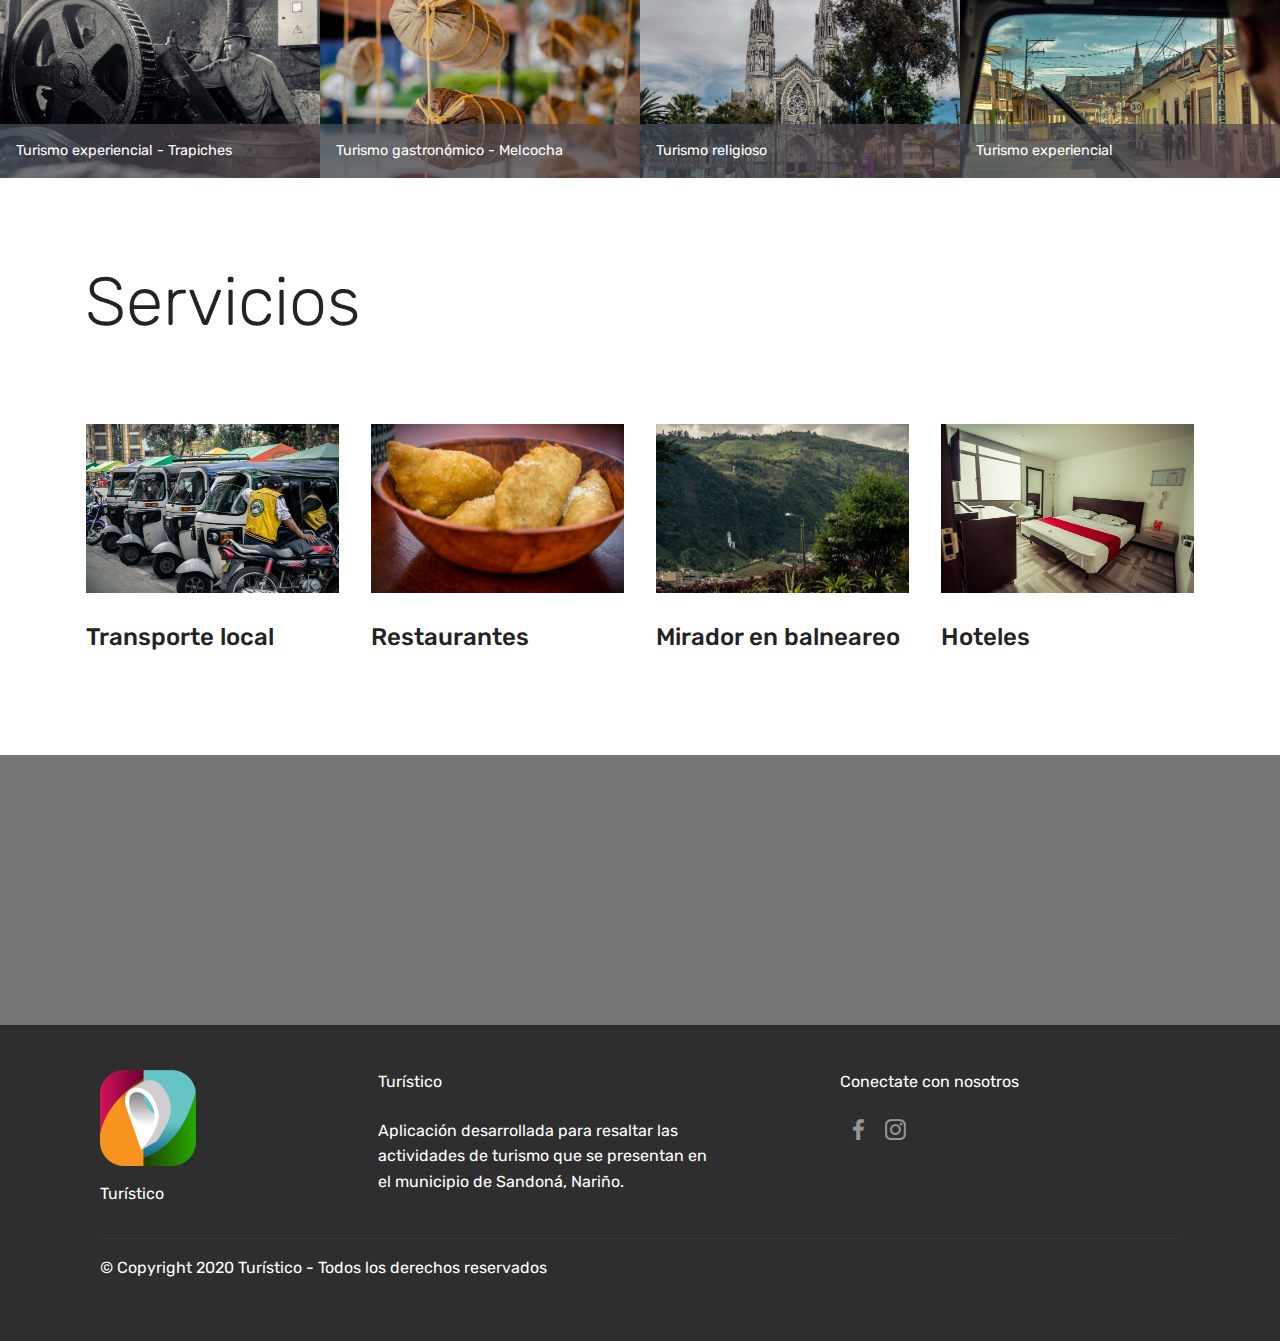
==== commit 522d7a93: "create github pages" ====
--- a/index.html
+++ b/index.html
@@ -68,7 +68,7 @@
     </nav>
 </section>
 
-<section class="engine"><a href="https://mobirise.info/o">portfolio web templates</a></section><section class="header12 cid-rQuYqupPGb mbr-fullscreen mbr-parallax-background" id="header12-3">
+<section class="engine"><a href="https://mobirise.info/k">how to develop own website</a></section><section class="header12 cid-rQuYqupPGb mbr-fullscreen mbr-parallax-background" id="header12-3">
 
     
 
@@ -132,7 +132,7 @@
 
      
 
-    <div class="google-map"><iframe frameborder="0" style="border:0" src="https://www.google.com/maps/embed/v1/place?key=AIzaSyCy9r70T3NYf3PhvVflTo0_zdif2_IoIYs&amp;q=place_id:ChIJn6wOs6lZwokRLKy1iqRcoKw" allowfullscreen=""></iframe></div>
+    <div class="google-map"></div>
 </section>
 
 <section class="header1 cid-rQw0zUPhAr mbr-parallax-background" id="header1-h">
@@ -160,8 +160,19 @@
 
     
 
-    <div class="full-screen"><div class="mbr-slider slide carousel" data-keyboard="false" data-ride="carousel" data-interval="4000" data-pause="true"><ol class="carousel-indicators"><li data-app-prevent-settings="" data-target="#slider1-6" data-slide-to="0"></li><li data-app-prevent-settings="" data-target="#slider1-6" data-slide-to="1"></li><li data-app-prevent-settings="" data-target="#slider1-6" data-slide-to="2"></li><li data-app-prevent-settings="" data-target="#slider1-6" class=" active" data-slide-to="3"></li></ol><div class="carousel-inner" role="listbox"><div class="carousel-item slider-fullscreen-image" data-bg-video-slide="false" style="background-image: url(assets/images/dsc-9163-2-compressor-1920x1280.jpg);"><div class="container container-slide"><div class="image_wrapper"><div class="mbr-overlay"></div><img src="assets/images/dsc-9163-2-compressor-1920x1280.jpg" alt="" title=""><div class="carousel-caption justify-content-center"><div class="col-10 align-center"><h2 class="mbr-fonts-style display-2">ARTESANÍAS</h2><p class="lead mbr-text mbr-fonts-style display-7">Sandoná, un municipio que se destaca dentro del departamento por tener una riqueza alta en el ámbito de lo artesanal, puesto que existe varias organizaciones que desarrollan un trabajo de esta categoría destacado a nivel regional, nacional e internacional.</p></div></div></div></div></div><div class="carousel-item slider-fullscreen-image" data-bg-video-slide="false" style="background-image: url(assets/images/dsc-9173-2-compressor-1920x1280.jpg);"><div class="container container-slide"><div class="image_wrapper"><div class="mbr-overlay"></div><img src="assets/images/dsc-9173-2-compressor-1920x1280.jpg" alt="" title=""><div class="carousel-caption justify-content-center"><div class="col-10 align-left"><h2 class="mbr-fonts-style display-2">ELABORACIÓN SOMBREROS</h2><p class="lead mbr-text mbr-fonts-style display-7">Vídeo en desarrollo. Esperalo muy pronto.</p></div></div></div></div></div><div class="carousel-item slider-fullscreen-image" data-bg-video-slide="false" style="background-image: url(assets/images/dsc-9160-2-compressor-1920x1280.jpg);"><div class="container container-slide"><div class="image_wrapper"><div class="mbr-overlay"></div><img src="assets/images/dsc-9160-2-compressor-1920x1280.jpg" alt="" title=""><div class="carousel-caption justify-content-center"><div class="col-10 align-right"><h2 class="mbr-fonts-style display-2">PRODUCTOS</h2><p class="lead mbr-text mbr-fonts-style display-7">Aretes, bolsos, cofres, collares, decoraciones para navidad, individuales para mesas, lámparas, manillas, pavas y sombreros en paja toquillada</p></div></div></div></div></div><div class="carousel-item slider-fullscreen-image active" data-bg-video-slide="false" style="background-image: url(assets/images/dsc-9170-2-compressor-1920x1280.jpg);"><div class="container container-slide"><div class="image_wrapper"><div class="mbr-overlay" style="background-color: rgb(0, 0, 0);"></div><img src="assets/images/dsc-9170-2-compressor-1920x1280.jpg" alt="" title=""><div class="carousel-caption justify-content-center"><div class="col-10 align-left"><h2 class="mbr-fonts-style display-2">PAJA TOQUILLADA</h2><p class="lead mbr-text mbr-fonts-style display-7">A lo largo de los años, el turismo en Sandoná se ha venido desarrollando gracias a su principal atractivo que es la parte artesanal, en el trabajo hecho por fibras naturales de iraca, que también es conocida como paja toquillada, puesto que esta no solamente es conocida a nivel local y regional, sino también en el ámbito internacional.</p></div></div></div></div></div></div><a data-app-prevent-settings="" class="carousel-control carousel-control-prev" role="button" data-slide="prev" href="#slider1-6"><span aria-hidden="true" class="mbri-left mbr-iconfont"></span><span class="sr-only">Previous</span></a><a data-app-prevent-settings="" class="carousel-control carousel-control-next" role="button" data-slide="next" href="#slider1-6"><span aria-hidden="true" class="mbri-right mbr-iconfont"></span><span class="sr-only">Next</span></a></div></div>
-
+    <div class="full-screen"><div class="mbr-slider slide carousel" data-keyboard="false" data-ride="carousel" data-interval="4000" data-pause="true"><ol class="carousel-indicators"><li data-app-prevent-settings="" data-target="#slider1-6" data-slide-to="0"></li><li data-app-prevent-settings="" data-target="#slider1-6" class=" active" data-slide-to="1"></li><li data-app-prevent-settings="" data-target="#slider1-6" data-slide-to="2"></li><li data-app-prevent-settings="" data-target="#slider1-6" data-slide-to="3"></li></ol><div class="carousel-inner" role="listbox"><div class="carousel-item slider-fullscreen-image" data-bg-video-slide="false" style="background-image: url(assets/images/dsc-9163-2-compressor-1920x1280.jpg);"><div class="container container-slide"><div class="image_wrapper"><div class="mbr-overlay"></div><img src="assets/images/dsc-9163-2-compressor-1920x1280.jpg" alt="" title=""><div class="carousel-caption justify-content-center"><div class="col-10 align-center"><h2 class="mbr-fonts-style display-2">ARTESANÍAS</h2><p class="lead mbr-text mbr-fonts-style display-7">Sandoná, un municipio que se destaca dentro del departamento por tener una riqueza alta en el ámbito de lo artesanal, puesto que existe varias organizaciones que desarrollan un trabajo de esta categoría destacado a nivel regional, nacional e internacional.</p></div></div></div></div></div><div class="carousel-item slider-fullscreen-image active" data-bg-video-slide="false" style="background-image: url(assets/images/dsc-9173-2-compressor-1920x1280.jpg);"><div class="container container-slide"><div class="image_wrapper"><div class="mbr-overlay"></div><img src="assets/images/dsc-9173-2-compressor-1920x1280.jpg" alt="" title=""><div class="carousel-caption justify-content-center"><div class="col-10 align-left"><h2 class="mbr-fonts-style display-2">ELABORACIÓN SOMBREROS</h2><p class="lead mbr-text mbr-fonts-style display-7">Vídeo en desarrollo. Esperalo muy pronto.</p></div></div></div></div></div><div class="carousel-item slider-fullscreen-image" data-bg-video-slide="false" style="background-image: url(assets/images/dsc-9160-2-compressor-1920x1280.jpg);"><div class="container container-slide"><div class="image_wrapper"><div class="mbr-overlay"></div><img src="assets/images/dsc-9160-2-compressor-1920x1280.jpg" alt="" title=""><div class="carousel-caption justify-content-center"><div class="col-10 align-right"><h2 class="mbr-fonts-style display-2">PRODUCTOS</h2><p class="lead mbr-text mbr-fonts-style display-7">Aretes, bolsos, cofres, collares, decoraciones para navidad, individuales para mesas, lámparas, manillas, pavas y sombreros en paja toquillada</p></div></div></div></div></div><div class="carousel-item slider-fullscreen-image" data-bg-video-slide="false" style="background-image: url(assets/images/dsc-9170-2-compressor-1920x1280.jpg);"><div class="container container-slide"><div class="image_wrapper"><div class="mbr-overlay" style="background-color: rgb(0, 0, 0);"></div><img src="assets/images/dsc-9170-2-compressor-1920x1280.jpg" alt="" title=""><div class="carousel-caption justify-content-center"><div class="col-10 align-left"><h2 class="mbr-fonts-style display-2">PAJA TOQUILLADA</h2><p class="lead mbr-text mbr-fonts-style display-7">A lo largo de los años, el turismo en Sandoná se ha venido desarrollando gracias a su principal atractivo que es la parte artesanal, en el trabajo hecho por fibras naturales de iraca, que también es conocida como paja toquillada, puesto que esta no solamente es conocida a nivel local y regional, sino también en el ámbito internacional.</p></div></div></div></div></div></div><a data-app-prevent-settings="" class="carousel-control carousel-control-prev" role="button" data-slide="prev" href="#slider1-6"><span aria-hidden="true" class="mbri-left mbr-iconfont"></span><span class="sr-only">Previous</span></a><a data-app-prevent-settings="" class="carousel-control carousel-control-next" role="button" data-slide="next" href="#slider1-6"><span aria-hidden="true" class="mbri-right mbr-iconfont"></span><span class="sr-only">Next</span></a></div></div>
+
+</section>
+
+<section class="cid-rRmMU85Xpq" id="video3-v">
+
+    
+    
+    <figure class="mbr-figure align-center container">
+        <div class="video-block" style="width: 80%;">
+            <div><iframe class="mbr-embedded-video" src="https://www.youtube.com/embed/6tUn3GEtBUg?rel=0&amp;amp;showinfo=0&amp;autoplay=1&amp;loop=0" width="1280" height="720" frameborder="0" allowfullscreen></iframe></div>
+        </div>
+    </figure>
 </section>
 
 <section class="services1 cid-rQwedjEHlJ" id="services1-m">
@@ -418,7 +429,7 @@
     
 
     <div>
-        <div><!-- Filter --><!-- Gallery --><div class="mbr-gallery-row"><div class="mbr-gallery-layout-default"><div><div><div class="mbr-gallery-item mbr-gallery-item--p0" data-video-url="false" data-tags="Increíble"><div href="#lb-gallery3-f" data-slide-to="0" data-toggle="modal"><img src="assets/images/dsc-9166-2-compressor-1920x1280-800x533.jpg" alt="" title=""><span class="icon-focus"></span></div></div><div class="mbr-gallery-item mbr-gallery-item--p0" data-video-url="false" data-tags="Responsive"><div href="#lb-gallery3-f" data-slide-to="1" data-toggle="modal"><img src="assets/images/dsc-9147-2-compressor-1920x1280-800x533.jpg" alt="" title=""><span class="icon-focus"></span></div></div><div class="mbr-gallery-item mbr-gallery-item--p0" data-video-url="false" data-tags="Creativa"><div href="#lb-gallery3-f" data-slide-to="2" data-toggle="modal"><img src="assets/images/dsc-9195-2-compressor-1920x1280-800x533.jpg" alt="" title=""><span class="icon-focus"></span></div></div><div class="mbr-gallery-item mbr-gallery-item--p0" data-video-url="false" data-tags="Animada"><div href="#lb-gallery3-f" data-slide-to="3" data-toggle="modal"><img src="assets/images/dsc-9194-2-compressor-1920x1280-800x533.jpg" alt="" title=""><span class="icon-focus"></span></div></div><div class="mbr-gallery-item mbr-gallery-item--p0" data-video-url="false" data-tags="Increíble"><div href="#lb-gallery3-f" data-slide-to="4" data-toggle="modal"><img src="assets/images/dsc-2299-compressor-1920x1280-800x533.jpeg" alt="" title=""><span class="icon-focus"></span></div></div><div class="mbr-gallery-item mbr-gallery-item--p0" data-video-url="false" data-tags="Increíble"><div href="#lb-gallery3-f" data-slide-to="5" data-toggle="modal"><img src="assets/images/dsc-9202-2-compressor-1920x1280-800x533.jpg" alt="" title=""><span class="icon-focus"></span></div></div><div class="mbr-gallery-item mbr-gallery-item--p0" data-video-url="false" data-tags="Responsive"><div href="#lb-gallery3-f" data-slide-to="6" data-toggle="modal"><img src="assets/images/dsc-2349-compressor-1920x1280-800x533.jpeg" alt="" title=""><span class="icon-focus"></span></div></div><div class="mbr-gallery-item mbr-gallery-item--p0" data-video-url="false" data-tags="Animada"><div href="#lb-gallery3-f" data-slide-to="7" data-toggle="modal"><img src="assets/images/dsc-2307-compressor-1920x1280-800x533.jpeg" alt="" title=""><span class="icon-focus"></span></div></div></div></div><div class="clearfix"></div></div></div><!-- Lightbox --><div data-app-prevent-settings="" class="mbr-slider modal fade carousel slide" tabindex="-1" data-keyboard="true" data-interval="false" id="lb-gallery3-f"><div class="modal-dialog"><div class="modal-content"><div class="modal-body"><div class="carousel-inner"><div class="carousel-item"><img src="assets/images/dsc-9166-2-compressor-1920x1280.jpg" alt="" title=""></div><div class="carousel-item"><img src="assets/images/dsc-9147-2-compressor-1920x1280.jpg" alt="" title=""></div><div class="carousel-item"><img src="assets/images/dsc-9195-2-compressor-1920x1280.jpg" alt="" title=""></div><div class="carousel-item"><img src="assets/images/dsc-9194-2-compressor-1920x1280.jpg" alt="" title=""></div><div class="carousel-item"><img src="assets/images/dsc-2299-compressor-1920x1280.jpeg" alt="" title=""></div><div class="carousel-item"><img src="assets/images/dsc-9202-2-compressor-1920x1280.jpg" alt="" title=""></div><div class="carousel-item active"><img src="assets/images/dsc-2349-compressor-1920x1280.jpeg" alt="" title=""></div><div class="carousel-item"><img src="assets/images/dsc-2307-compressor-1920x1280.jpeg" alt="" title=""></div></div><a class="carousel-control carousel-control-prev" role="button" data-slide="prev" href="#lb-gallery3-f"><span class="mbri-left mbr-iconfont" aria-hidden="true"></span><span class="sr-only">Previous</span></a><a class="carousel-control carousel-control-next" role="button" data-slide="next" href="#lb-gallery3-f"><span class="mbri-right mbr-iconfont" aria-hidden="true"></span><span class="sr-only">Next</span></a><a class="close" href="#" role="button" data-dismiss="modal"><span class="sr-only">Close</span></a></div></div></div></div></div>
+        <div><!-- Filter --><!-- Gallery --><div class="mbr-gallery-row"><div class="mbr-gallery-layout-default"><div><div><div class="mbr-gallery-item mbr-gallery-item--p0" data-video-url="false" data-tags="Increíble"><div href="#lb-gallery3-f" data-slide-to="0" data-toggle="modal"><img src="assets/images/dsc-9166-2-compressor-1920x1280-800x533.jpg" alt="" title=""><span class="icon-focus"></span><span class="mbr-gallery-title mbr-fonts-style display-7">Turismo deportivo</span></div></div><div class="mbr-gallery-item mbr-gallery-item--p0" data-video-url="false" data-tags="Responsive"><div href="#lb-gallery3-f" data-slide-to="1" data-toggle="modal"><img src="assets/images/dsc-9147-2-compressor-1920x1280-800x533.jpg" alt="" title=""><span class="icon-focus"></span><span class="mbr-gallery-title mbr-fonts-style display-7">Turismo gastronómico - Empanadas de queso</span></div></div><div class="mbr-gallery-item mbr-gallery-item--p0" data-video-url="false" data-tags="Creativa"><div href="#lb-gallery3-f" data-slide-to="2" data-toggle="modal"><img src="assets/images/dsc-9195-2-compressor-1920x1280-800x533.jpg" alt="" title=""><span class="icon-focus"></span><span class="mbr-gallery-title mbr-fonts-style display-7">Turismo gastronómico - Raspado</span></div></div><div class="mbr-gallery-item mbr-gallery-item--p0" data-video-url="false" data-tags="Animada"><div href="#lb-gallery3-f" data-slide-to="3" data-toggle="modal"><img src="assets/images/dsc-9194-2-compressor-1920x1280-800x533.jpg" alt="" title=""><span class="icon-focus"></span><span class="mbr-gallery-title mbr-fonts-style display-7">Turismo gastronómico - Jugos compuestos</span></div></div><div class="mbr-gallery-item mbr-gallery-item--p0" data-video-url="false" data-tags="Increíble"><div href="#lb-gallery3-f" data-slide-to="4" data-toggle="modal"><img src="assets/images/dsc-2299-compressor-1920x1280-800x533.jpeg" alt="" title=""><span class="icon-focus"></span><span class="mbr-gallery-title mbr-fonts-style display-7">Turismo experiencial - Trapiches</span></div></div><div class="mbr-gallery-item mbr-gallery-item--p0" data-video-url="false" data-tags="Increíble"><div href="#lb-gallery3-f" data-slide-to="5" data-toggle="modal"><img src="assets/images/dsc-9202-2-compressor-1920x1280-800x533.jpg" alt="" title=""><span class="icon-focus"></span><span class="mbr-gallery-title mbr-fonts-style display-7">Turismo gastronómico - Melcocha</span></div></div><div class="mbr-gallery-item mbr-gallery-item--p0" data-video-url="false" data-tags="Responsive"><div href="#lb-gallery3-f" data-slide-to="6" data-toggle="modal"><img src="assets/images/dsc-2349-compressor-1920x1280-800x533.jpeg" alt="" title=""><span class="icon-focus"></span><span class="mbr-gallery-title mbr-fonts-style display-7">Turismo religioso</span></div></div><div class="mbr-gallery-item mbr-gallery-item--p0" data-video-url="false" data-tags="Animada"><div href="#lb-gallery3-f" data-slide-to="7" data-toggle="modal"><img src="assets/images/dsc-2307-compressor-1920x1280-800x533.jpeg" alt="" title=""><span class="icon-focus"></span><span class="mbr-gallery-title mbr-fonts-style display-7">Turismo experiencial</span></div></div></div></div><div class="clearfix"></div></div></div><!-- Lightbox --><div data-app-prevent-settings="" class="mbr-slider modal fade carousel slide" tabindex="-1" data-keyboard="true" data-interval="false" id="lb-gallery3-f"><div class="modal-dialog"><div class="modal-content"><div class="modal-body"><div class="carousel-inner"><div class="carousel-item"><img src="assets/images/dsc-9166-2-compressor-1920x1280.jpg" alt="" title=""></div><div class="carousel-item"><img src="assets/images/dsc-9147-2-compressor-1920x1280.jpg" alt="" title=""></div><div class="carousel-item"><img src="assets/images/dsc-9195-2-compressor-1920x1280.jpg" alt="" title=""></div><div class="carousel-item"><img src="assets/images/dsc-9194-2-compressor-1920x1280.jpg" alt="" title=""></div><div class="carousel-item"><img src="assets/images/dsc-2299-compressor-1920x1280.jpeg" alt="" title=""></div><div class="carousel-item"><img src="assets/images/dsc-9202-2-compressor-1920x1280.jpg" alt="" title=""></div><div class="carousel-item active"><img src="assets/images/dsc-2349-compressor-1920x1280.jpeg" alt="" title=""></div><div class="carousel-item"><img src="assets/images/dsc-2307-compressor-1920x1280.jpeg" alt="" title=""></div></div><a class="carousel-control carousel-control-prev" role="button" data-slide="prev" href="#lb-gallery3-f"><span class="mbri-left mbr-iconfont" aria-hidden="true"></span><span class="sr-only">Previous</span></a><a class="carousel-control carousel-control-next" role="button" data-slide="next" href="#lb-gallery3-f"><span class="mbri-right mbr-iconfont" aria-hidden="true"></span><span class="sr-only">Next</span></a><a class="close" href="#" role="button" data-dismiss="modal"><span class="sr-only">Close</span></a></div></div></div></div></div>
     </div>
 
 </section>
--- a/assets/mobirise/css/mbr-additional.css
+++ b/assets/mobirise/css/mbr-additional.css
@@ -1412,6 +1412,19 @@
 .cid-rQvqoZ4p94 .mbr-overlay ~ .container-slide {
   z-index: auto;
 }
+.cid-rRmMU85Xpq {
+  background: #000000;
+  padding-top: 90px;
+  padding-bottom: 75px;
+}
+.cid-rRmMU85Xpq .video-block {
+  margin: auto;
+}
+@media (max-width: 768px) {
+  .cid-rRmMU85Xpq .video-block {
+    width: 100% !important;
+  }
+}
 .cid-rQwedjEHlJ {
   padding-top: 90px;
   padding-bottom: 90px;
--- a/assets/mobirise/css/mbr-additional.css
+++ b/assets/mobirise/css/mbr-additional.css
@@ -1412,6 +1412,19 @@
 .cid-rQvqoZ4p94 .mbr-overlay ~ .container-slide {
   z-index: auto;
 }
+.cid-rRmMU85Xpq {
+  background: #000000;
+  padding-top: 90px;
+  padding-bottom: 75px;
+}
+.cid-rRmMU85Xpq .video-block {
+  margin: auto;
+}
+@media (max-width: 768px) {
+  .cid-rRmMU85Xpq .video-block {
+    width: 100% !important;
+  }
+}
 .cid-rQwedjEHlJ {
   padding-top: 90px;
   padding-bottom: 90px;
